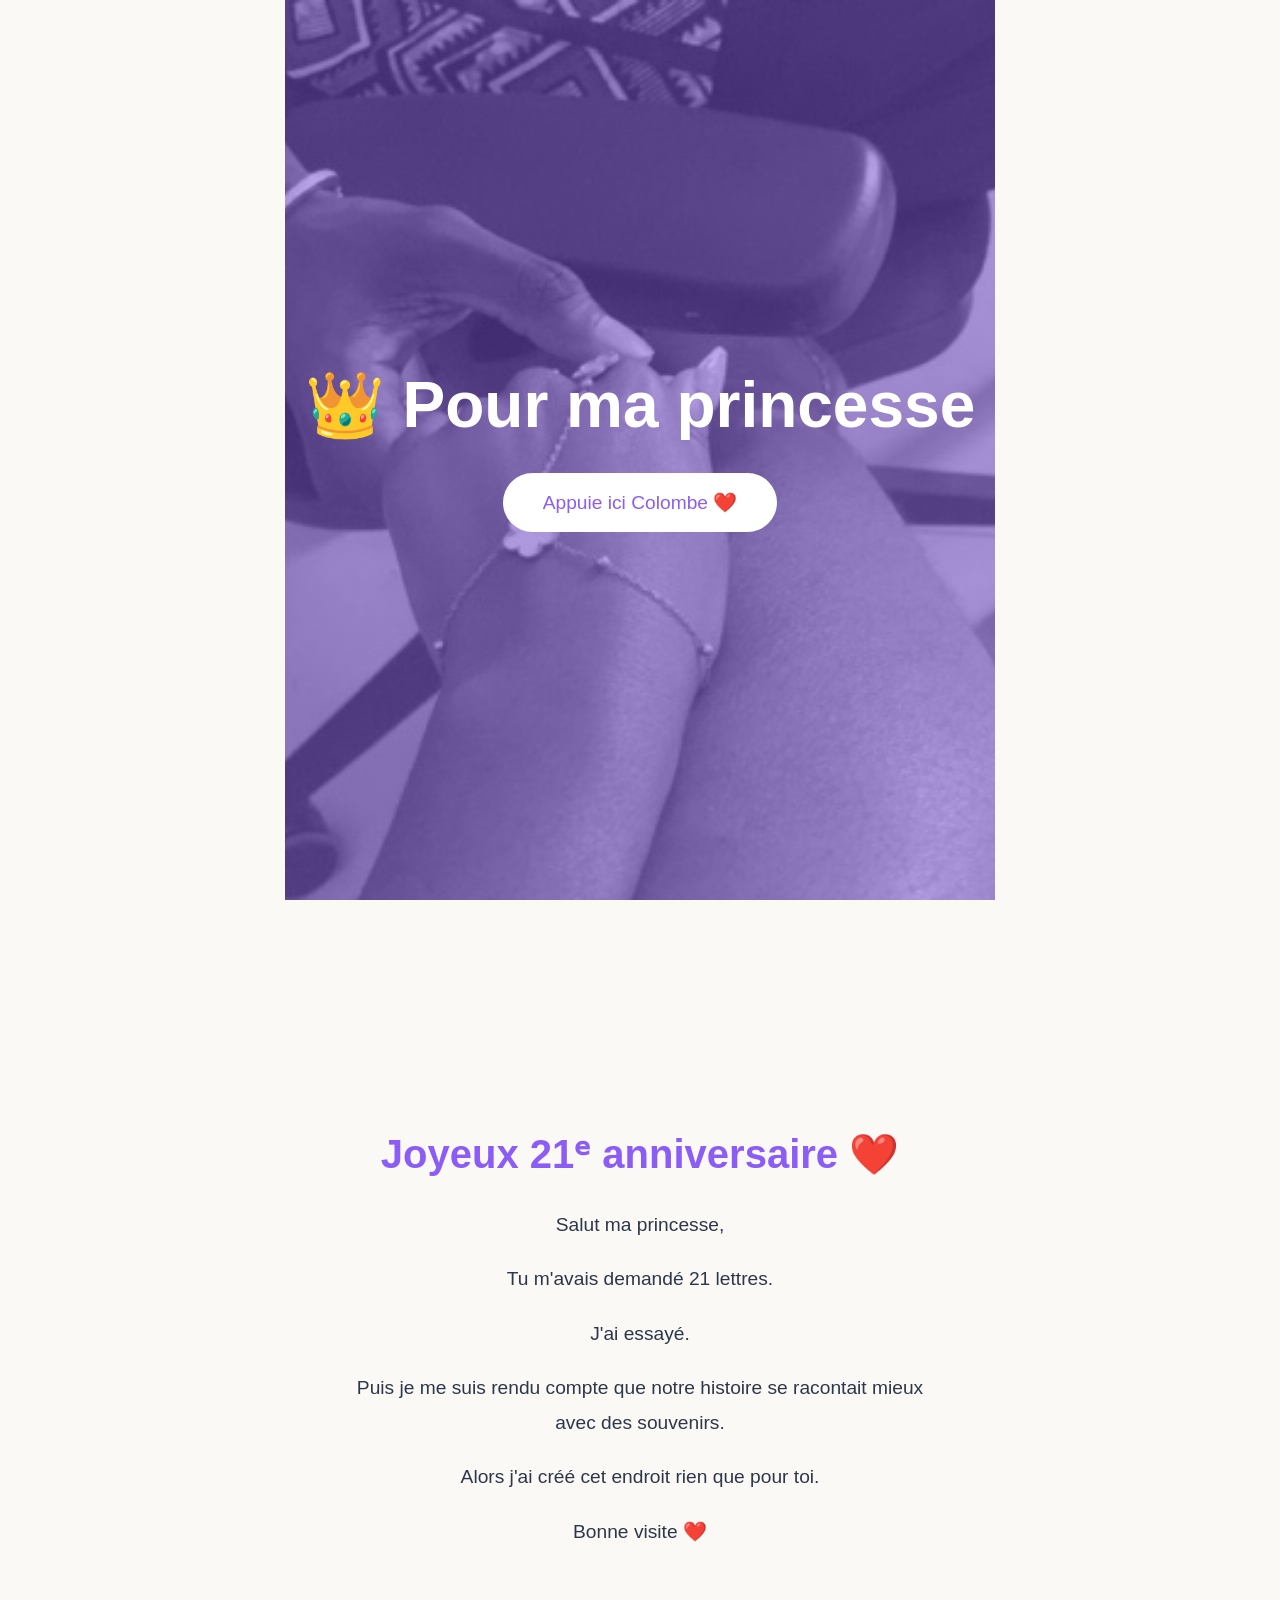
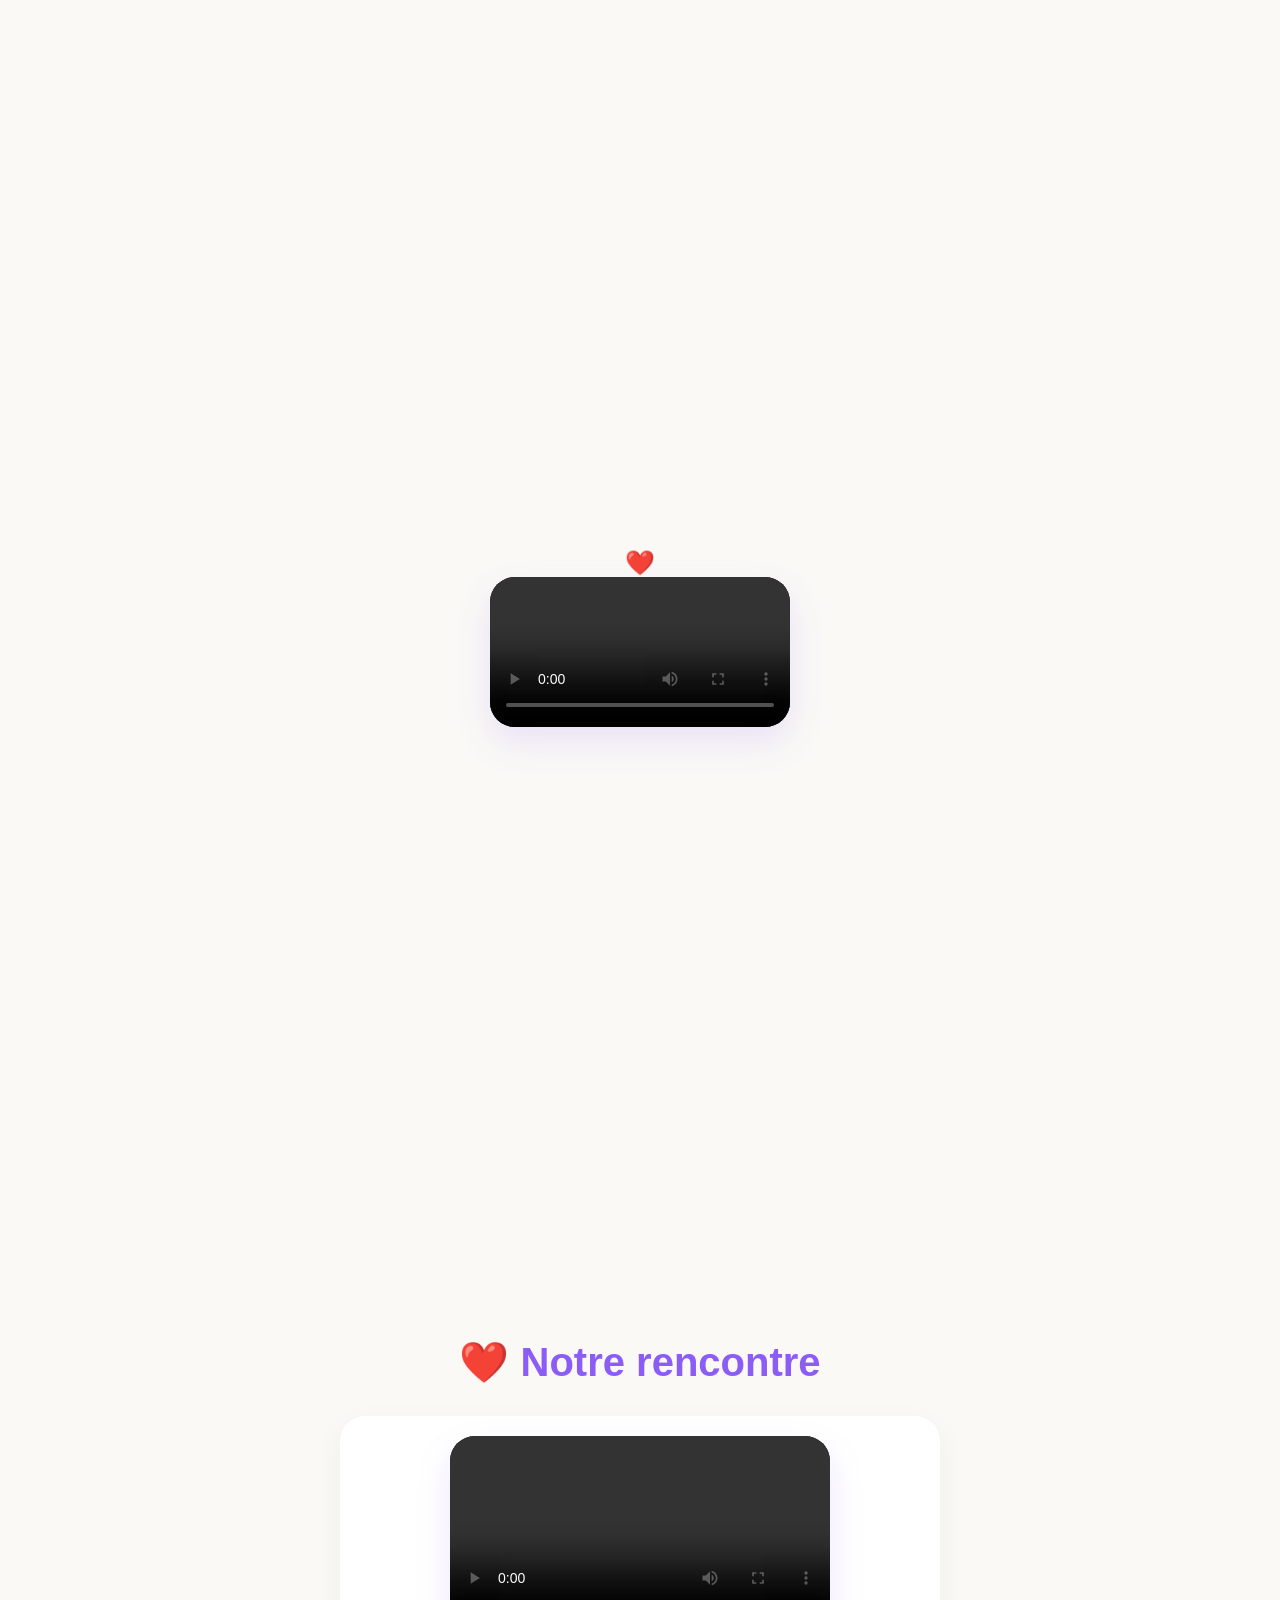
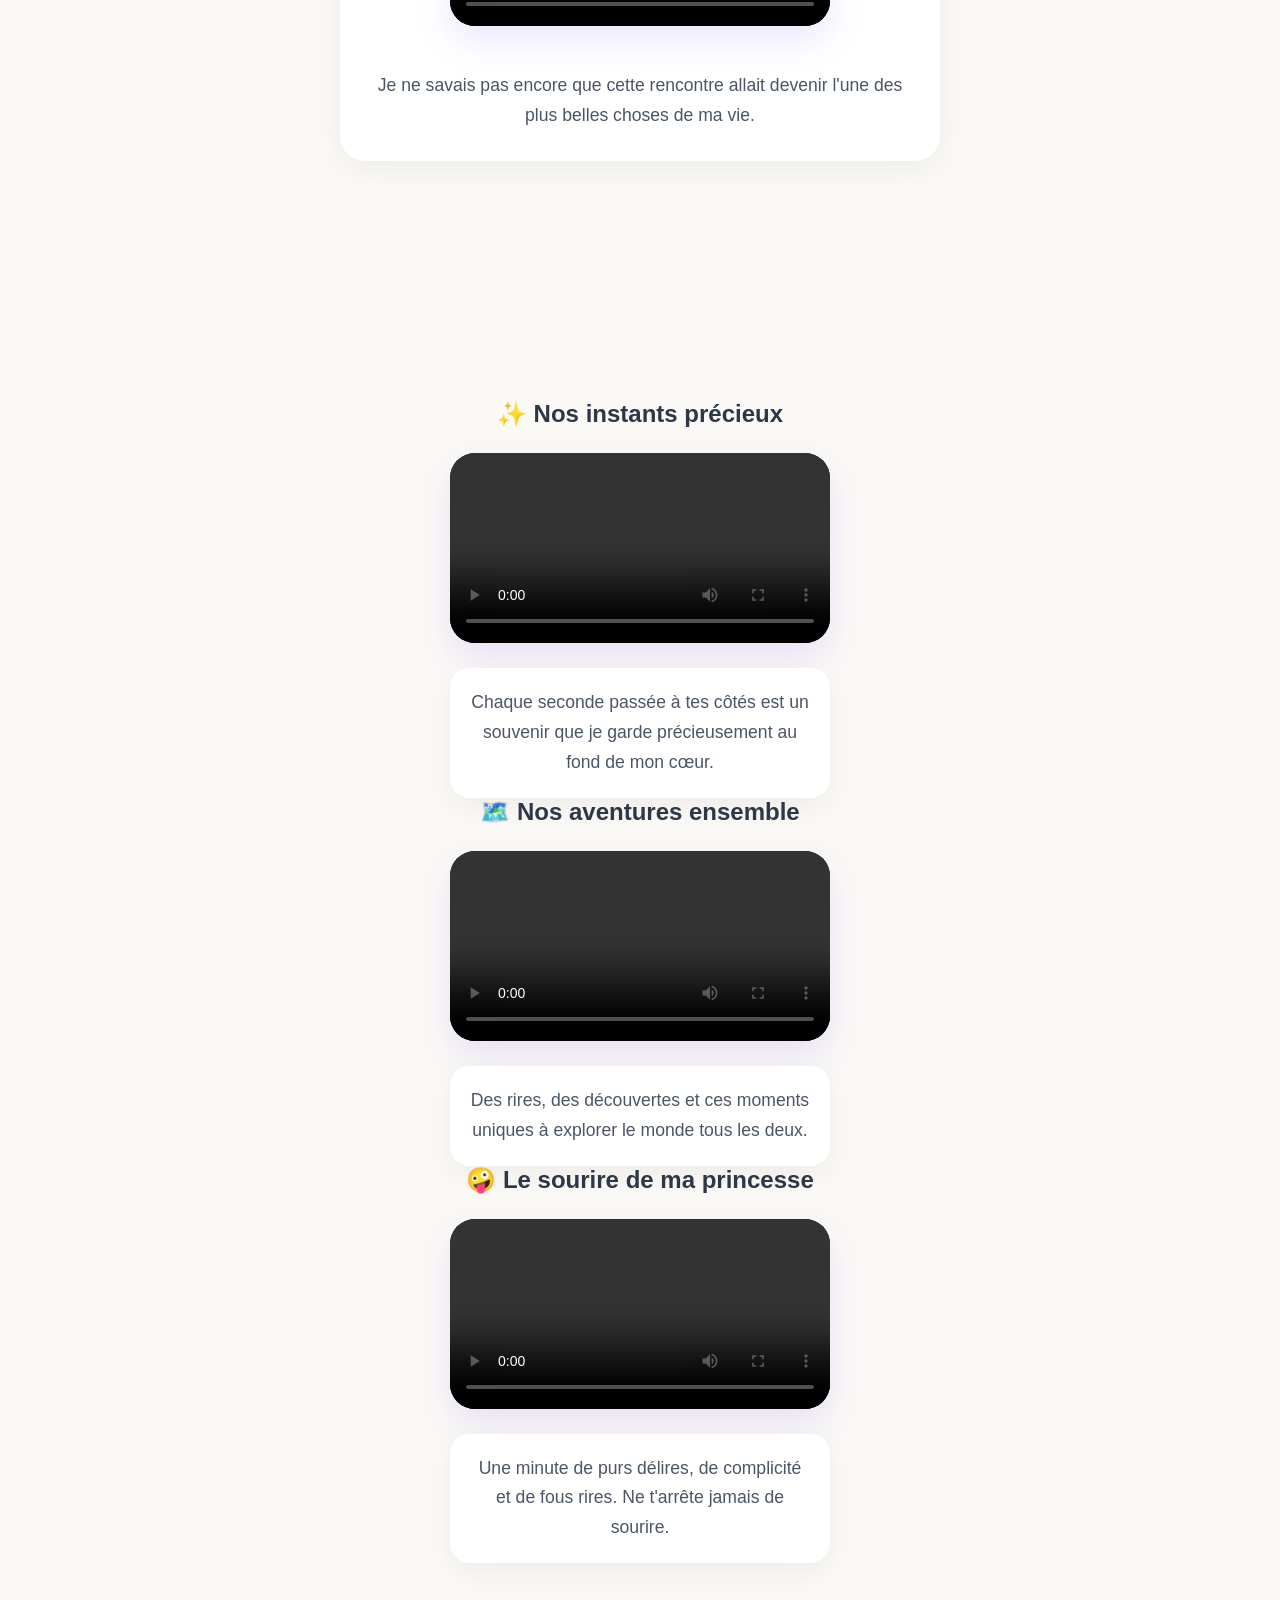
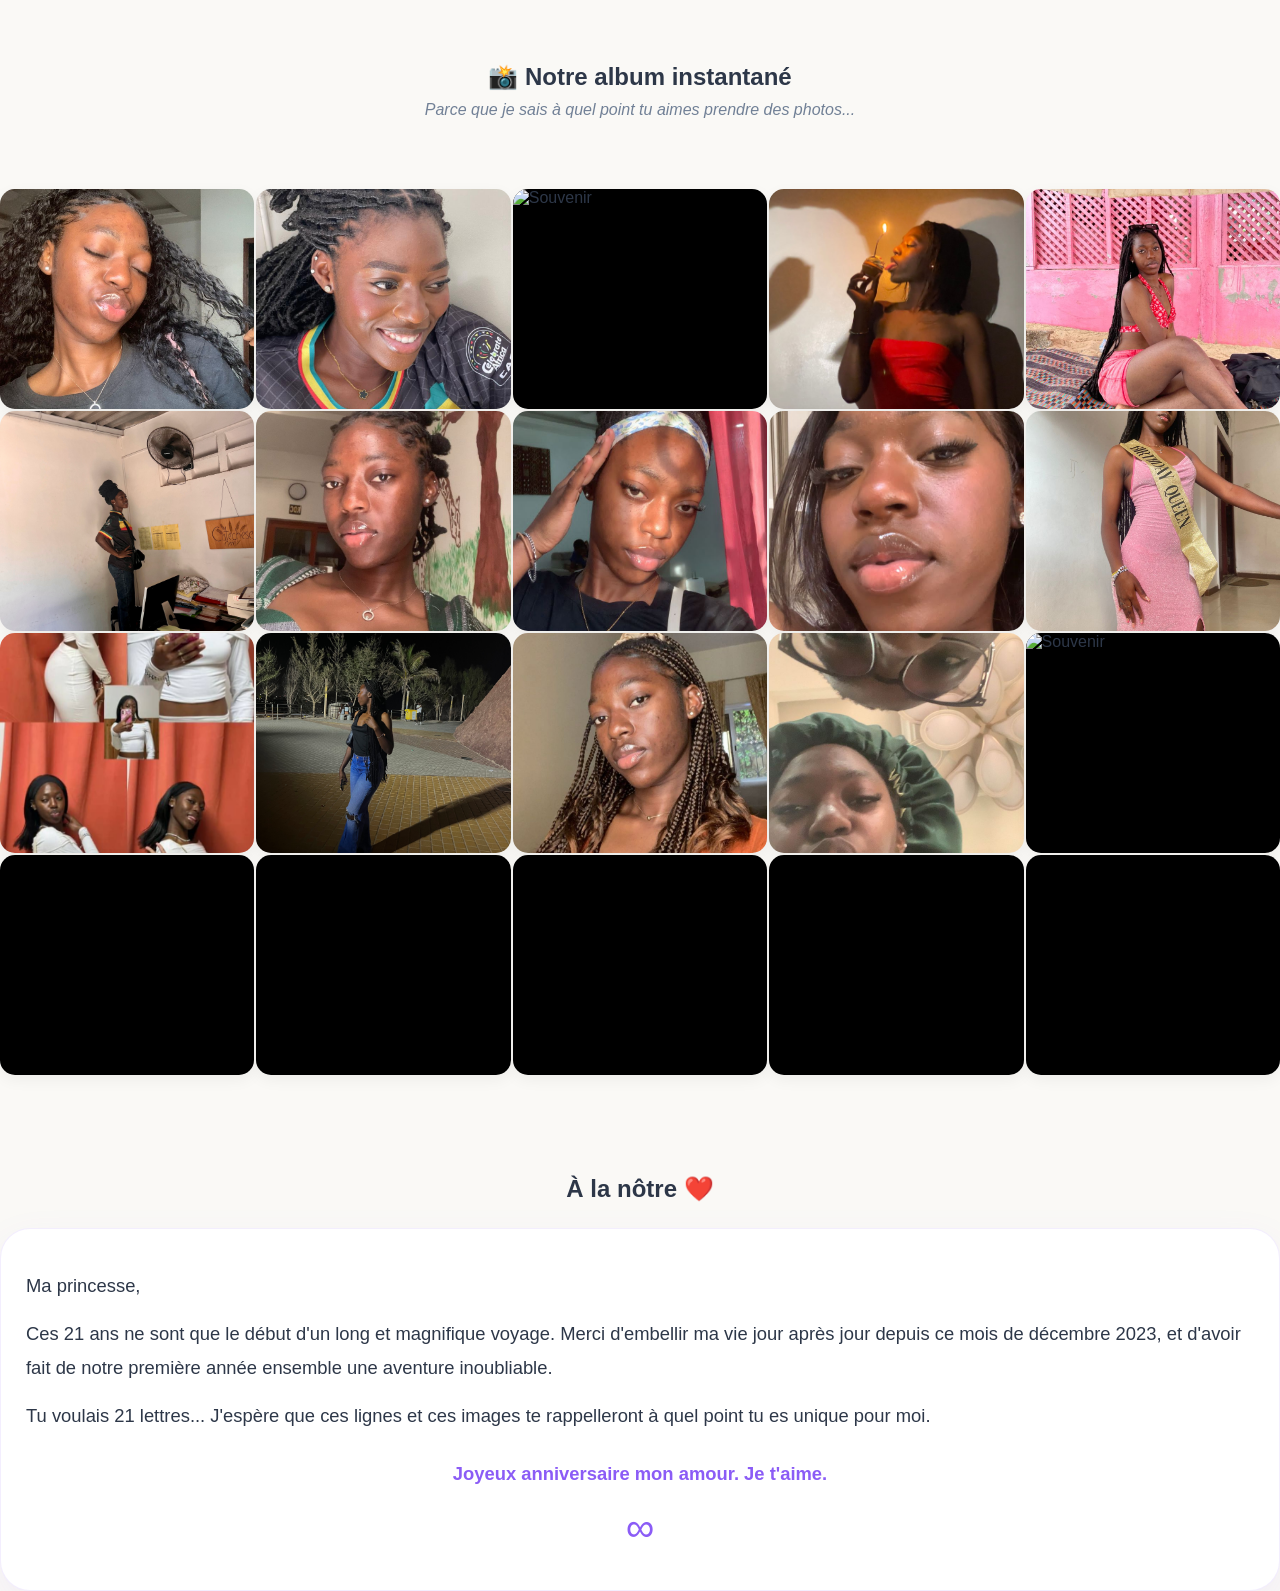
==== index.html @ 0684f88a "fix catalog media paths" ====
<!DOCTYPE html>
<html lang="fr">
<head>
    <meta charset="UTF-8">
    <meta name="viewport" content="width=device-width, initial-scale=1.0">
    <title>Pour Colombe ❤️</title>
    <link rel="stylesheet" href="style.css">
</head>
<body>

    <section id="welcome-screen">
        <div class="overlay">
            <h1>👑 Pour ma princesse</h1>
            <button id="start-btn">
                Appuie ici Colombe ❤️
            </button>
        </div>
    </section>

    <div id="main-story" class="hidden">

        <section id="intro-section">
            <div class="intro-container">
                <h2>Joyeux 21ᵉ anniversaire ❤️</h2>
                <p>Salut ma princesse,</p>
                <p>Tu m'avais demandé 21 lettres.</p>
                <p>J'ai essayé.</p>
                <p>Puis je me suis rendu compte que notre histoire se racontait mieux avec des souvenirs.</p>
                <p>Alors j'ai créé cet endroit rien que pour toi.</p>
                <p>Bonne visite ❤️</p>
            </div>
        </section>

        <section id="video-intro">
            <h2>❤️</h2>
            <div class="video-wrapper">
                <video controls playsinline preload="auto">
                    <source src="introduction/video-intro.mp4" type="video/mp4">
                    Votre navigateur ne supporte pas cette vidéo.
                </video>
            </div>
        </section>

        <section id="rencontre">
            <div class="section-container">
                <h2>❤️ Notre rencontre</h2>
                <div class="souvenir-card">
                    <div class="souvenir-media">
                       <video controls playsinline preload="metadata">
                        <source src="rencontre/video.mp4" type="video/mp4">
                        Votre navigateur ne regarde pas cette vidéo.
                    </video>
                    </div>
                    <div class="souvenir-text">
                        <p>
                            Je ne savais pas encore que cette rencontre allait
                            devenir l'une des plus belles choses de ma vie.
                        </p>
                    </div>
                </div>
            
            </div>
        </section>
       

               <section id="moments-romantiques" class="story-section">
    <div class="content-wrapper">
                <h2 class="romantic-title">✨ Nos instants précieux</h2>
        
        <div class="video-frame">
            <video controls playsinline preload="metadata">
                <source src="moment-romantique/moment-romantique.mp4" type="video/mp4">
            </video>
        </div>

        <div class="caption-card souvenir-text">
                        <p>Chaque seconde passée à tes côtés est un souvenir que je garde précieusement au fond de mon cœur.</p>
        </div>
    </div>
</section>
            </div>
        </section>
 <section id="sorties-romantiques" class="story-section">
            <div class="content-wrapper">
                <h2 class="romantic-title">🗺️ Nos aventures ensemble</h2>
                
                <div class="video-frame">
                    <video controls playsinline preload="metadata">
                        <source src="sortie-romantique/sortie-romantique.mp4" type="video/mp4">
                    </video>
                </div>

                <div class="caption-card">
                    <p>Des rires, des découvertes et ces moments uniques à explorer le monde tous les deux.</p>
                </div>
            </div>
        </section>

        <section id="moments-droles" class="story-section">
            <div class="content-wrapper">
                <h2 class="romantic-title">🤪 Le sourire de ma princesse</h2>
                
                <div class="video-frame">
                    <video controls playsinline preload="metadata">
                        <source src="drole/drole.mp4" type="video/mp4">
                    </video>
                </div>

                <div class="caption-card">
                    <p>Une minute de purs délires, de complicité et de fous rires. Ne t'arrête jamais de sourire.</p>
                </div>
            </div>
        </section>
        

   

   <section id="catalogue-section" class="story-section full-width-section">
            <div class="content-wrapper centered-content">
                <h2 class="romantic-title">📸 Notre album instantané</h2>
                <p class="gallery-subtitle">Parce que je sais à quel point tu aimes prendre des photos...</p>
            </div>
                
            <div class="gallery-grid">
                <img src="Catalogue/photo1.jpeg" alt="Souvenir" class="gallery-item">
                <img src="Catalogue/photo2.jpeg" alt="Souvenir" class="gallery-item">
                <img src="Catalogue/photo3.jpeg" alt="Souvenir" class="gallery-item">
                <img src="Catalogue/photo4.jpeg" alt="Souvenir" class="gallery-item">
                <img src="Catalogue/photo5.jpeg" alt="Souvenir" class="gallery-item">
                <img src="Catalogue/photo6.jpeg" alt="Souvenir" class="gallery-item">
                <img src="Catalogue/photo7.jpeg" alt="Souvenir" class="gallery-item">
                <img src="Catalogue/photo8.jpeg" alt="Souvenir" class="gallery-item">
                <img src="Catalogue/photo9.jpeg" alt="Souvenir" class="gallery-item">
                <img src="Catalogue/photo10.jpeg" alt="Souvenir" class="gallery-item">
                <img src="Catalogue/photo11.jpg" alt="Souvenir" class="gallery-item">
                <img src="Catalogue/photo12.jpeg" alt="Souvenir" class="gallery-item">
                <img src="Catalogue/photo13.jpeg" alt="Souvenir" class="gallery-item">
                <img src="Catalogue/photo14.jpeg" alt="Souvenir" class="gallery-item">
                <img src="Catalogue/photo15.jpeg" alt="Souvenir" class="gallery-item">

                <video src="Catalogue/video1.mp4" class="gallery-item" preload="metadata"></video>
                <video src="Catalogue/video2.mp4" class="gallery-item" preload="metadata"></video>
                <video src="Catalogue/video3.mp4" class="gallery-item" preload="metadata"></video>
                <video src="Catalogue/video4.mp4" class="gallery-item" preload="metadata"></video>
                <video src="Catalogue/video5.mp4" class="gallery-item" preload="metadata"></video>
            </div>
        </section>

        <div id="lightbox" class="hidden-lightbox">
            <span id="close-lightbox">&times;</span>
            <div class="lightbox-content-wrapper">
                <img id="lightbox-img" class="lightbox-media hidden" src="" alt="Agrandissement photo">
                <video id="lightbox-video" class="lightbox-media hidden" controls playsinline src=""></video>
            </div>
        </div>

        <section id="final-message-section" class="story-section">
            <div class="text-container">
                <h2 class="romantic-title">À la nôtre ❤️</h2>
                <div class="final-letter-box">
                    <p>Ma princesse,</p>
                    <p>Ces 21 ans ne sont que le début d'un long et magnifique voyage. Merci d'embellir ma vie jour après jour depuis ce mois de décembre 2023, et d'avoir fait de notre première année ensemble une aventure inoubliable.</p>
                    <p>Tu voulais 21 lettres... J'espère que ces lignes et ces images te rappelleront à quel point tu es unique pour moi.</p>
                    <p>Joyeux anniversaire mon amour. Je t'aime.</p>
                    <span class="infinity-symbol">∞</span>
                </div>
            </div>
        </section>
        </div>

    <script src="script.js"></script>
</body>
</html>
---- style.css ----
/* ===================== */
/* RESET */
/* ===================== */
* {
    margin: 0;
    padding: 0;
    box-sizing: border-box;
}

/* ===================== */
/* BODY */
/* ===================== */
body {
    font-family: Arial, sans-serif;
    background: #FAF9F6;
    color: #2D3748;
    overflow-x: hidden;
}

/* ===================== */
/* PAGE D'ACCUEIL */
/* ===================== */
#welcome-screen {
    height: 100vh;
    display: flex;
    justify-content: center;
    align-items: center;
    text-align: center;
    background: linear-gradient(
        rgba(139, 92, 246, 0.45),
        rgba(139, 92, 246, 0.45)
    ),
    url("introduction/mains.jpg");
    background-size: cover;
    background-position: center;
}

.overlay {
    padding: 20px;
    width: 100%;
}

.overlay h1 {
    color: white;
    font-size: 4rem;
    font-weight: 700;
    margin-bottom: 30px;
}

#start-btn {
    padding: 18px 40px;
    border: none;
    border-radius: 40px;
    background: white;
    color: #8B5CF6;
    font-size: 1.2rem;
    cursor: pointer;
    transition: 0.3s;
}

#start-btn:hover {
    transform: scale(1.05);
}

/* ===================== */
/* LOGIQUE D'AFFICHAGE */
/* ===================== */
.hidden {
    display: none;
}

/* ===================== */
/* STRUCTURE DES SECTIONS (ONE-PAGE CENTRÉ CHIC) */
/* ===================== */
#intro-section, #video-intro, #rencontre {
    min-height: 100vh;
    display: flex;
    flex-direction: column;
    justify-content: center;
    align-items: center;
    padding: 60px 20px;
    background: #FAF9F6;
}

.intro-container, .section-container {
    width: 100%;
    max-width: 600px; /* Taille optimale pour rester chic et lisible */
    text-align: center;
    margin: auto;
}

.intro-container h2, .section-container h2 {
    color: #8B5CF6;
    margin-bottom: 30px;
    font-size: 2.5rem;
}

.intro-container p {
    margin-bottom: 20px;
    line-height: 1.8;
    font-size: 1.2rem;
}

/* ===================== */
/* DESIGN DES VIDÉOS (PARFAITEMENT CENTRÉES) */
/* ===================== */
.video-wrapper, .souvenir-media {
    width: 100%;
    max-width: 380px; /* Format type "Story" vertical premium sur mobile et ordi */
    margin: 0 auto 30px auto; /* Le "auto" à gauche et à droite force le centrage parfait */
    border-radius: 20px;
    overflow: hidden;
    box-shadow: 0px 10px 30px rgba(0, 0, 0, 0.12);
    background: #000; /* Fond noir pendant le chargement */
}

/* --- CORRECTION POUR TOUTES LES VIDÉOS DU SITE --- */
.video-wrapper, .souvenir-media, .video-frame {
    width: 100%;
    max-width: 380px;           /* Même taille premium partout */
    margin: 0 auto 25px auto;   /* Le "auto" à gauche et à droite force le centrage parfait */
    background: #000;
    border-radius: 25px;
    overflow: hidden;
    box-shadow: 0 15px 35px rgba(139, 92, 246, 0.15);
}

.video-wrapper video, .souvenir-media video, .video-frame video {
    width: 100% !important;
    height: auto !important;
    display: block;
}

/* ===================== */
/* CARTE SOUVENIR (RENCONTRE) */
/* ===================== */
.souvenir-card {
    background: white;
    border-radius: 25px;
    padding: 20px; /* Espace interne pour l'effet écrin */
    box-shadow: 0 10px 30px rgba(0, 0, 0, 0.05);
    width: 100%;
}

.souvenir-text {
    padding: 20px 10px 10px 10px;
    text-align: center;
}

.souvenir-text p,.caption-card p {
text-align: center !important;
    width: 100%;
    margin: 0 auto;
    font-size: 1.1rem;
    line-height: 1.7;
    color: #4A5568;
    text-align: center;
}

/* ===================== */
/* MOBILE RESPONSIVE OPTIMISATIONS */
/* ===================== */
@media(max-width: 768px) {
    .overlay h1 {
        font-size: 2.5rem;
    }

    #start-btn {
        width: 90%;
        max-width: 300px;
    }

    .intro-container h2, .section-container h2 {
        font-size: 2rem;
    }

    .intro-container p, .souvenir-text p {
        font-size: 1rem;
    }
    
    .video-wrapper, .souvenir-media {
        max-width: 100%; /* S'adapte parfaitement à la largeur du smartphone */
    }
}
/* Layout élargi pour la galerie photo */
.wide-wrapper {
    max-width: 500px; /* Un peu plus large pour la grille */
}

.gallery-subtitle {
    font-size: 1rem;
    color: #718096;
    margin-bottom: 30px;
    font-style: italic;
}

/* Grille photo/vidéo (2 colonnes fluides) */
.gallery-grid {
    display: grid;
    grid-template-columns: repeat(2, 1fr);
    gap: 12px;
    width: 100%;
}

.gallery-grid img, .gallery-grid video {
    width: 100%;
    height: 220px; /* Hauteur fixe pour aligner parfaitement les blocs */
    object-fit: cover; /* Recadre proprement sans déformer */
    border-radius: 15px;
    box-shadow: 0 5px 15px rgba(0, 0, 0, 0.05);
    background-color: #000;
    transition: transform 0.3s ease;
}

.gallery-grid img:active, .gallery-grid video:active {
    transform: scale(0.98); /* Petit effet d'enfoncement tactile sur téléphone */
}

/* Boîte de la lettre finale */
.final-letter-box {
    background: white;
    padding: 40px 25px;
    border-radius: 30px;
    box-shadow: 0 15px 40px rgba(139, 92, 246, 0.08);
    border: 1px solid rgba(139, 92, 246, 0.1);
    width: 100%;
}

.final-letter-box p {
    font-size: 1.15rem;
    line-height: 1.8;
    color: #2D3748;
    margin-bottom: 15px;
    text-align: left; /* Style lettre classique */
}

.final-letter-box p:last-of-type {
    margin-bottom: 0;
    font-weight: 600;
    text-align: center;
    color: #8B5CF6;
    margin-top: 25px;
}

.infinity-symbol {
    display: block;
    font-size: 2.5rem;
    color: #8B5CF6;
    margin-top: 15px;
    text-align: center;
}

/* Ajustements responsives pour petits écrans */
@media(max-width: 480px) {
    .gallery-grid img, .gallery-grid video {
        height: 160px; /* Un peu plus petit sur les petits téléphones */
    }
    .final-letter-box {
        padding: 30px 20px;
    }
}
/* --- LE PETIT ÉCRIN BLANC POUR LES TEXTES SOUS LES VIDÉOS --- */
.caption-card {
    background: white;
    margin-top: 15px;
    padding: 20px;
    border-radius: 20px;
    width: 100%;
    max-width: 380px; /* Aligné pile sur la largeur de tes vidéos */
    box-shadow: 0 10px 30px rgba(0, 0, 0, 0.05); /* Ombre douce chic */
    margin: 15px auto 0 auto !important;
}
.romantic-title {
    text-align: center;
    width: 100%;
    margin-bottom: 25px;
}
/* ========================================== */
/* GALERIE CATALOGUE (VERSION FINALE PRO)     */
/* ========================================== */

/* 1. Centrage absolu du titre et du sous-titre */
#catalogue-section {
    padding-top: 100px !important;    /* Décale le catalogue vers le bas (l'éloigne de la section drôle) */
    padding-bottom: 100px !important; /* Décale la suite vers le bas (l'éloigne de la lettre de fin) */
}
#catalogue-section .centered-content {
    text-align: center;
    width: 100%;
    margin-bottom: 40px;
    display: flex;
    flex-direction: column;
    align-items: center;
}

#catalogue-section .gallery-subtitle {
    font-size: 1rem;
    color: #718096;
    margin-top: -15px;
    font-style: italic;
    max-width: 80%;
}

/* 2. La Grille Pleine Largeur (Style Instagram/Pinterest sans bordures) */
.full-width-section {
    padding-left: 0 !important;
    padding-right: 0 !important;
}

.gallery-grid {
    display: grid;
    /* 3 colonnes sur téléphone, 4 sur tablette, 5 sur ordi pour un rendu optimal */
    grid-template-columns: repeat(3, 1fr); 
    gap: 2px; /* Espace très fin pour le look pro */
    width: 100vw; /* Prend toute la largeur de l'écran visible */
    padding: 0;
}

/* Force les médias à être des carrés parfaits et cliquables */
.gallery-item {
    width: 100%;
    aspect-ratio: 1 / 1; /* Carré parfait magique */
    object-fit: cover; /* Recadre sans déformer */
    cursor: pointer;
    transition: transform 0.2s ease, opacity 0.2s ease;
    background-color: #000; /* Fond noir pendant le chargement */
}

/* Effet au survol (sur ordi) */
@media (hover: hover) {
    .gallery-item:hover {
        transform: scale(1.02);
        z-index: 2;
        box-shadow: 0 10px 20px rgba(0,0,0,0.2);
    }
}

/* 3. Style de la Visionneuse Plein Écran (Lightbox) */
#lightbox {
    position: fixed;
    top: 0;
    left: 0;
    width: 100%;
    height: 100%;
    background-color: rgba(0, 0, 0, 0.95); /* Fond très sombre */
    z-index: 1000; /* Toujours au-dessus de tout */
    display: flex;
    justify-content: center;
    align-items: center;
    opacity: 0;
    visibility: hidden;
    transition: opacity 0.3s ease, visibility 0.3s ease;
}

#lightbox.show-lightbox {
    opacity: 1;
    visibility: visible;
}

#close-lightbox {
    position: absolute;
    top: 20px;
    right: 30px;
    color: white;
    font-size: 50px;
    font-weight: bold;
    cursor: pointer;
    z-index: 1010;
}

.lightbox-content-wrapper {
    max-width: 90%;
    max-height: 90%;
    display: flex;
    justify-content: center;
    align-items: center;
}

.lightbox-media {
    max-width: 100%;
    max-height: 90vh; /* S'adapte à la hauteur de l'écran */
    border-radius: 10px;
    box-shadow: 0 10px 40px rgba(0,0,0,0.5);
}

.lightbox-media.hidden {
    display: none;
}

/* Ajustements responsives pour la grille */
@media(min-width: 600px) {
    .gallery-grid { grid-template-columns: repeat(4, 1fr); } /* 4 colonnes tablette */
}
@media(min-width: 1024px) {
    .gallery-grid { grid-template-columns: repeat(5, 1fr); } /* 5 colonnes ordi */
}
/* 1. On force le Body et le conteneur principal à tout centrer */
body {
    margin: 0;
    padding: 0;
    width: 100%;
    overflow-x: hidden; /* Empêche le site de glisser horizontalement */
    display: flex;
    flex-direction: column;
    align-items: center; /* Centre tout le contenu global */
    background-color: #FAF9F6;
}

#main-story {
    width: 100%;
    max-width: 100%;
    display: flex;
    flex-direction: column;
    align-items: center; /* Force toutes les sections à s'aligner au milieu */
}

/* 2. On s'assure que chaque section occupe bien toute la largeur disponible */
.story-section {
    width: 100%;
    box-sizing: border-box; /* Évite que les paddings ne poussent le site vers la droite */
    display: flex;
    flex-direction: column;
    align-items: center;
    justify-content: center;
}
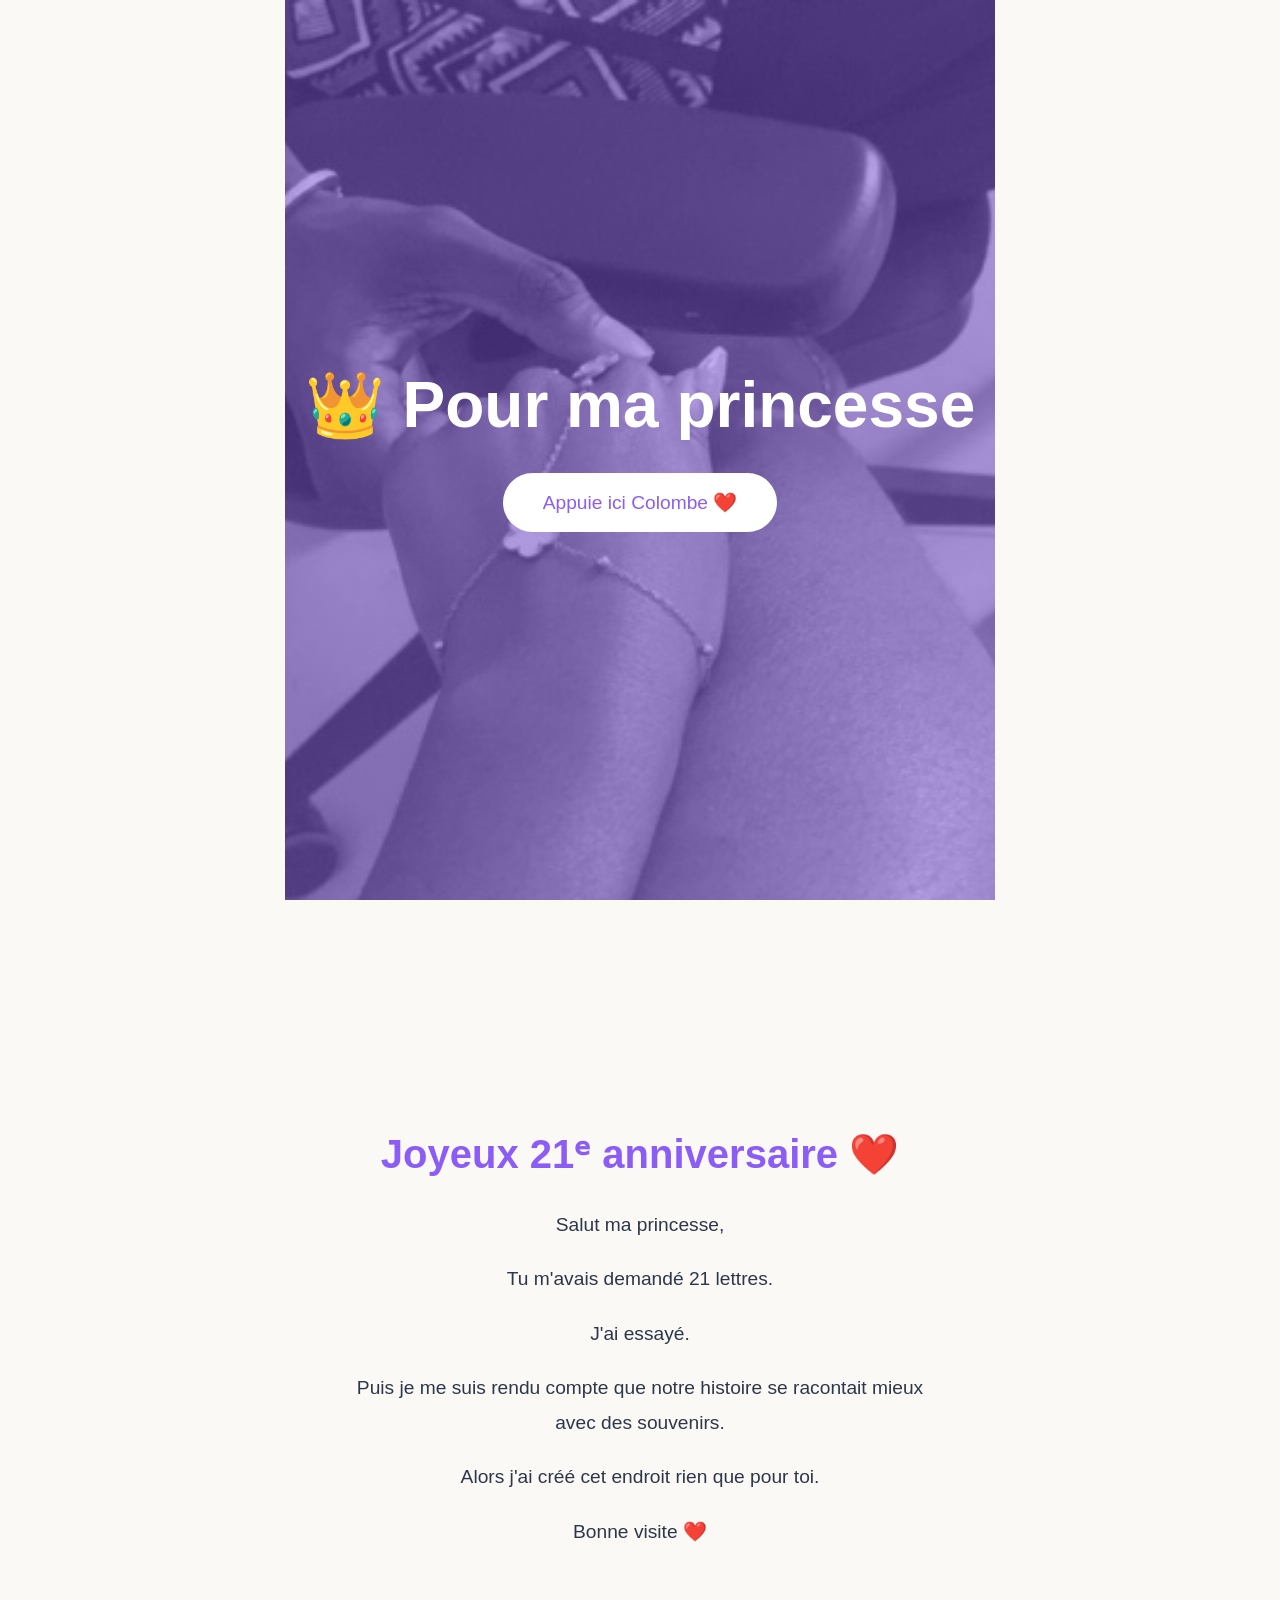
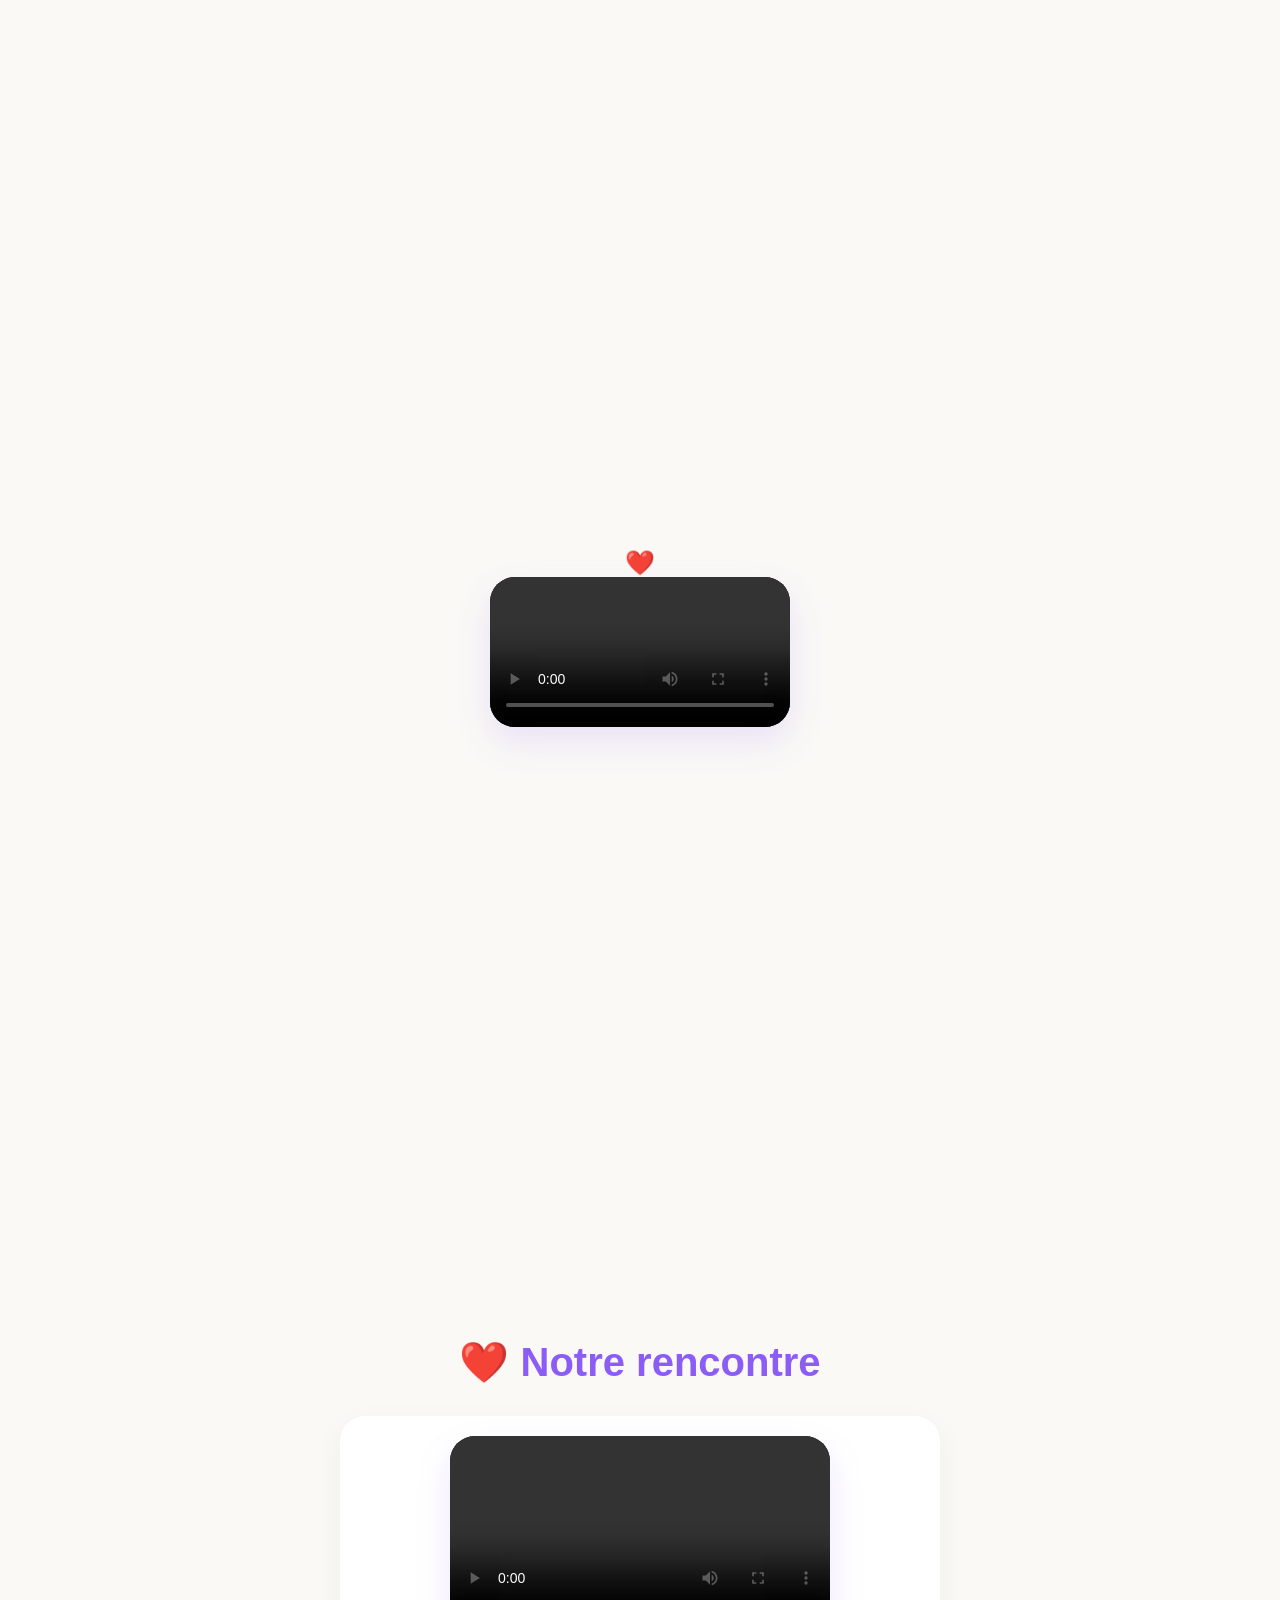
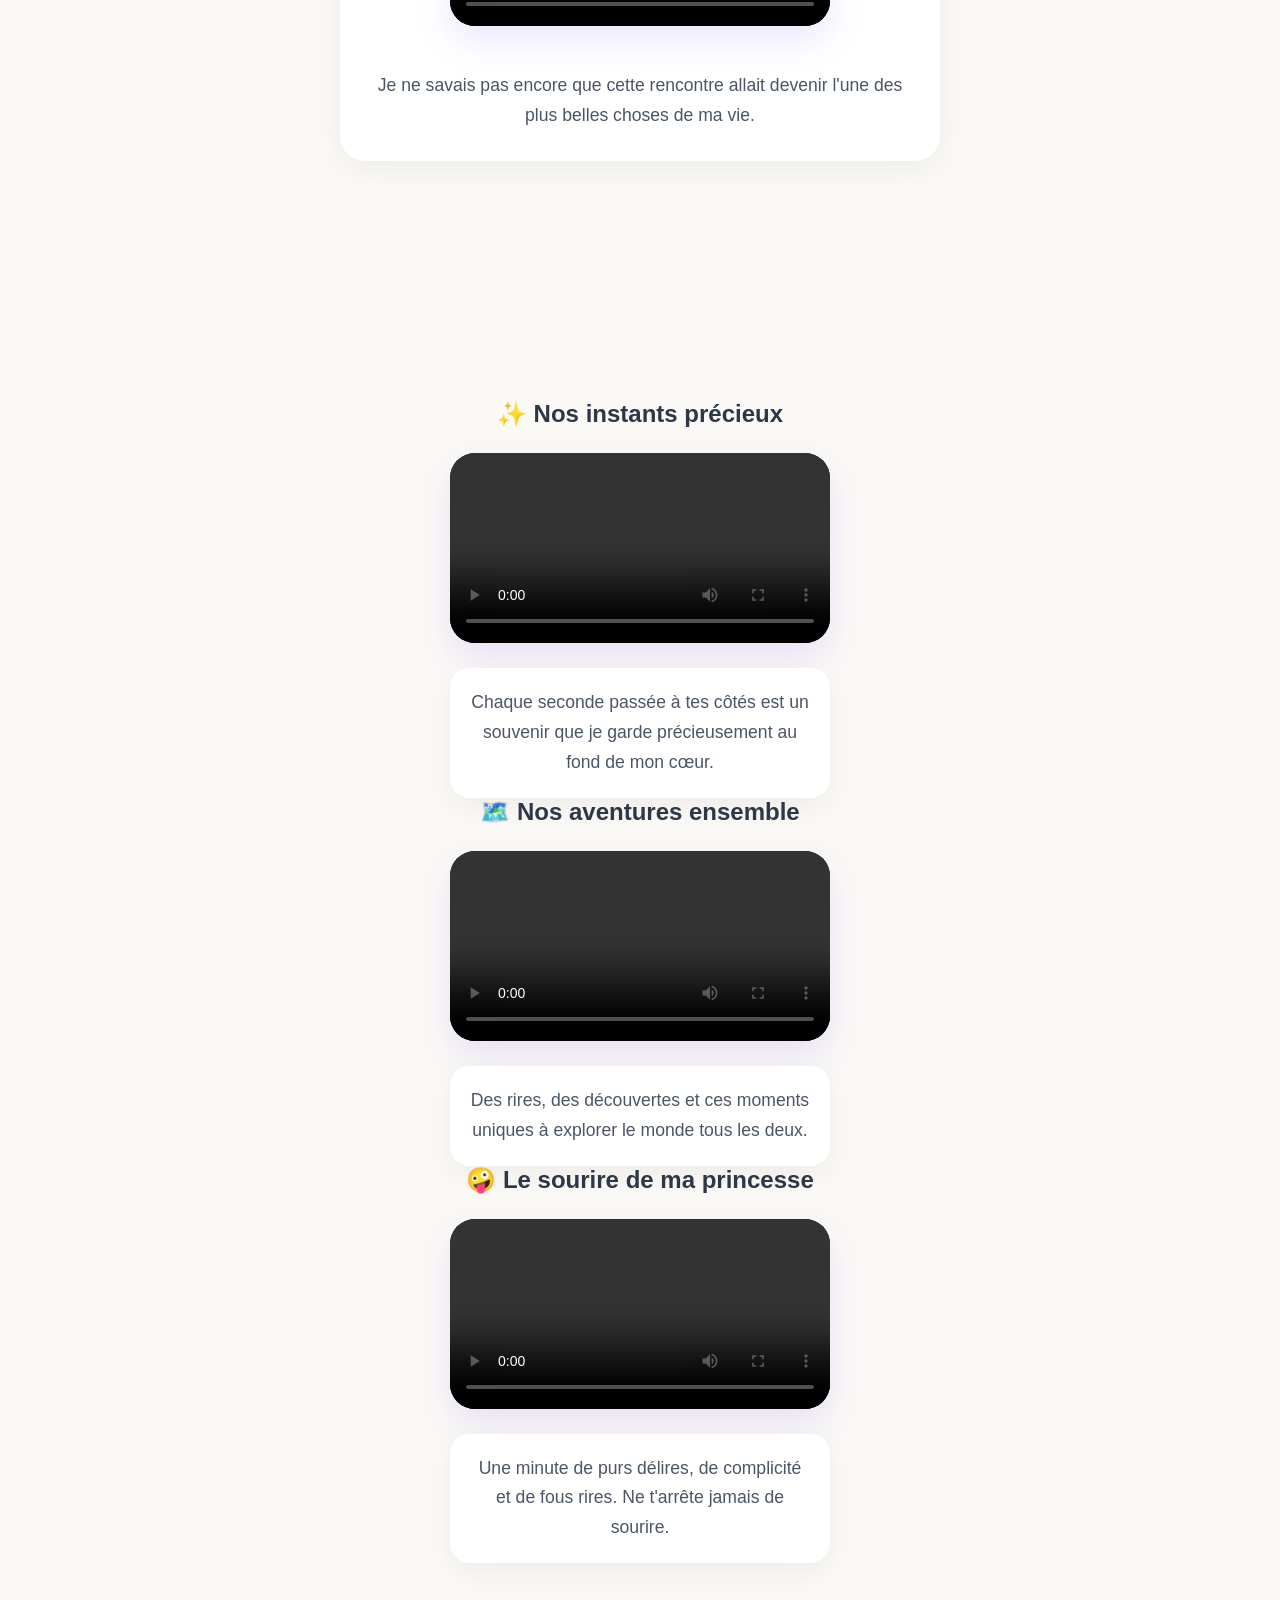
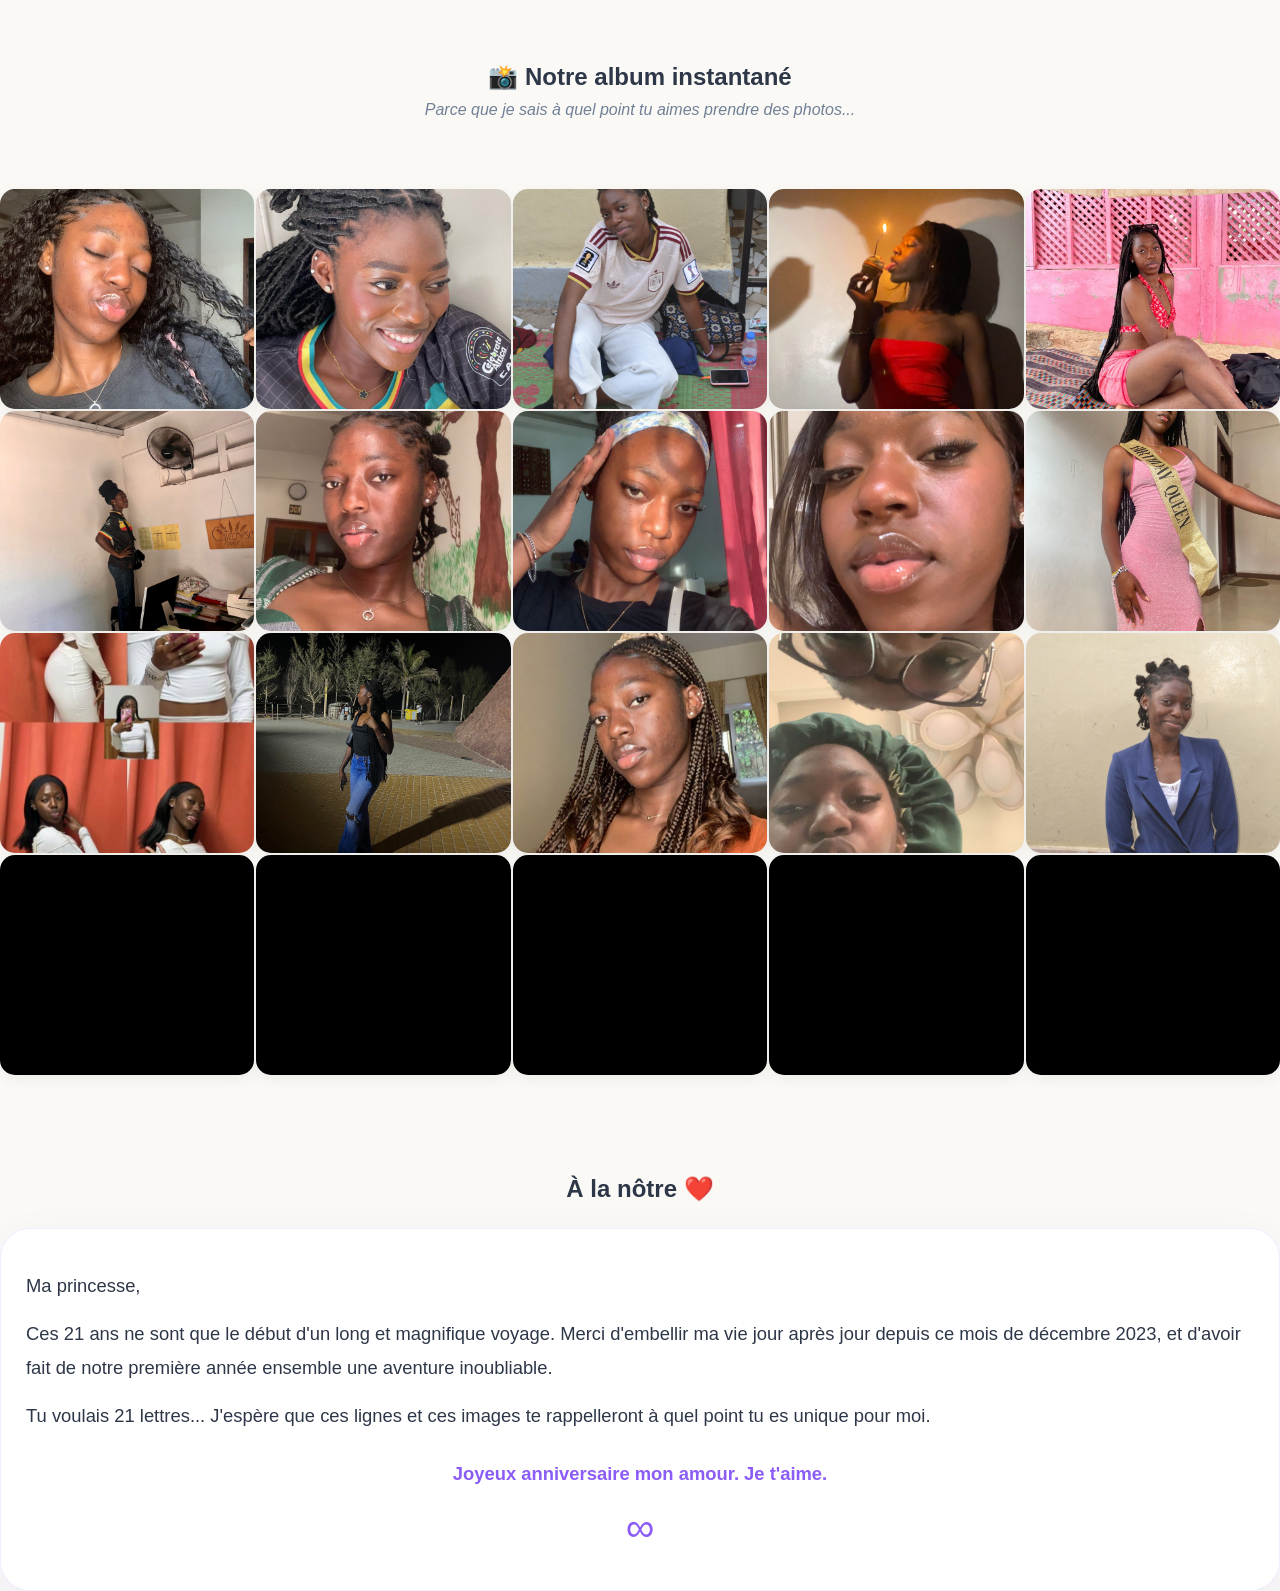
==== commit f84988a6: "fix catalogue paths" ====
--- a/index.html
+++ b/index.html
@@ -124,7 +124,7 @@
             <div class="gallery-grid">
                 <img src="Catalogue/photo1.jpeg" alt="Souvenir" class="gallery-item">
                 <img src="Catalogue/photo2.jpeg" alt="Souvenir" class="gallery-item">
-                <img src="Catalogue/photo3.jpeg" alt="Souvenir" class="gallery-item">
+                <img src="Catalogue/photo3.JPG" alt="Souvenir" class="gallery-item">
                 <img src="Catalogue/photo4.jpeg" alt="Souvenir" class="gallery-item">
                 <img src="Catalogue/photo5.jpeg" alt="Souvenir" class="gallery-item">
                 <img src="Catalogue/photo6.jpeg" alt="Souvenir" class="gallery-item">
@@ -136,7 +136,7 @@
                 <img src="Catalogue/photo12.jpeg" alt="Souvenir" class="gallery-item">
                 <img src="Catalogue/photo13.jpeg" alt="Souvenir" class="gallery-item">
                 <img src="Catalogue/photo14.jpeg" alt="Souvenir" class="gallery-item">
-                <img src="Catalogue/photo15.jpeg" alt="Souvenir" class="gallery-item">
+                <img src="Catalogue/photo15.JPG" alt="Souvenir" class="gallery-item">
 
                 <video src="Catalogue/video1.mp4" class="gallery-item" preload="metadata"></video>
                 <video src="Catalogue/video2.mp4" class="gallery-item" preload="metadata"></video>
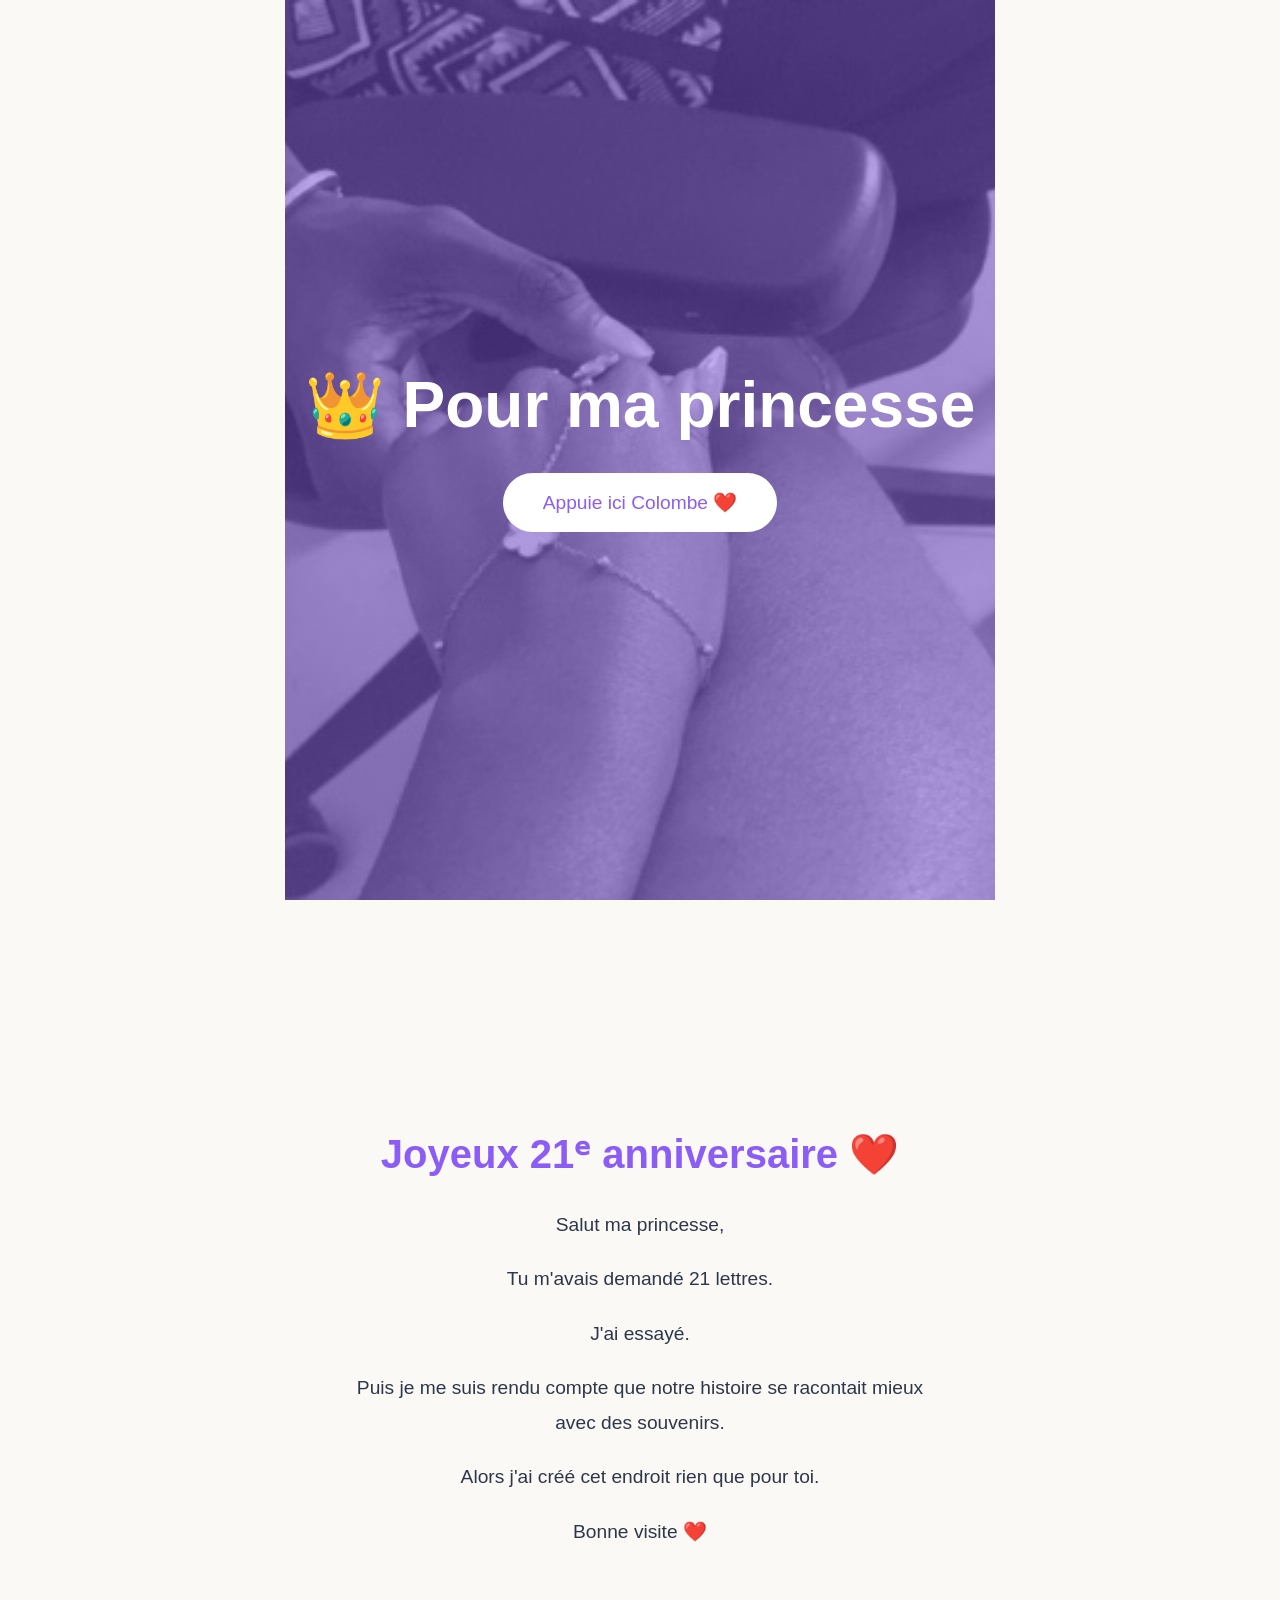
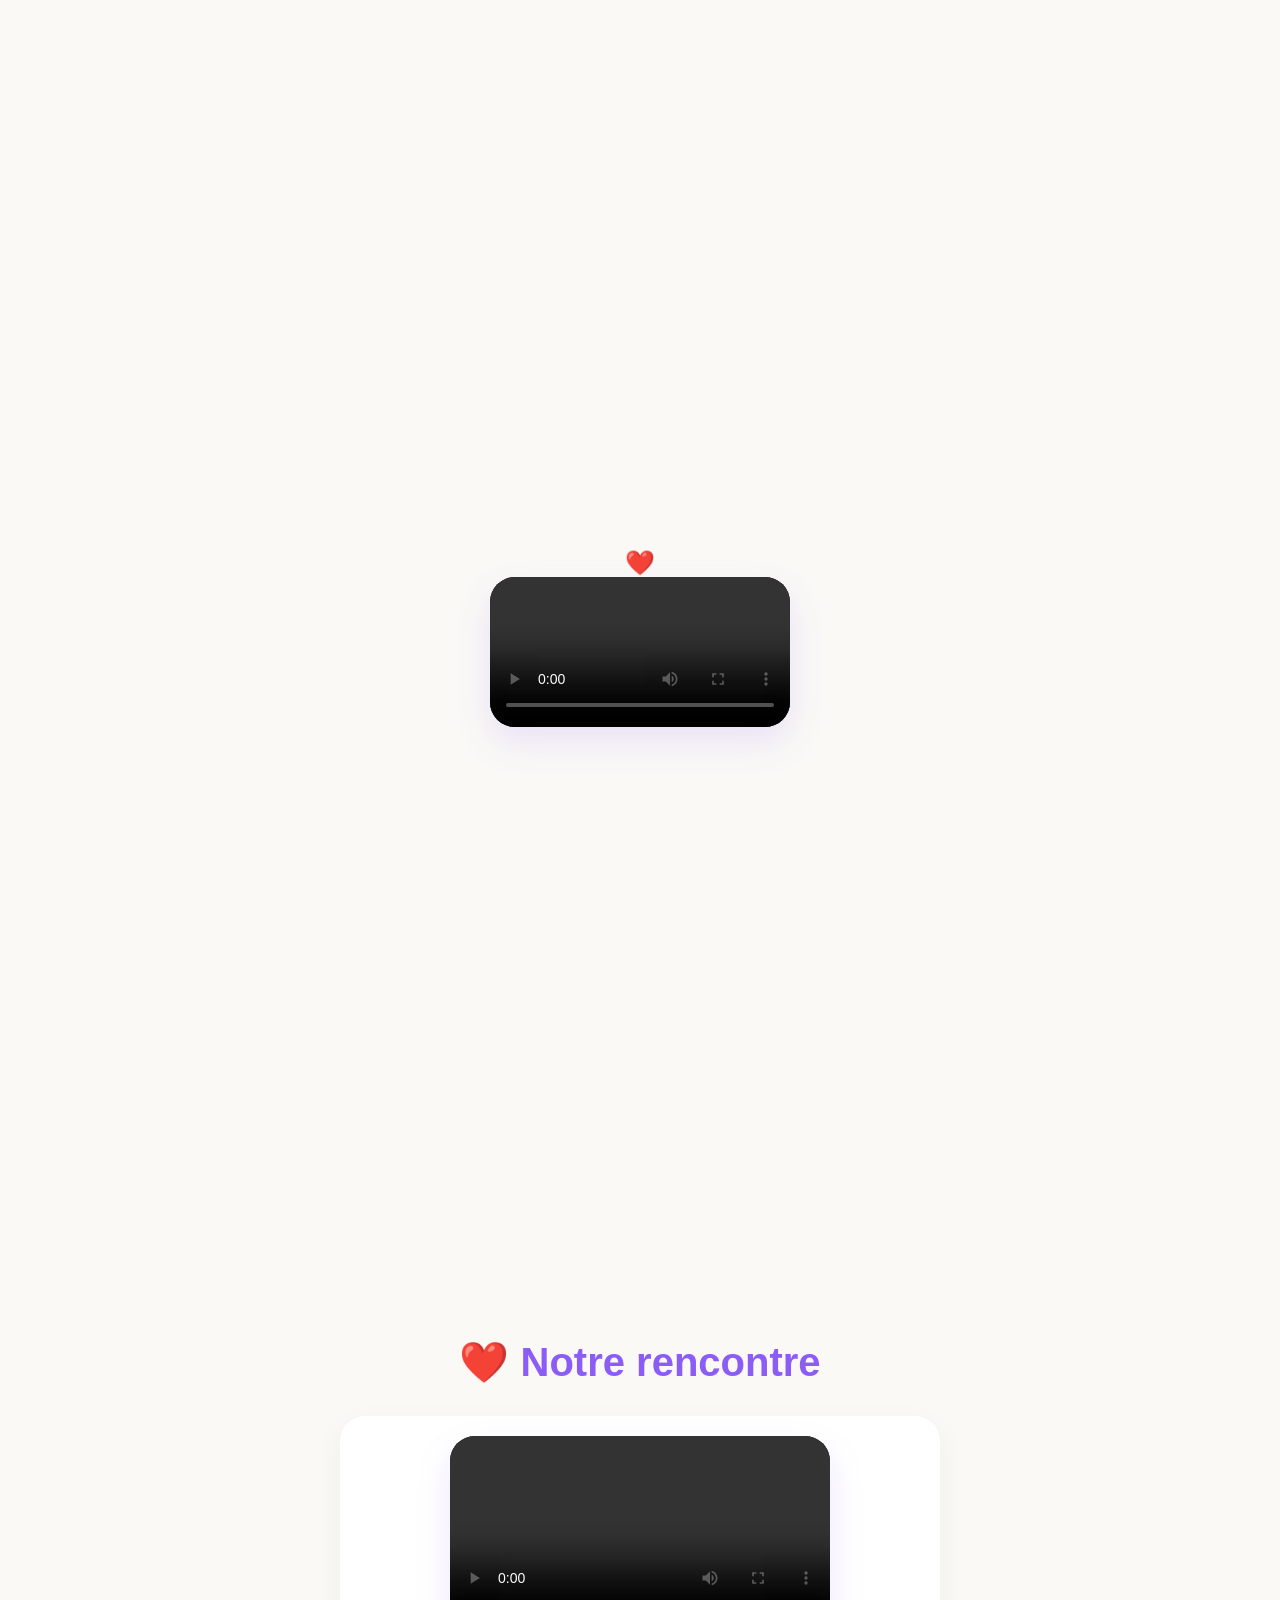
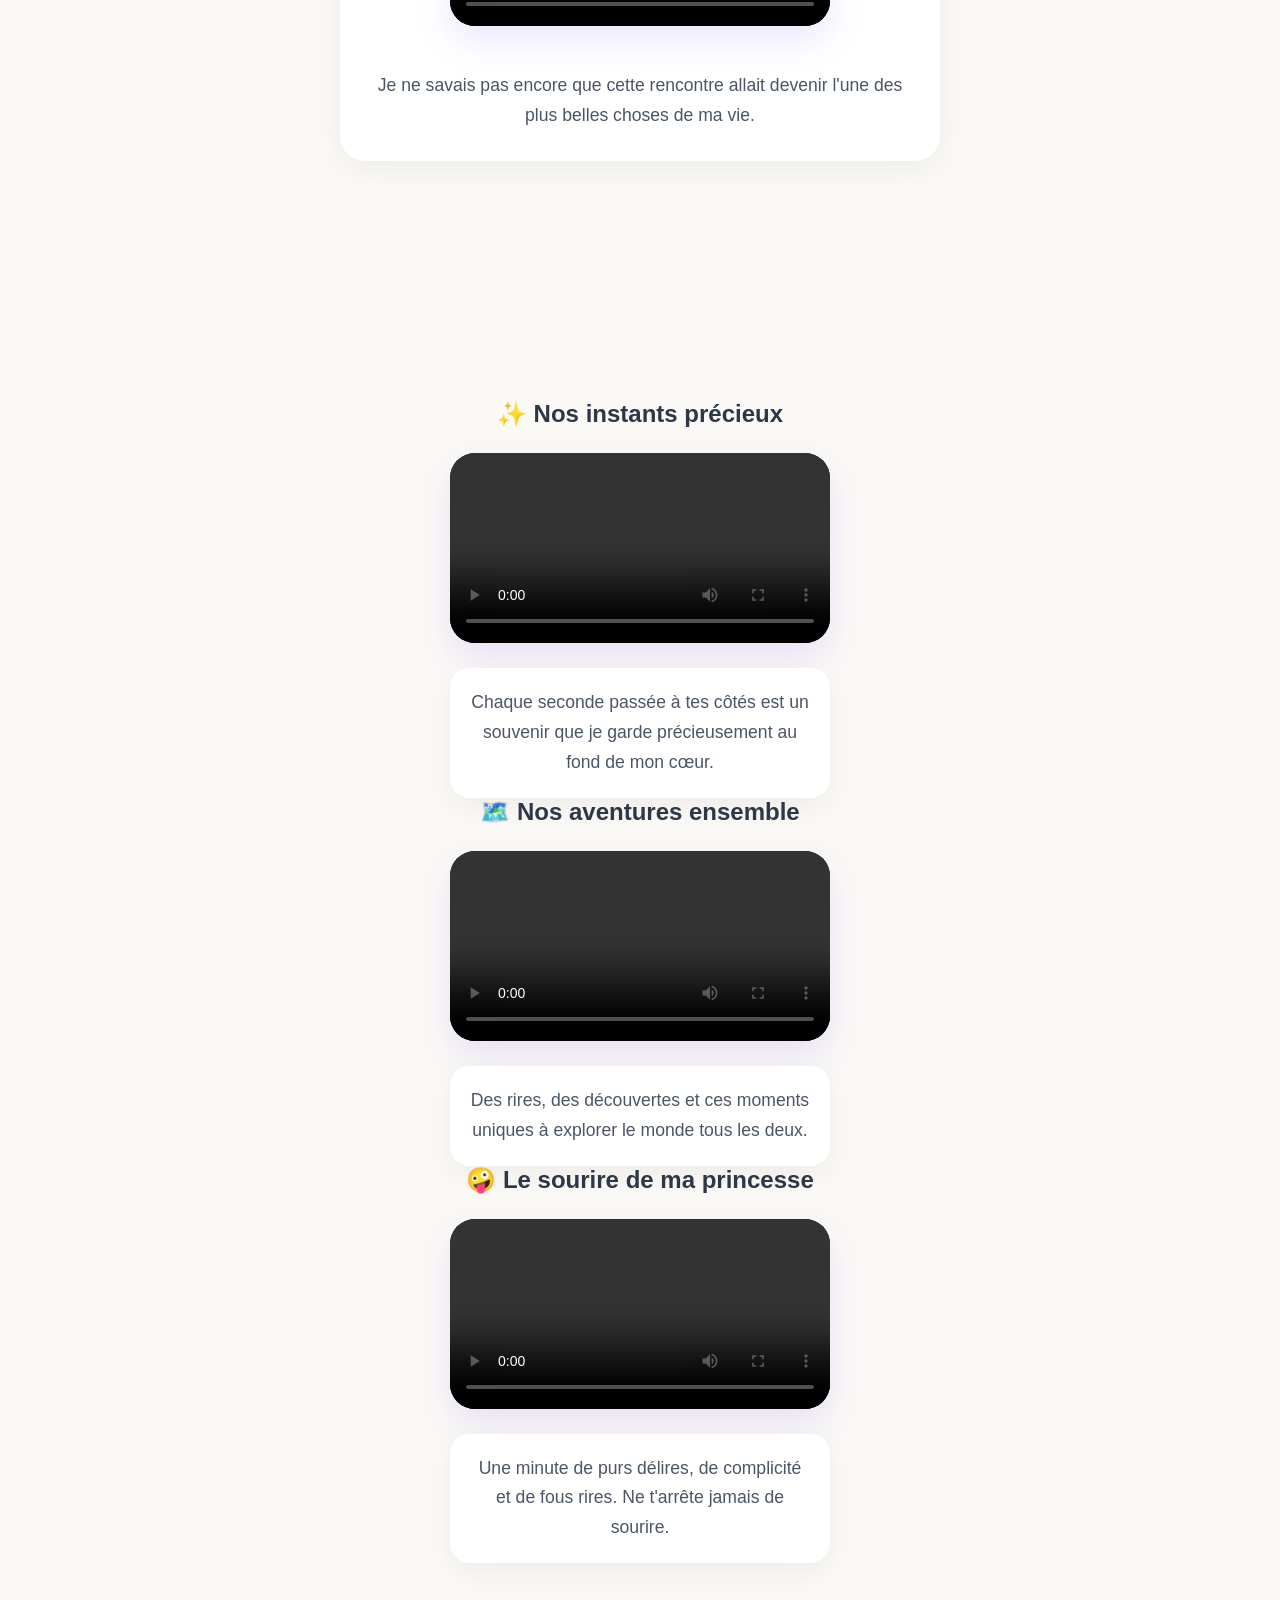
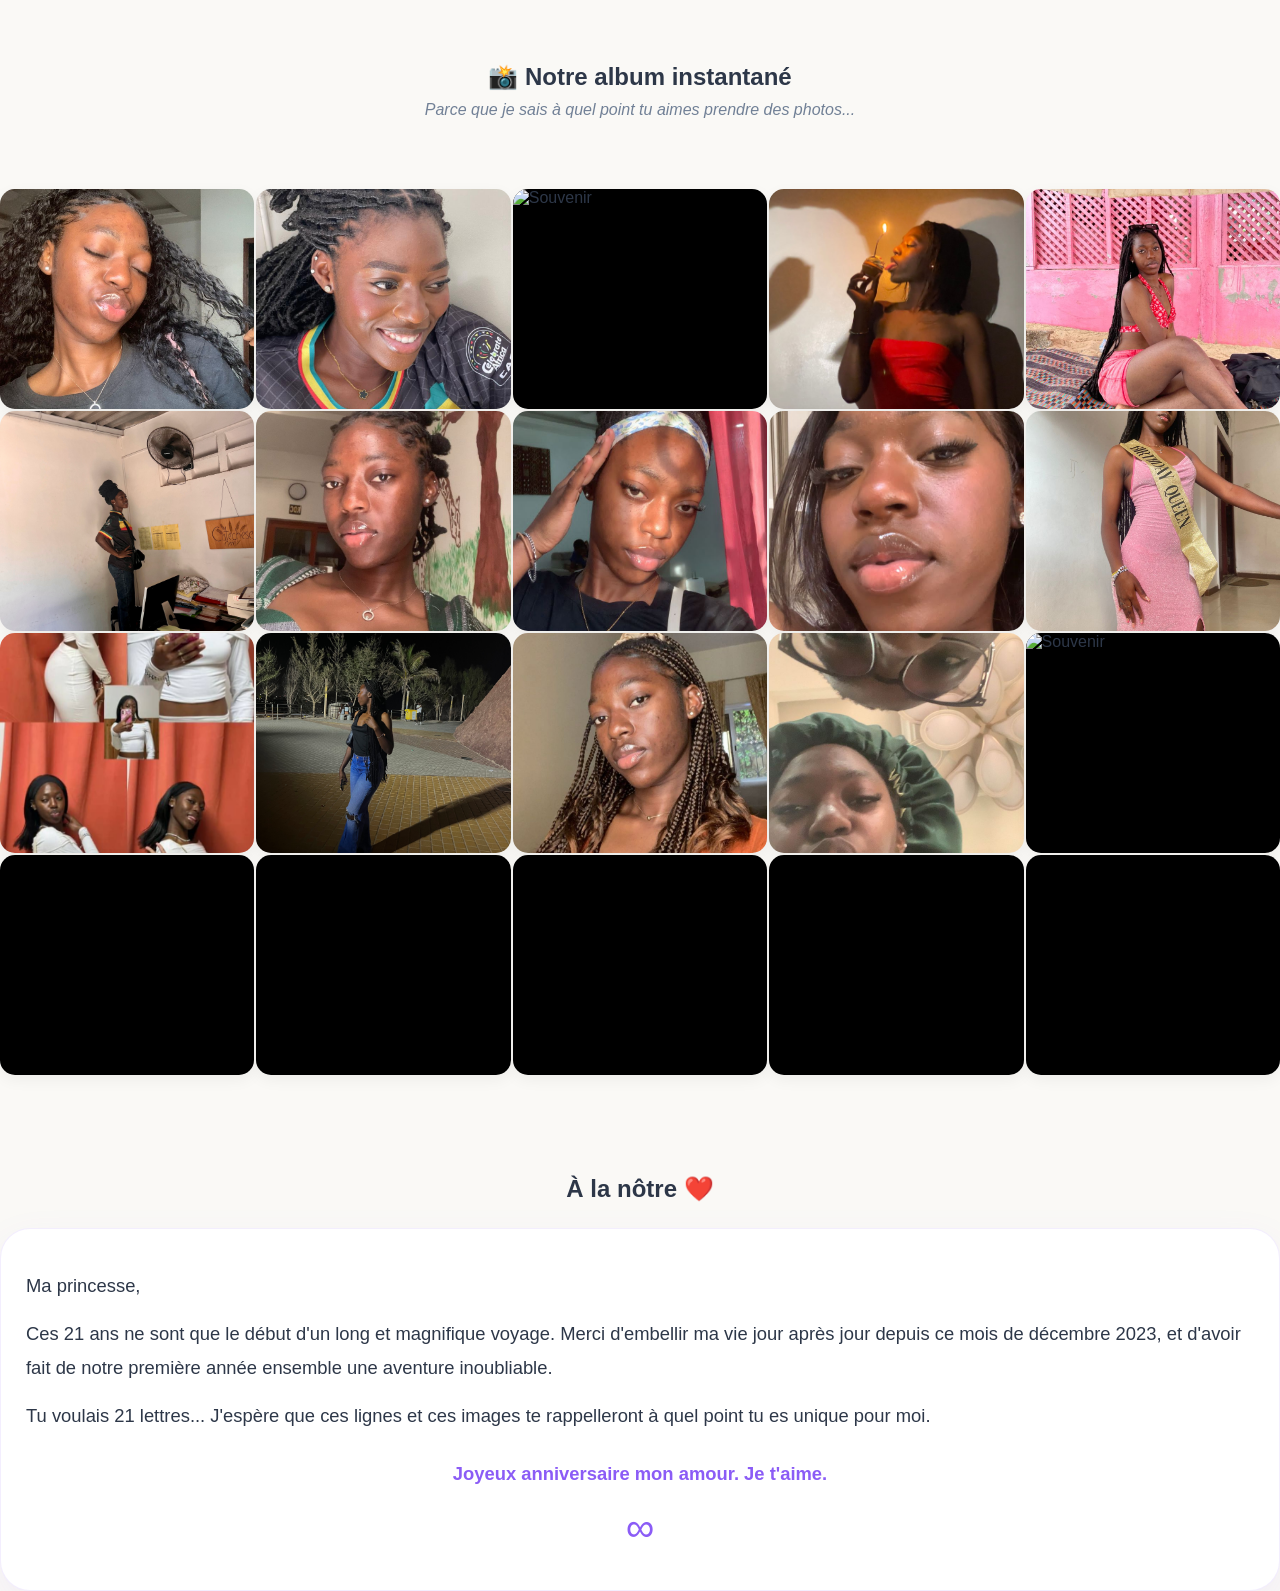
==== commit 9bd03ef4: "fix catalogue paths" ====
--- a/index.html
+++ b/index.html
@@ -124,7 +124,7 @@
             <div class="gallery-grid">
                 <img src="Catalogue/photo1.jpeg" alt="Souvenir" class="gallery-item">
                 <img src="Catalogue/photo2.jpeg" alt="Souvenir" class="gallery-item">
-                <img src="Catalogue/photo3.JPG" alt="Souvenir" class="gallery-item">
+                <img src="Catalogue/photo3.jpg" alt="Souvenir" class="gallery-item">
                 <img src="Catalogue/photo4.jpeg" alt="Souvenir" class="gallery-item">
                 <img src="Catalogue/photo5.jpeg" alt="Souvenir" class="gallery-item">
                 <img src="Catalogue/photo6.jpeg" alt="Souvenir" class="gallery-item">
@@ -136,7 +136,7 @@
                 <img src="Catalogue/photo12.jpeg" alt="Souvenir" class="gallery-item">
                 <img src="Catalogue/photo13.jpeg" alt="Souvenir" class="gallery-item">
                 <img src="Catalogue/photo14.jpeg" alt="Souvenir" class="gallery-item">
-                <img src="Catalogue/photo15.JPG" alt="Souvenir" class="gallery-item">
+                <img src="Catalogue/photo15.jpg" alt="Souvenir" class="gallery-item">
 
                 <video src="Catalogue/video1.mp4" class="gallery-item" preload="metadata"></video>
                 <video src="Catalogue/video2.mp4" class="gallery-item" preload="metadata"></video>
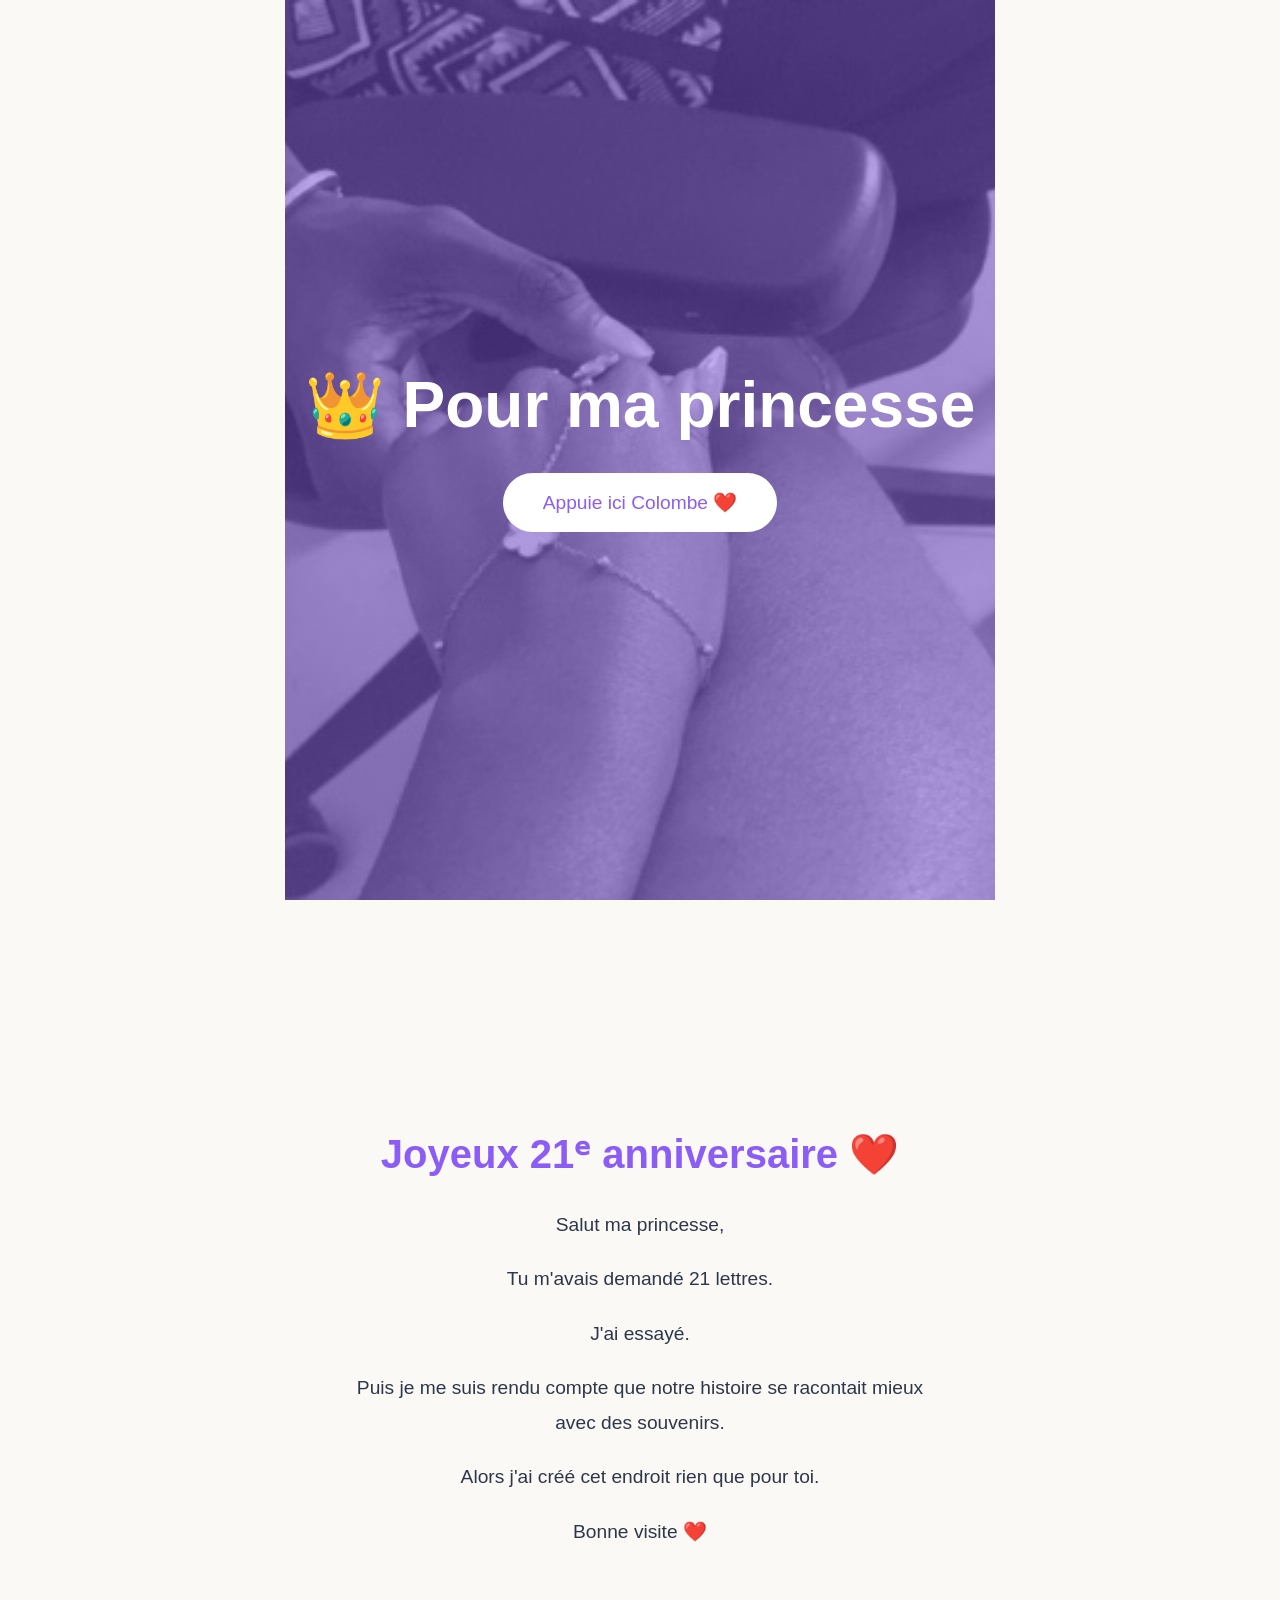
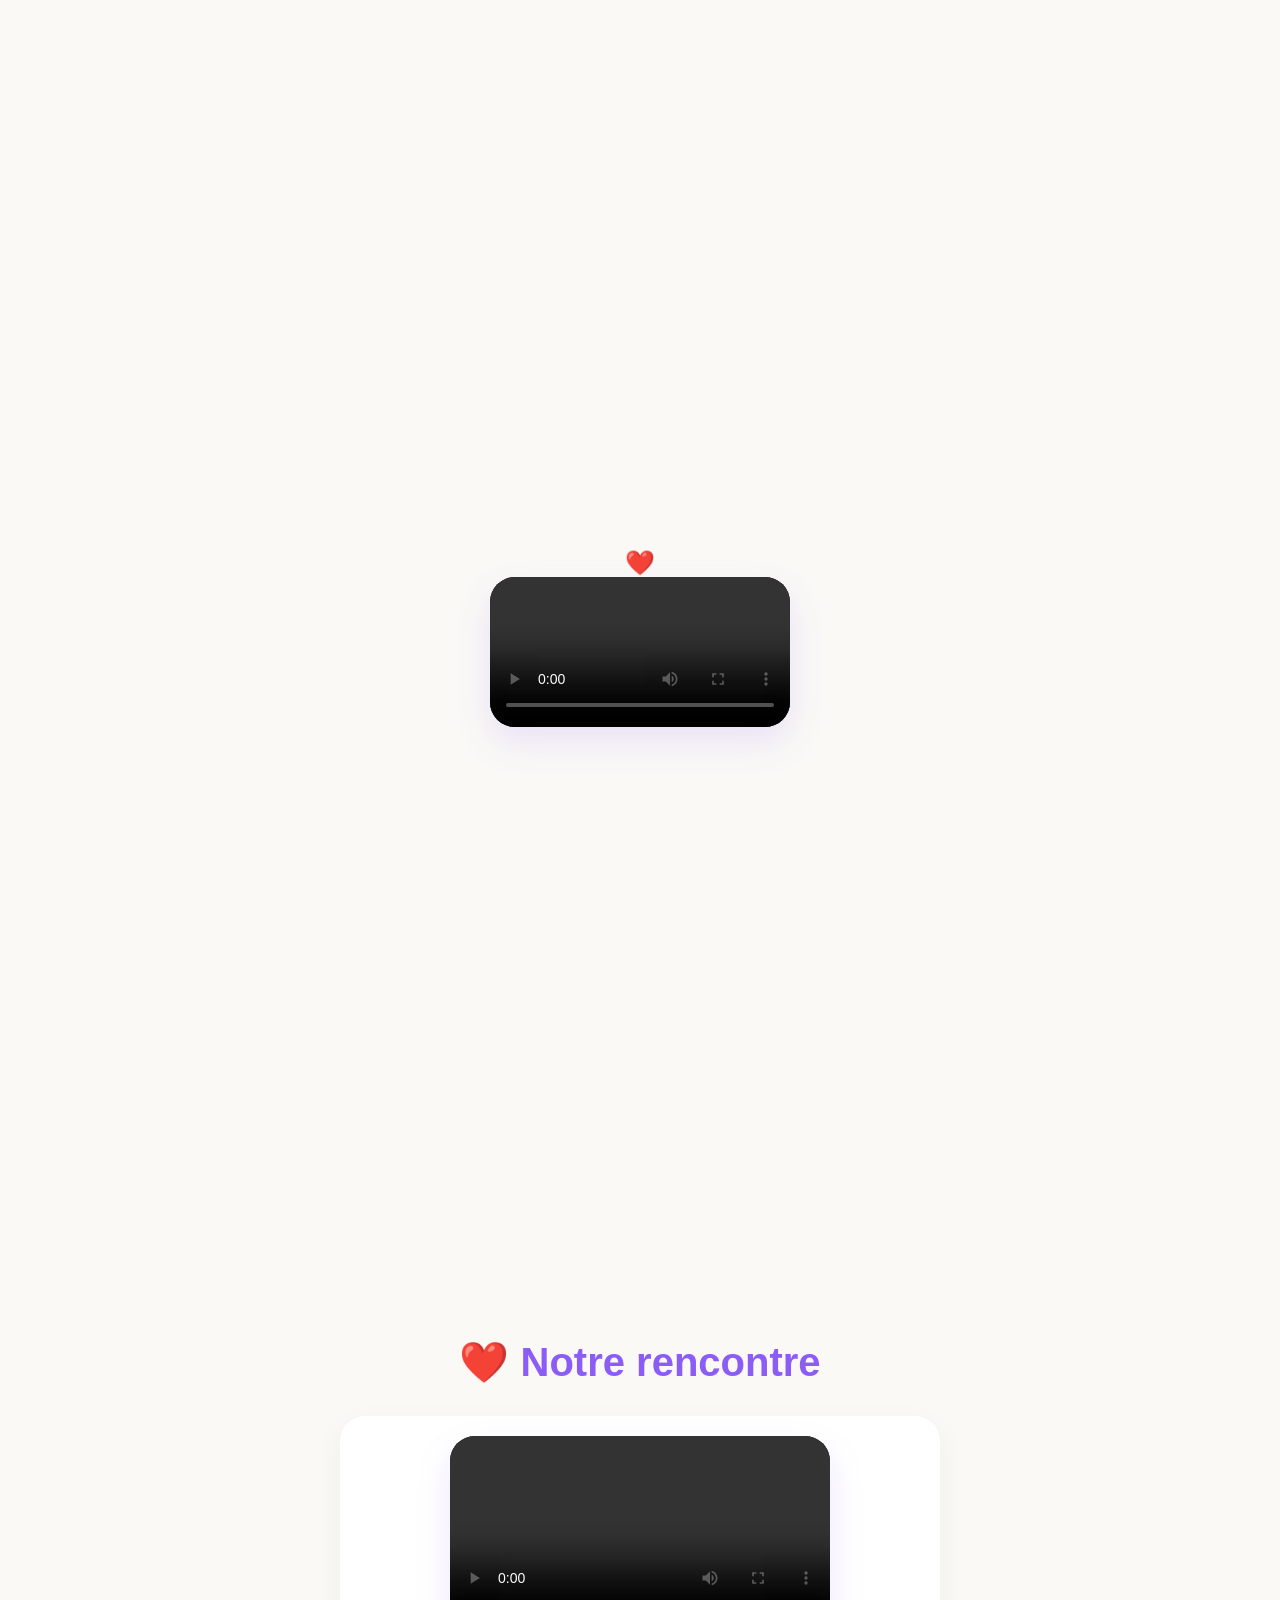
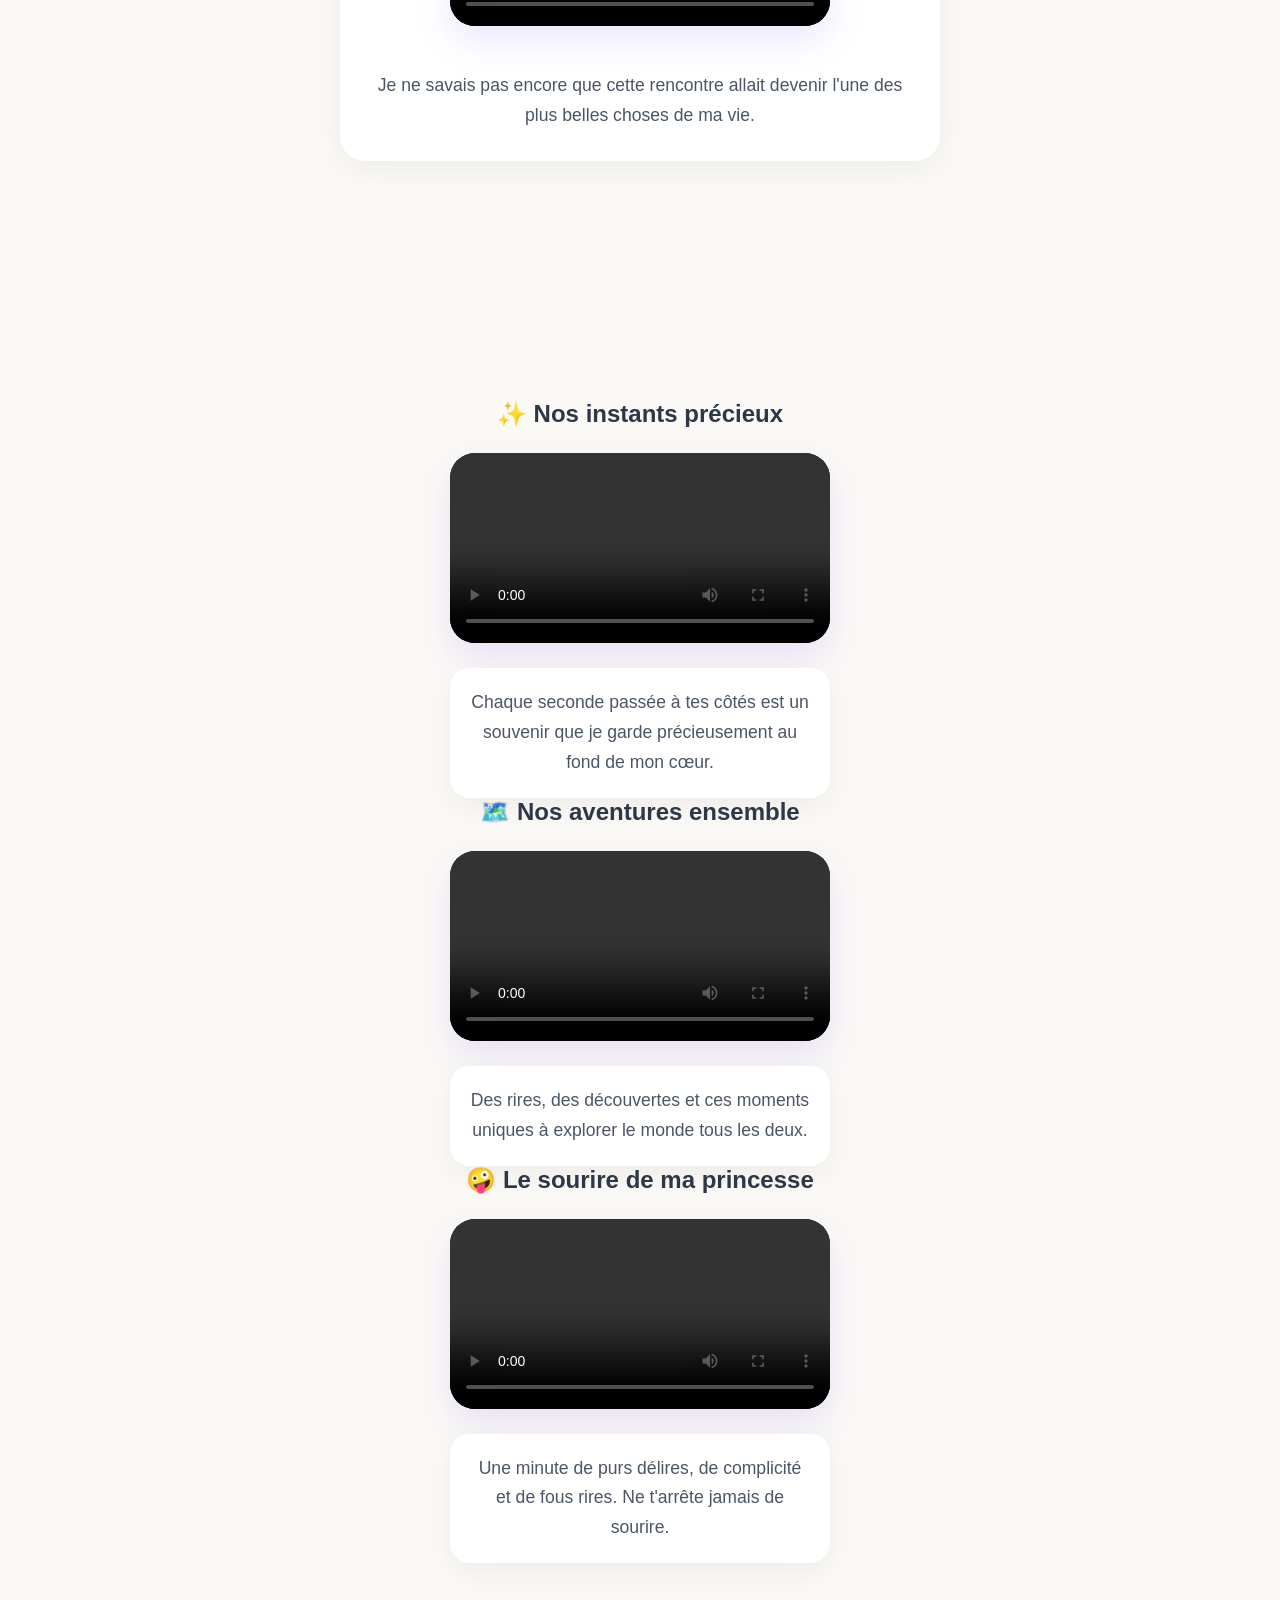
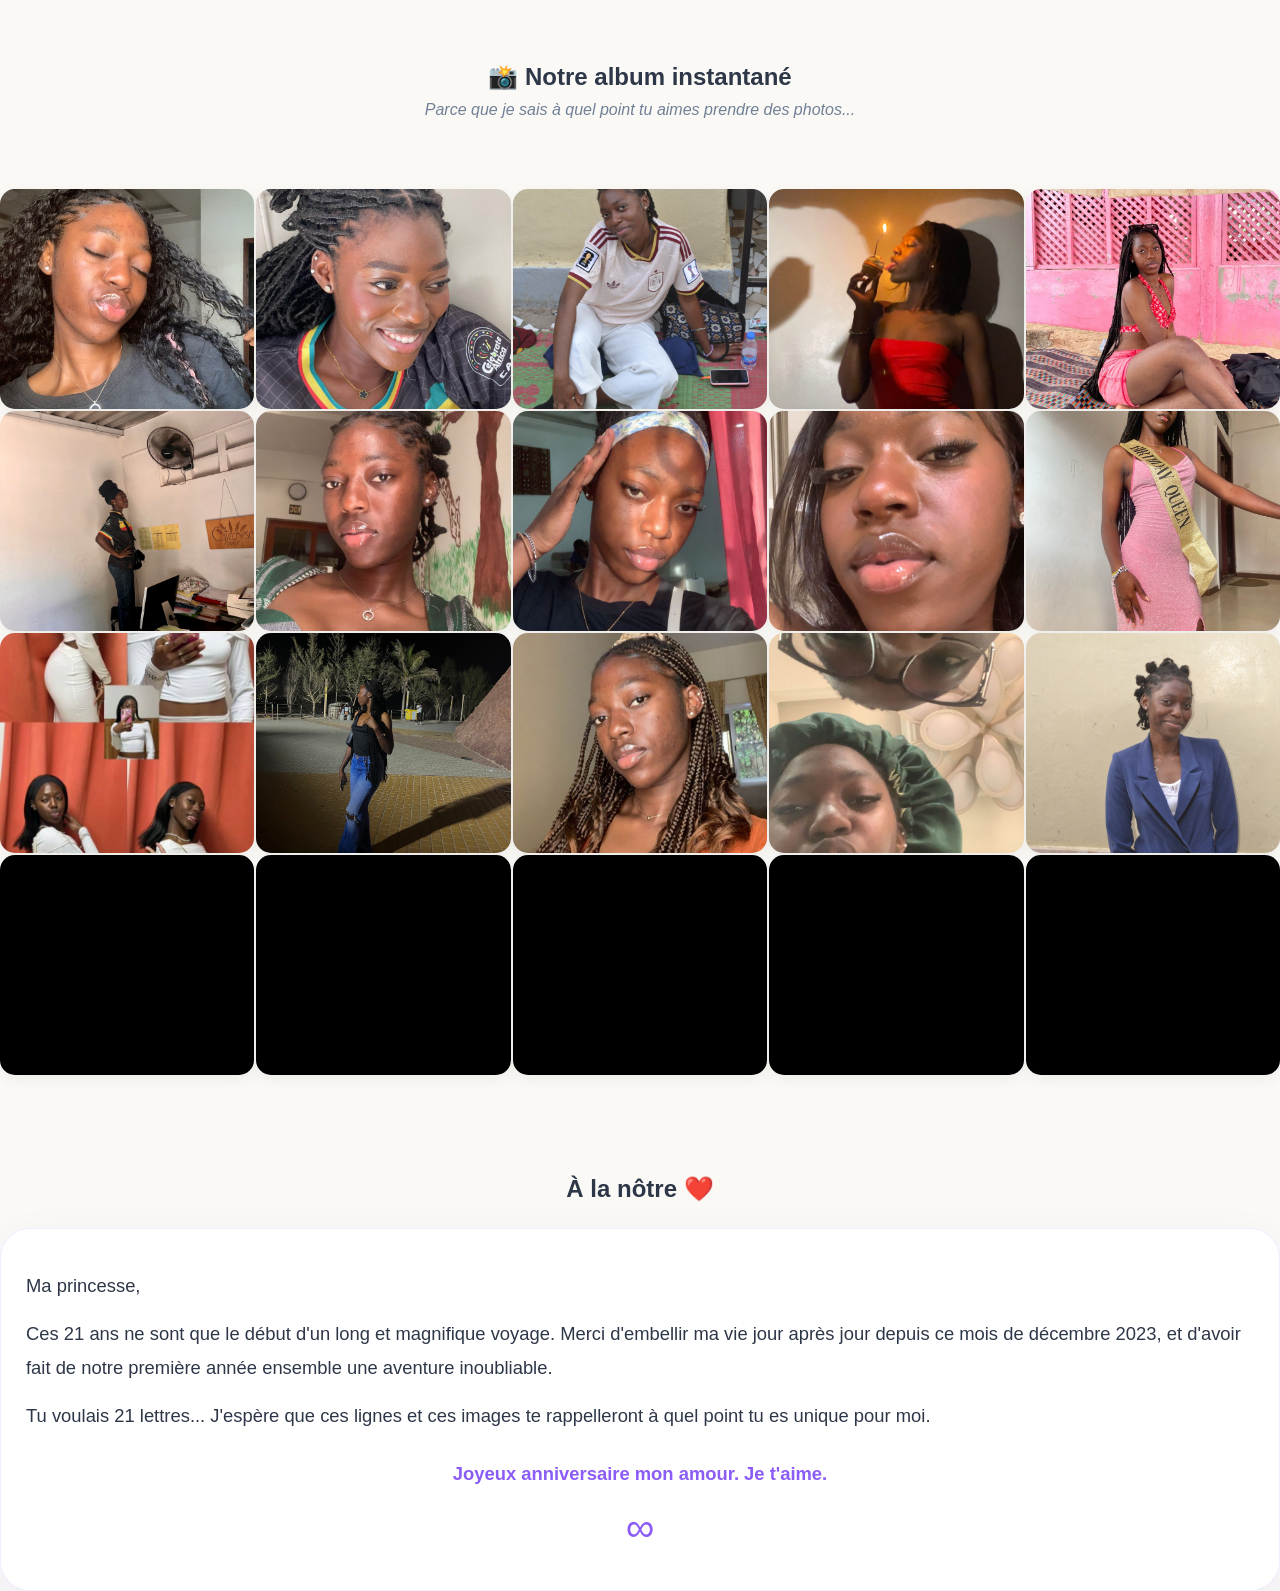
==== commit cc8364e0: "fix catalogue path" ====
--- a/index.html
+++ b/index.html
@@ -124,7 +124,7 @@
             <div class="gallery-grid">
                 <img src="Catalogue/photo1.jpeg" alt="Souvenir" class="gallery-item">
                 <img src="Catalogue/photo2.jpeg" alt="Souvenir" class="gallery-item">
-                <img src="Catalogue/photo3.jpg" alt="Souvenir" class="gallery-item">
+                <img src="Catalogue/photo3.JPG" alt="Souvenir" class="gallery-item">
                 <img src="Catalogue/photo4.jpeg" alt="Souvenir" class="gallery-item">
                 <img src="Catalogue/photo5.jpeg" alt="Souvenir" class="gallery-item">
                 <img src="Catalogue/photo6.jpeg" alt="Souvenir" class="gallery-item">
@@ -136,7 +136,7 @@
                 <img src="Catalogue/photo12.jpeg" alt="Souvenir" class="gallery-item">
                 <img src="Catalogue/photo13.jpeg" alt="Souvenir" class="gallery-item">
                 <img src="Catalogue/photo14.jpeg" alt="Souvenir" class="gallery-item">
-                <img src="Catalogue/photo15.jpg" alt="Souvenir" class="gallery-item">
+                <img src="Catalogue/photo15.JPG" alt="Souvenir" class="gallery-item">
 
                 <video src="Catalogue/video1.mp4" class="gallery-item" preload="metadata"></video>
                 <video src="Catalogue/video2.mp4" class="gallery-item" preload="metadata"></video>
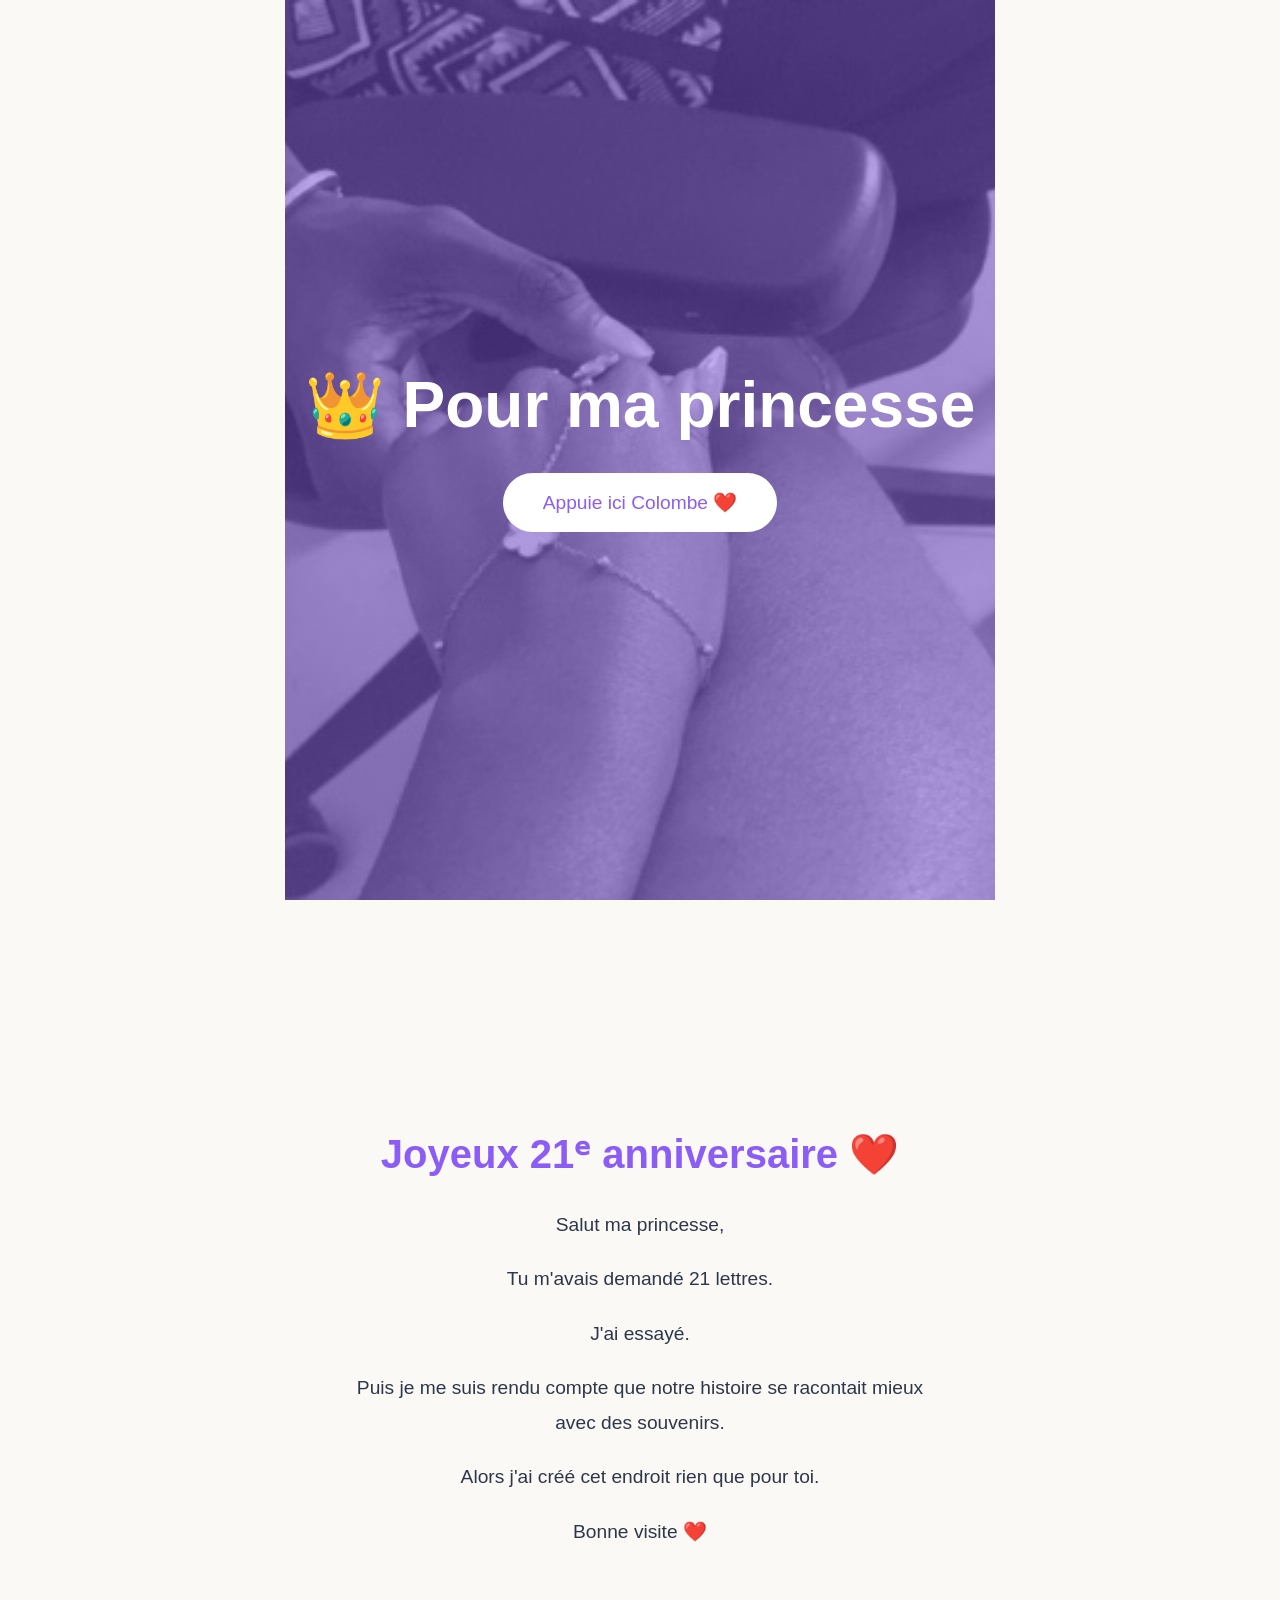
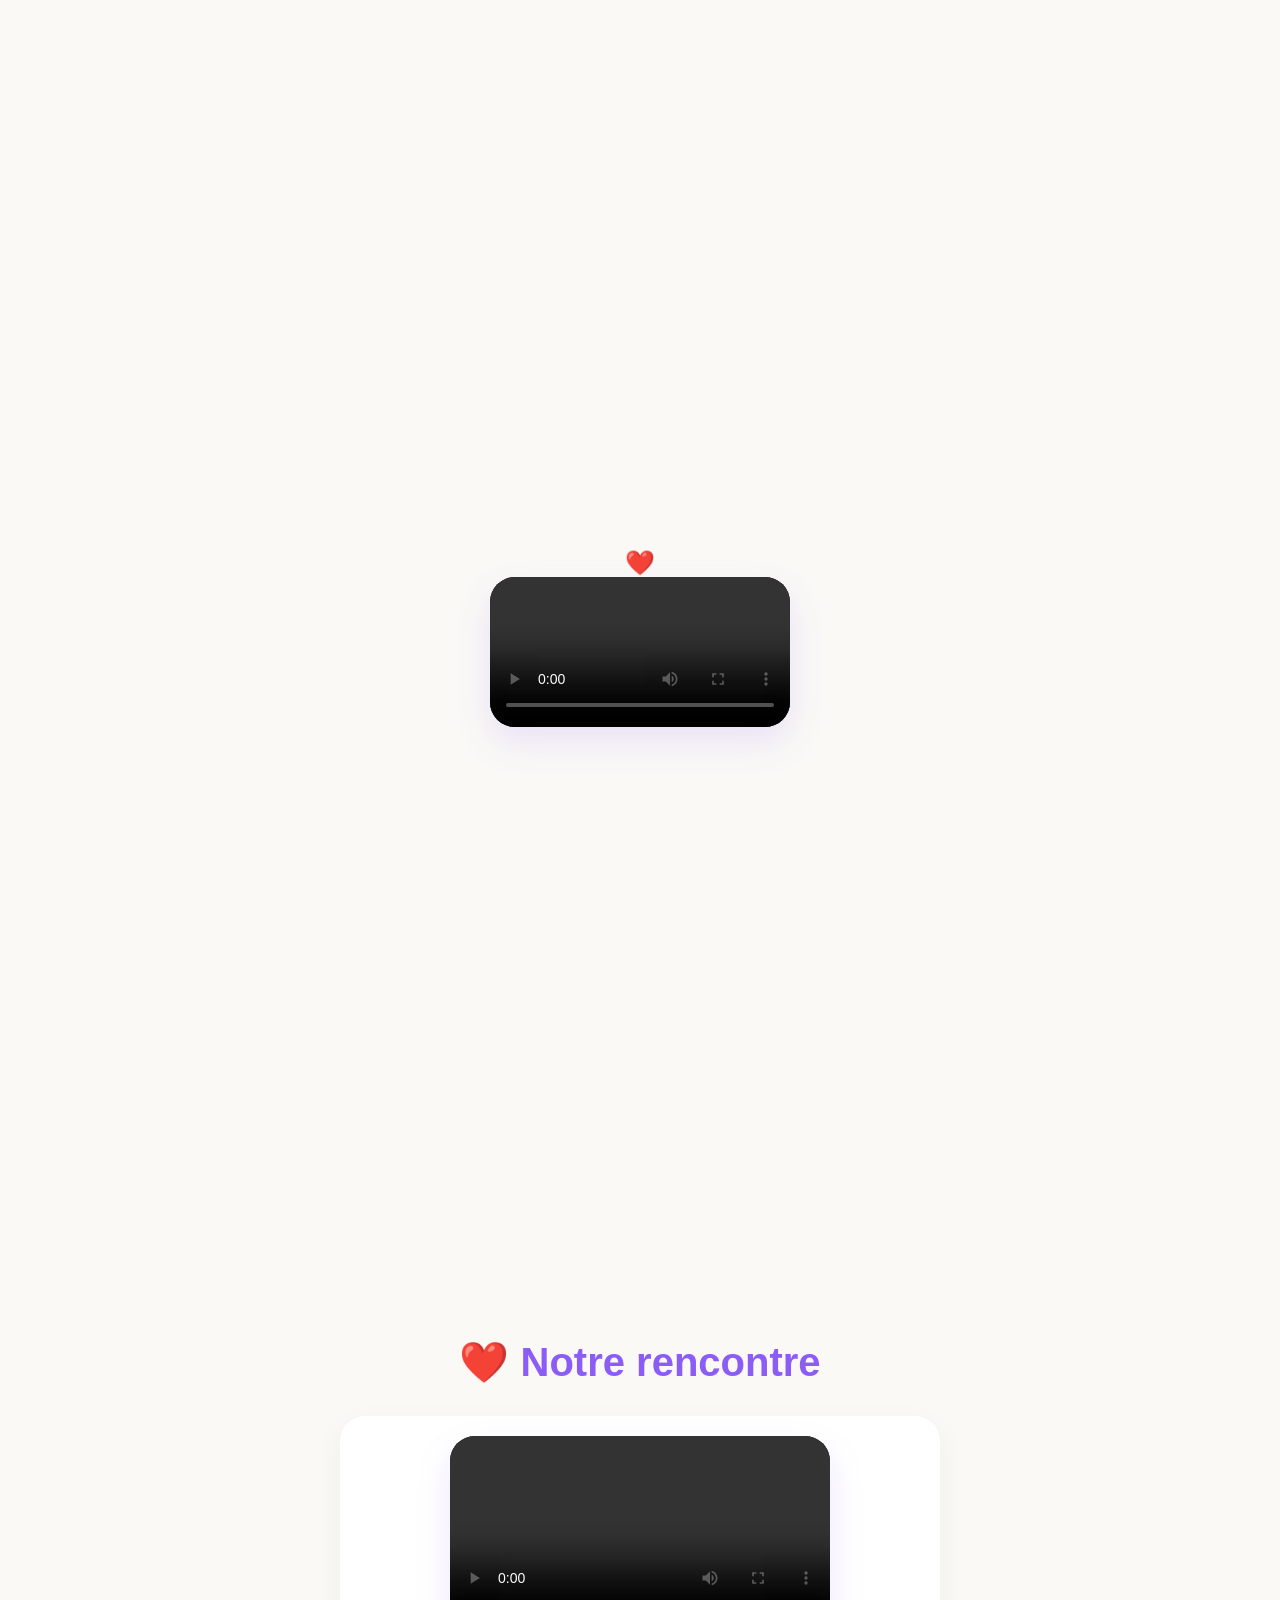
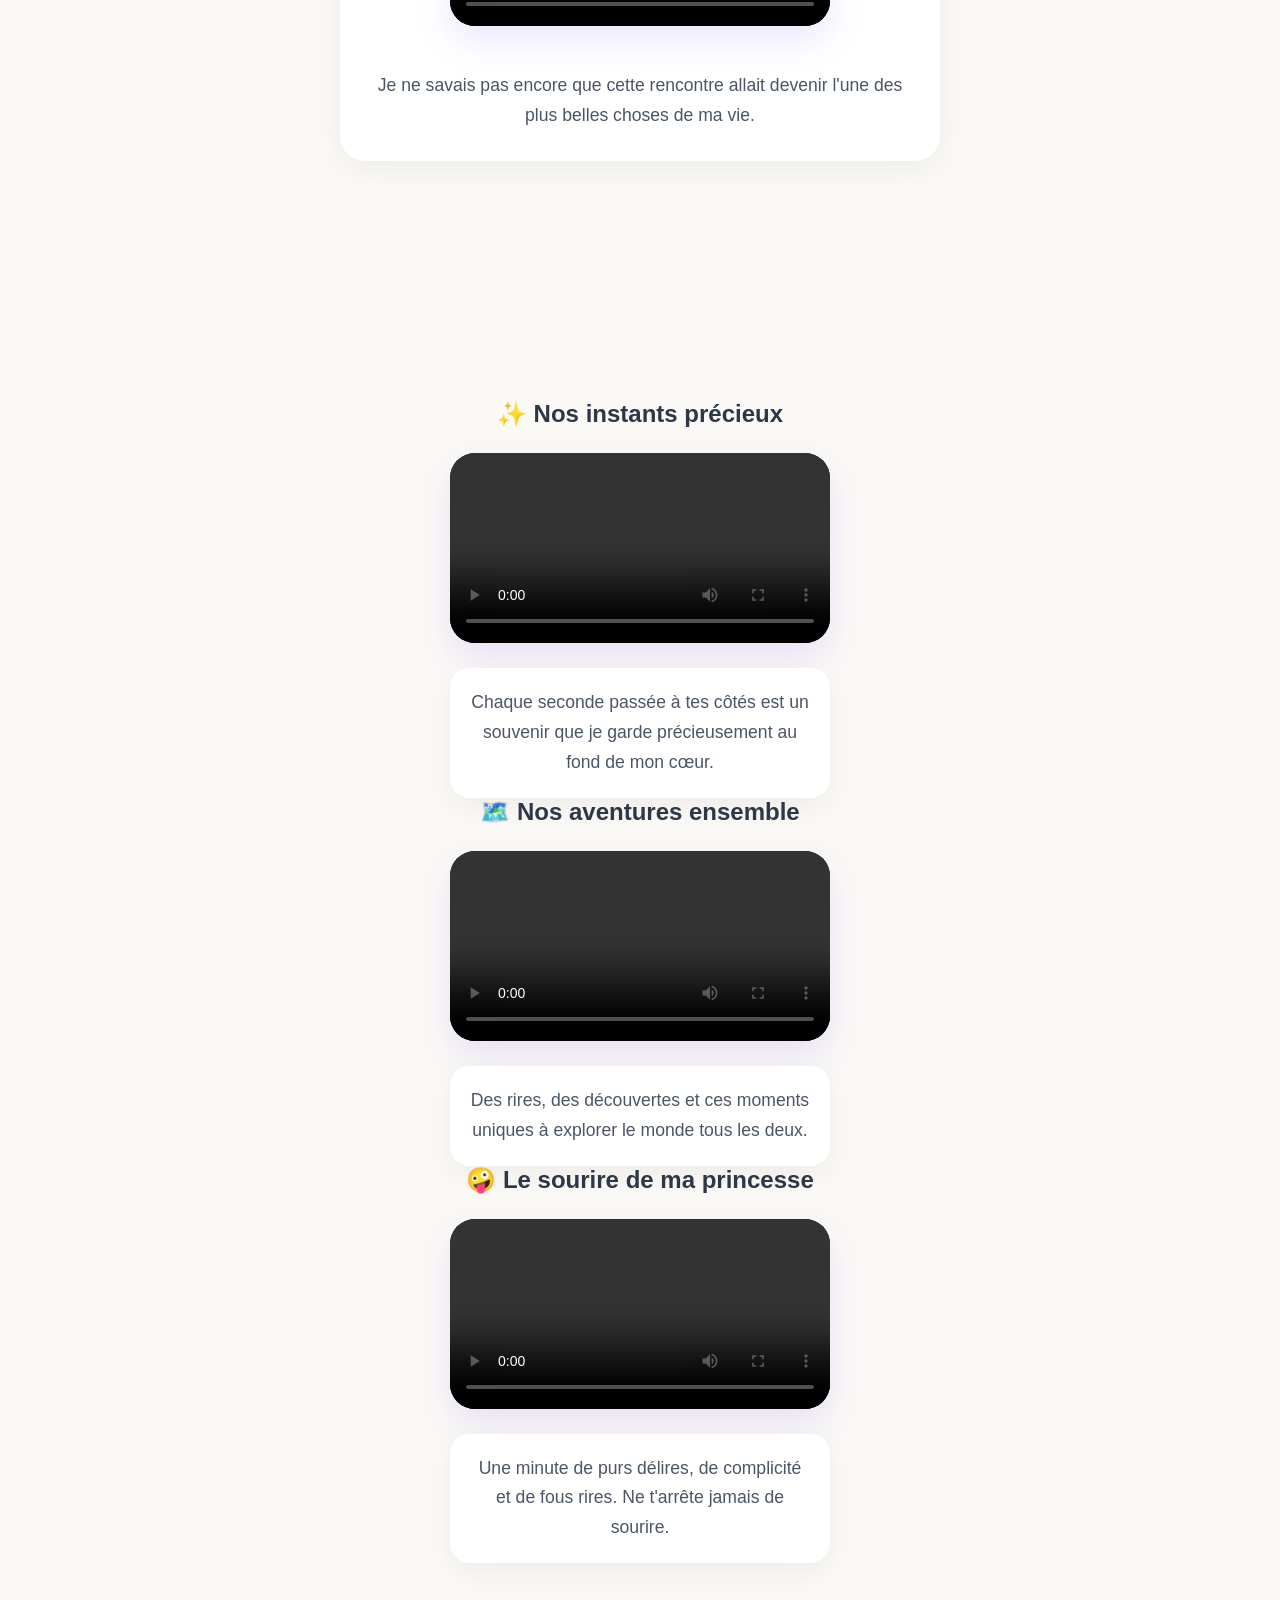
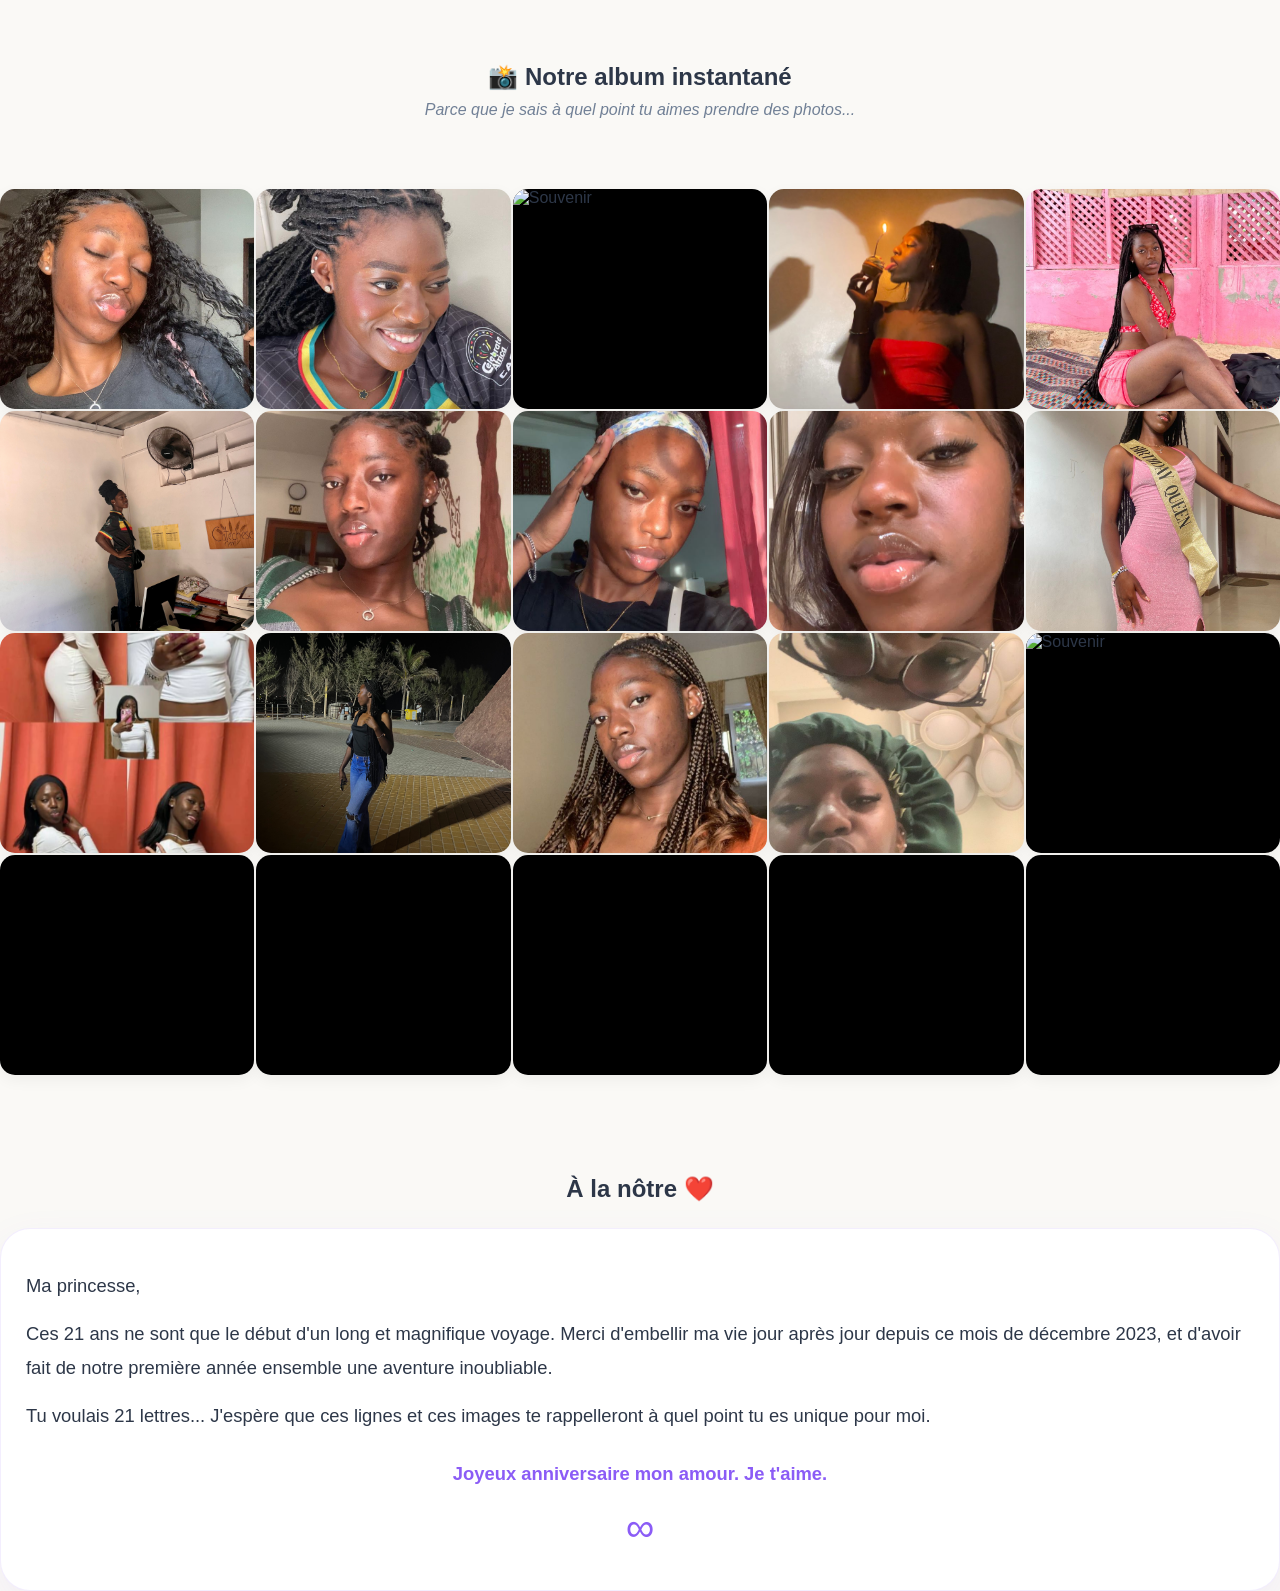
==== commit a5b3c8d3: "fix catalogue paths" ====
--- a/index.html
+++ b/index.html
@@ -124,7 +124,7 @@
             <div class="gallery-grid">
                 <img src="Catalogue/photo1.jpeg" alt="Souvenir" class="gallery-item">
                 <img src="Catalogue/photo2.jpeg" alt="Souvenir" class="gallery-item">
-                <img src="Catalogue/photo3.JPG" alt="Souvenir" class="gallery-item">
+                <img src="Catalogue/photo3.jpg" alt="Souvenir" class="gallery-item">
                 <img src="Catalogue/photo4.jpeg" alt="Souvenir" class="gallery-item">
                 <img src="Catalogue/photo5.jpeg" alt="Souvenir" class="gallery-item">
                 <img src="Catalogue/photo6.jpeg" alt="Souvenir" class="gallery-item">
@@ -136,7 +136,7 @@
                 <img src="Catalogue/photo12.jpeg" alt="Souvenir" class="gallery-item">
                 <img src="Catalogue/photo13.jpeg" alt="Souvenir" class="gallery-item">
                 <img src="Catalogue/photo14.jpeg" alt="Souvenir" class="gallery-item">
-                <img src="Catalogue/photo15.JPG" alt="Souvenir" class="gallery-item">
+                <img src="Catalogue/photo15.jpg" alt="Souvenir" class="gallery-item">
 
                 <video src="Catalogue/video1.mp4" class="gallery-item" preload="metadata"></video>
                 <video src="Catalogue/video2.mp4" class="gallery-item" preload="metadata"></video>
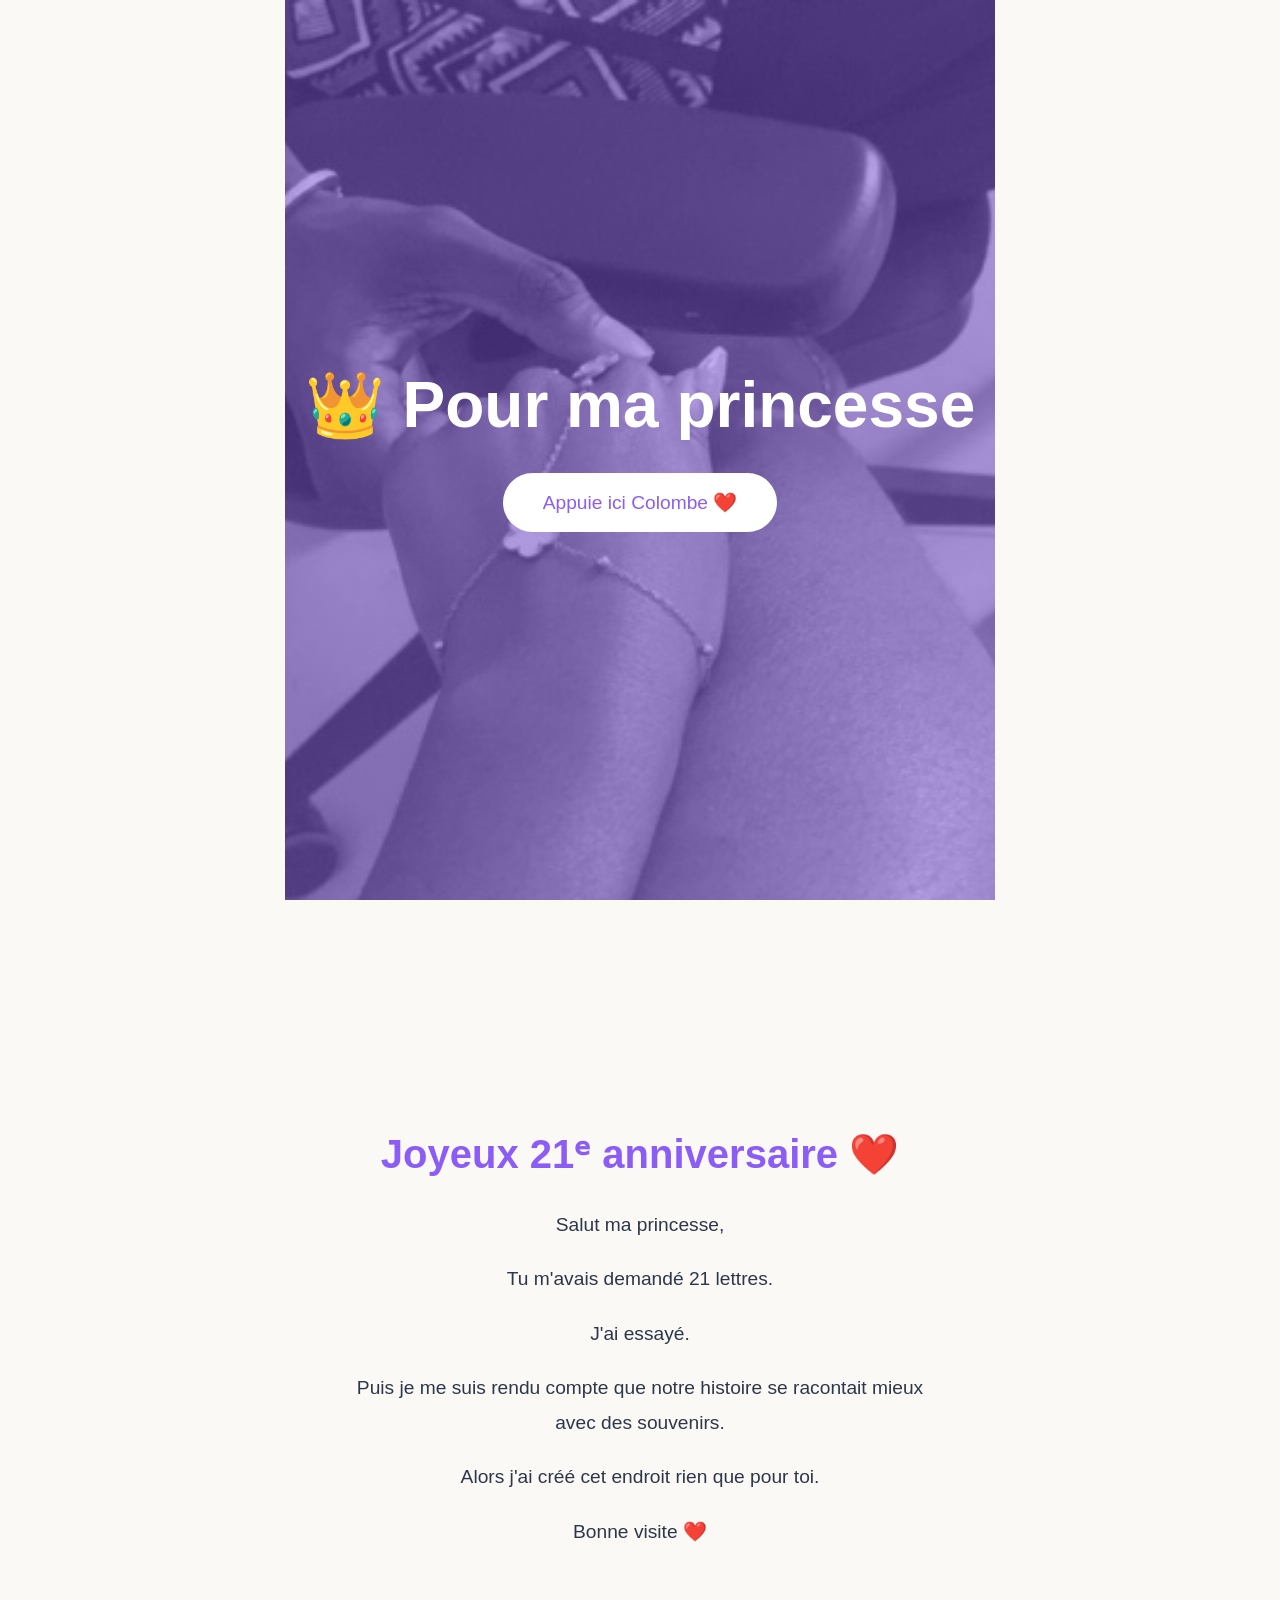
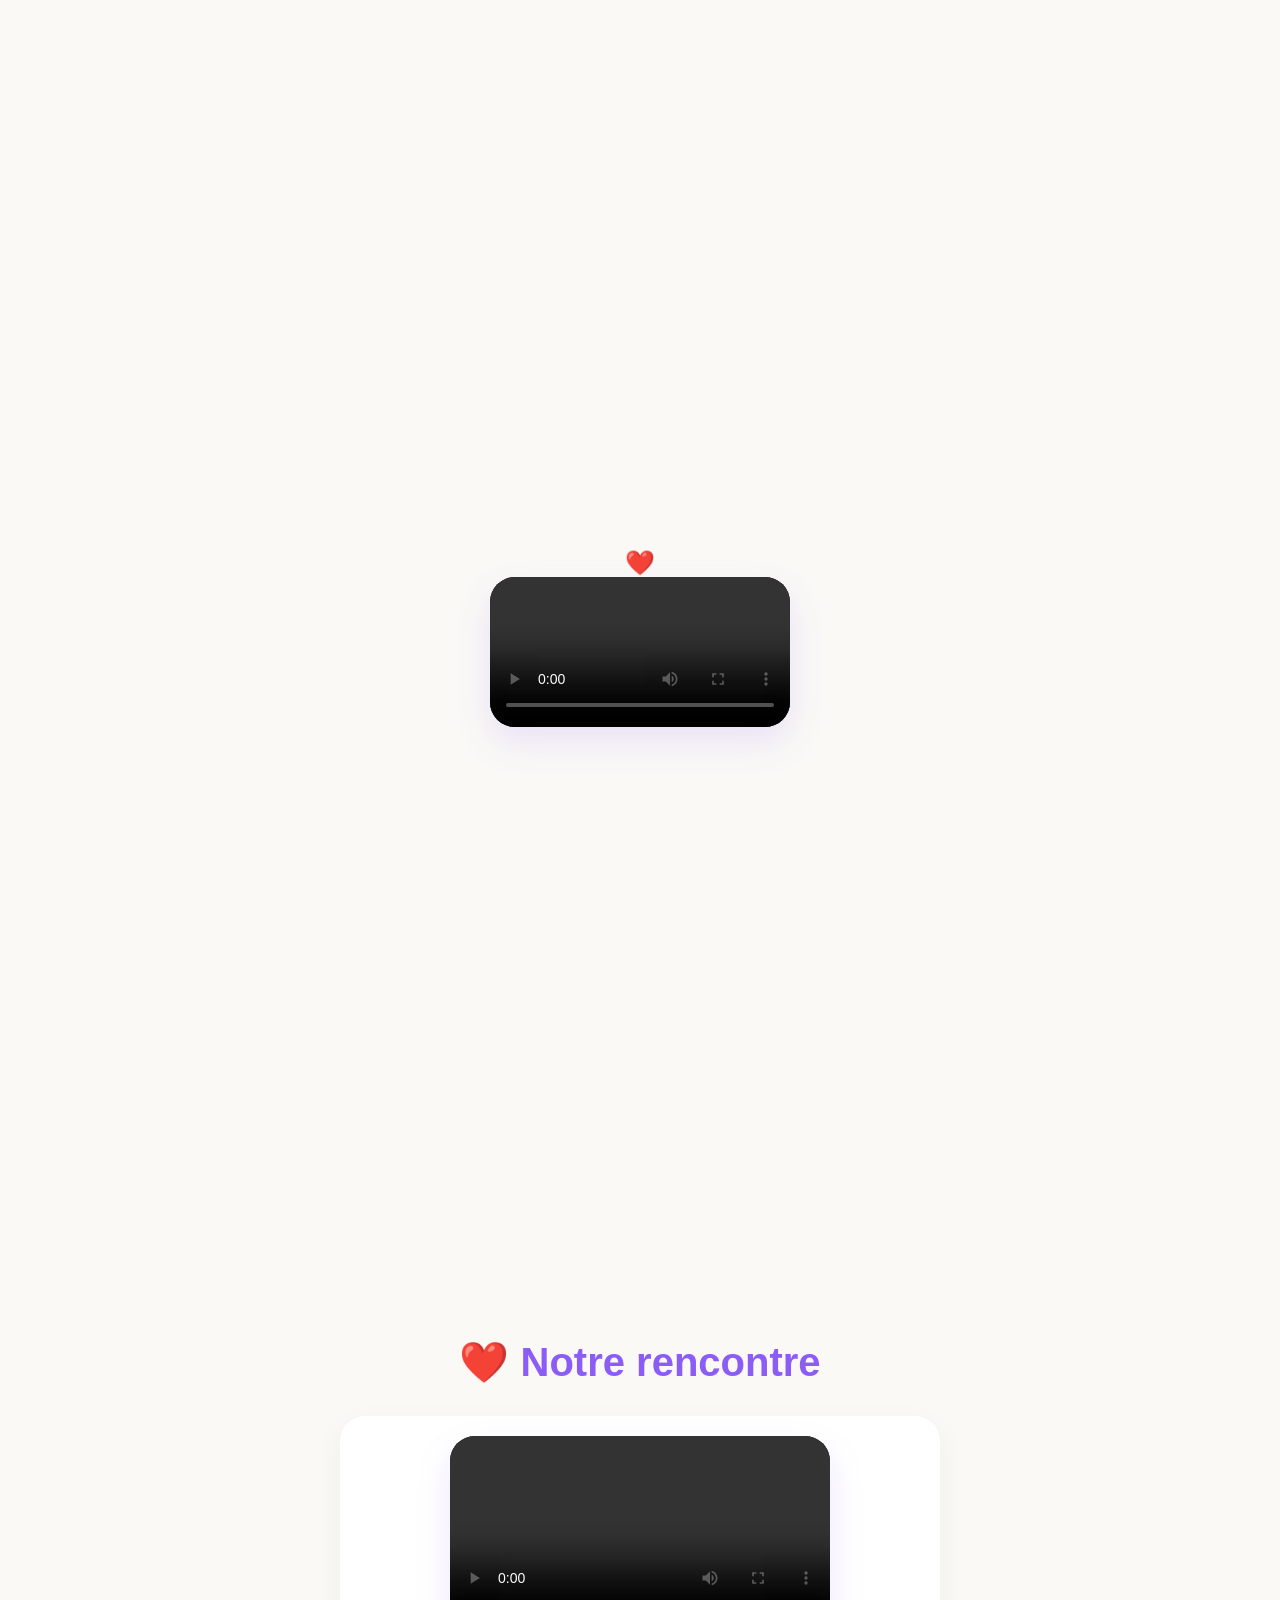
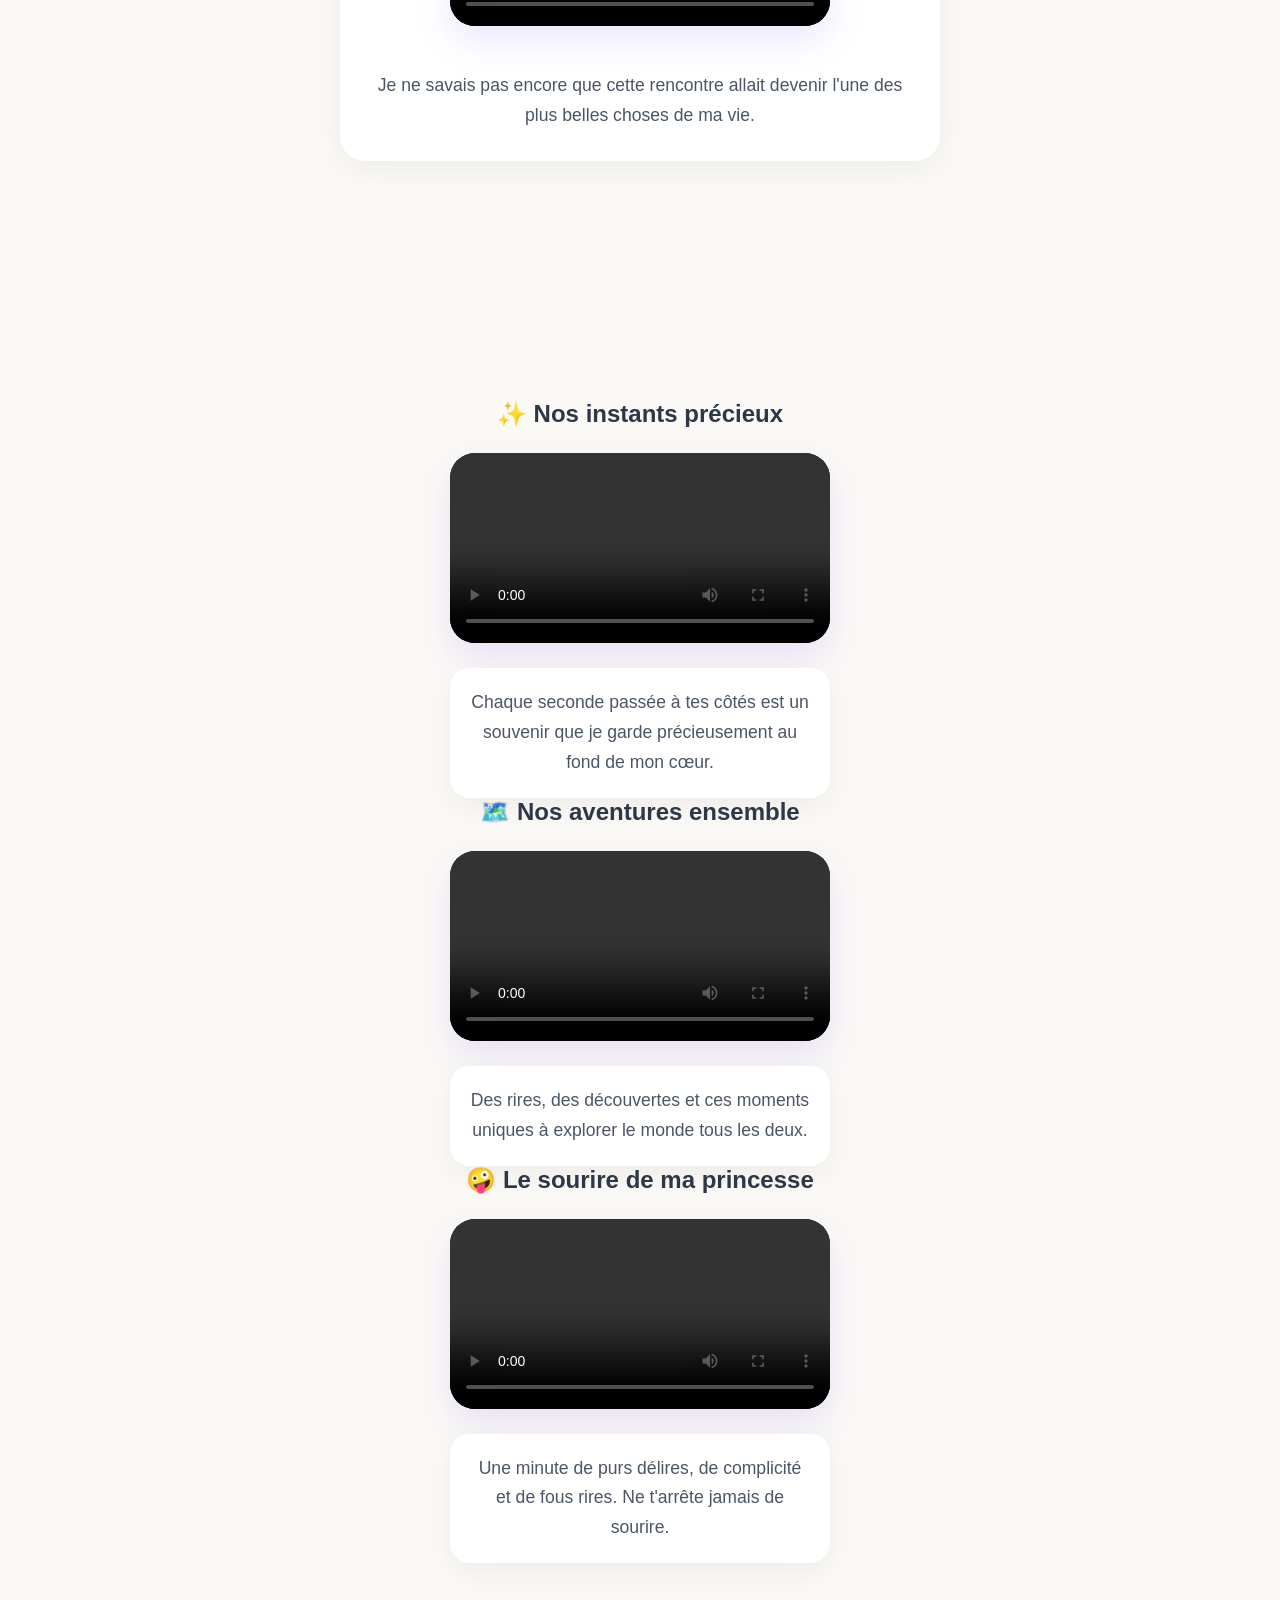
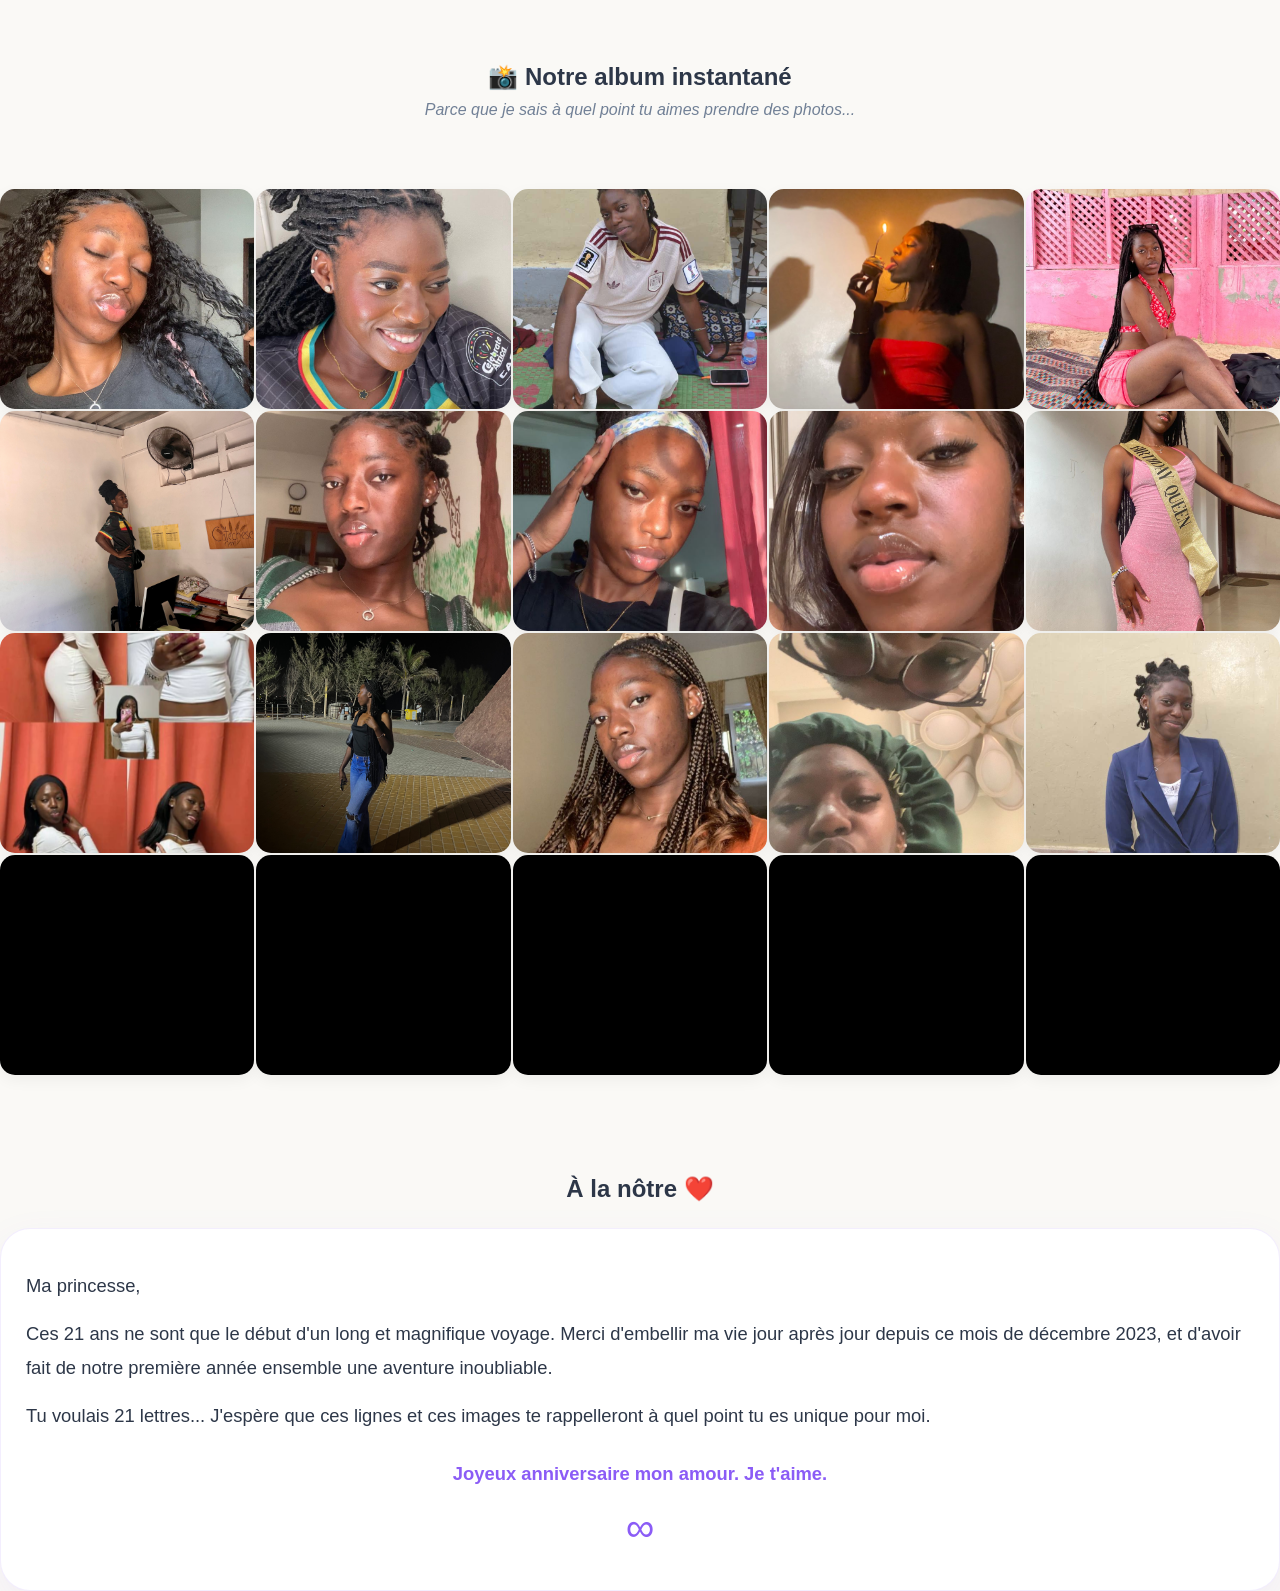
==== commit f479c7a0: "Update index.html" ====
--- a/index.html
+++ b/index.html
@@ -124,7 +124,7 @@
             <div class="gallery-grid">
                 <img src="Catalogue/photo1.jpeg" alt="Souvenir" class="gallery-item">
                 <img src="Catalogue/photo2.jpeg" alt="Souvenir" class="gallery-item">
-                <img src="Catalogue/photo3.jpg" alt="Souvenir" class="gallery-item">
+                <img src="Catalogue/photo3-new.jpg" alt="Souvenir" class="gallery-item">
                 <img src="Catalogue/photo4.jpeg" alt="Souvenir" class="gallery-item">
                 <img src="Catalogue/photo5.jpeg" alt="Souvenir" class="gallery-item">
                 <img src="Catalogue/photo6.jpeg" alt="Souvenir" class="gallery-item">
@@ -136,7 +136,7 @@
                 <img src="Catalogue/photo12.jpeg" alt="Souvenir" class="gallery-item">
                 <img src="Catalogue/photo13.jpeg" alt="Souvenir" class="gallery-item">
                 <img src="Catalogue/photo14.jpeg" alt="Souvenir" class="gallery-item">
-                <img src="Catalogue/photo15.jpg" alt="Souvenir" class="gallery-item">
+                <img src="Catalogue/photo15-new.jpg" alt="Souvenir" class="gallery-item">
 
                 <video src="Catalogue/video1.mp4" class="gallery-item" preload="metadata"></video>
                 <video src="Catalogue/video2.mp4" class="gallery-item" preload="metadata"></video>
@@ -170,4 +170,4 @@
 
     <script src="script.js"></script>
 </body>
-</html>+</html>
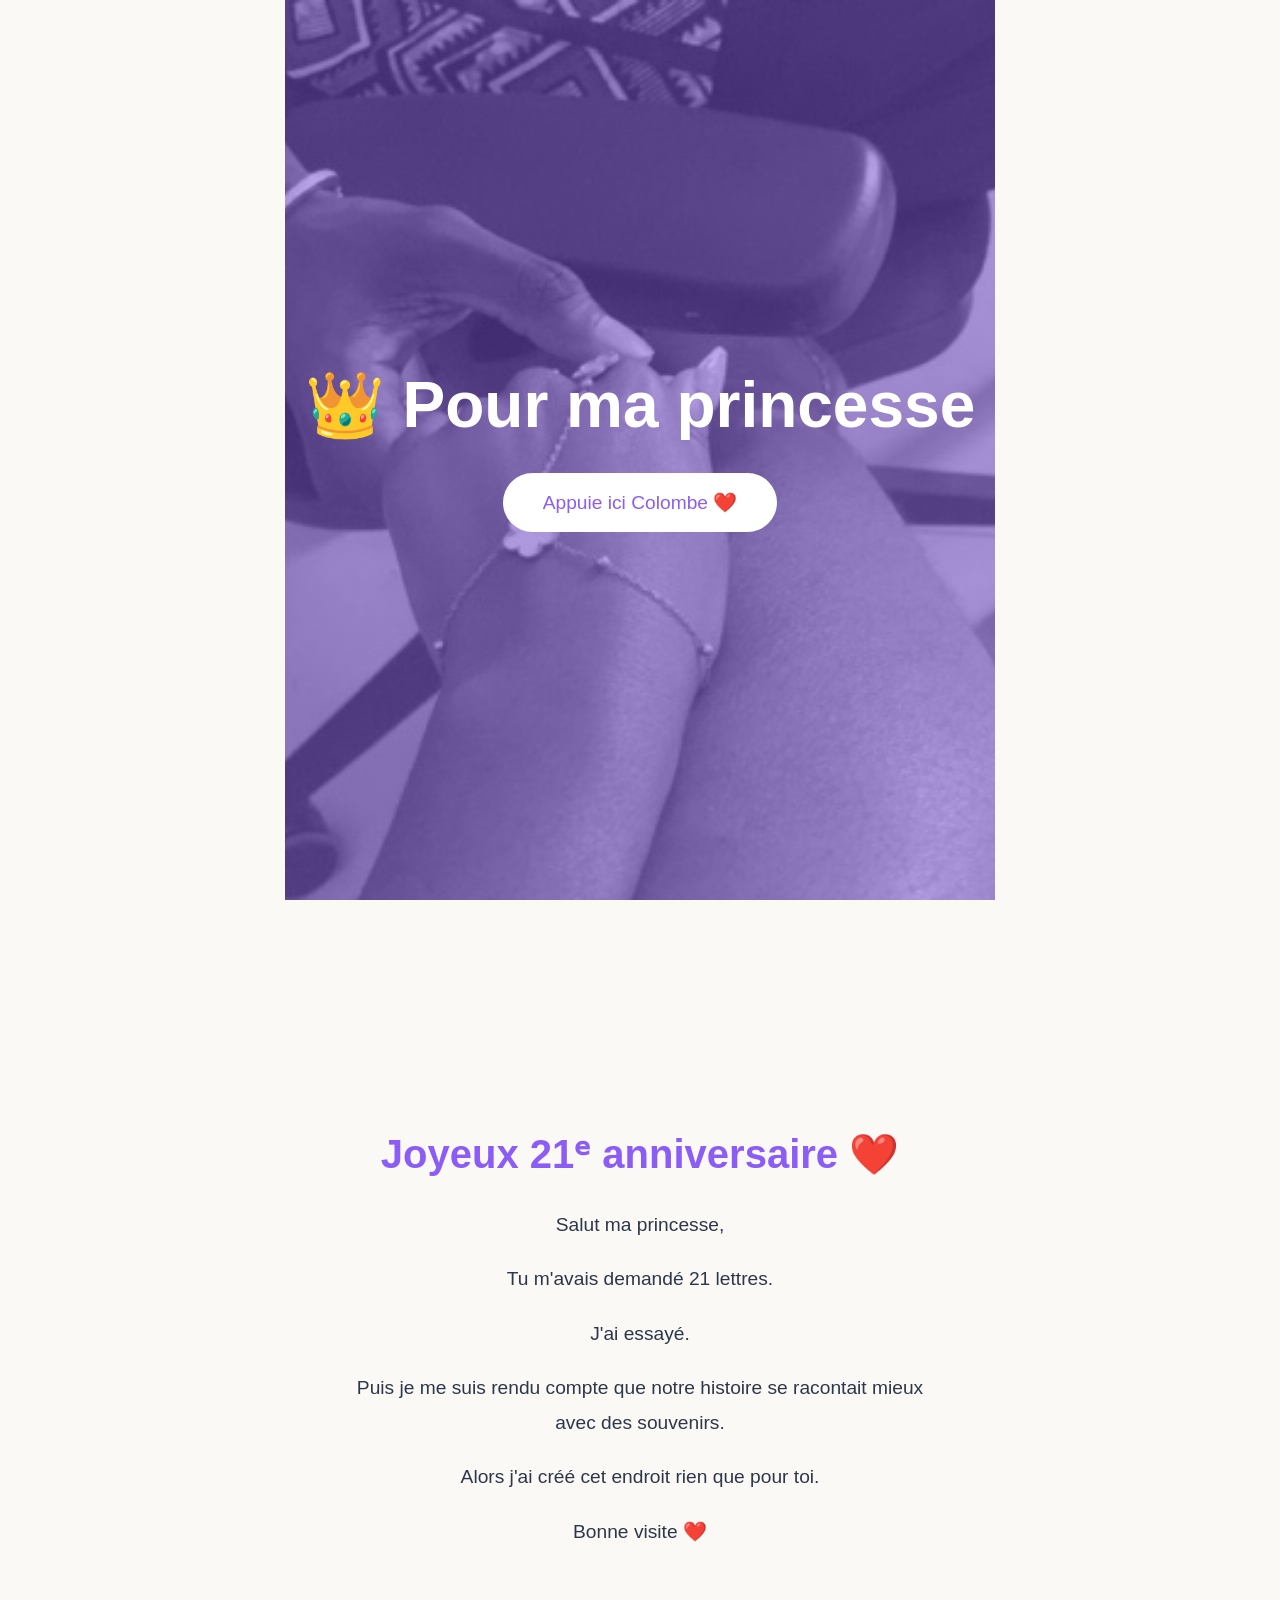
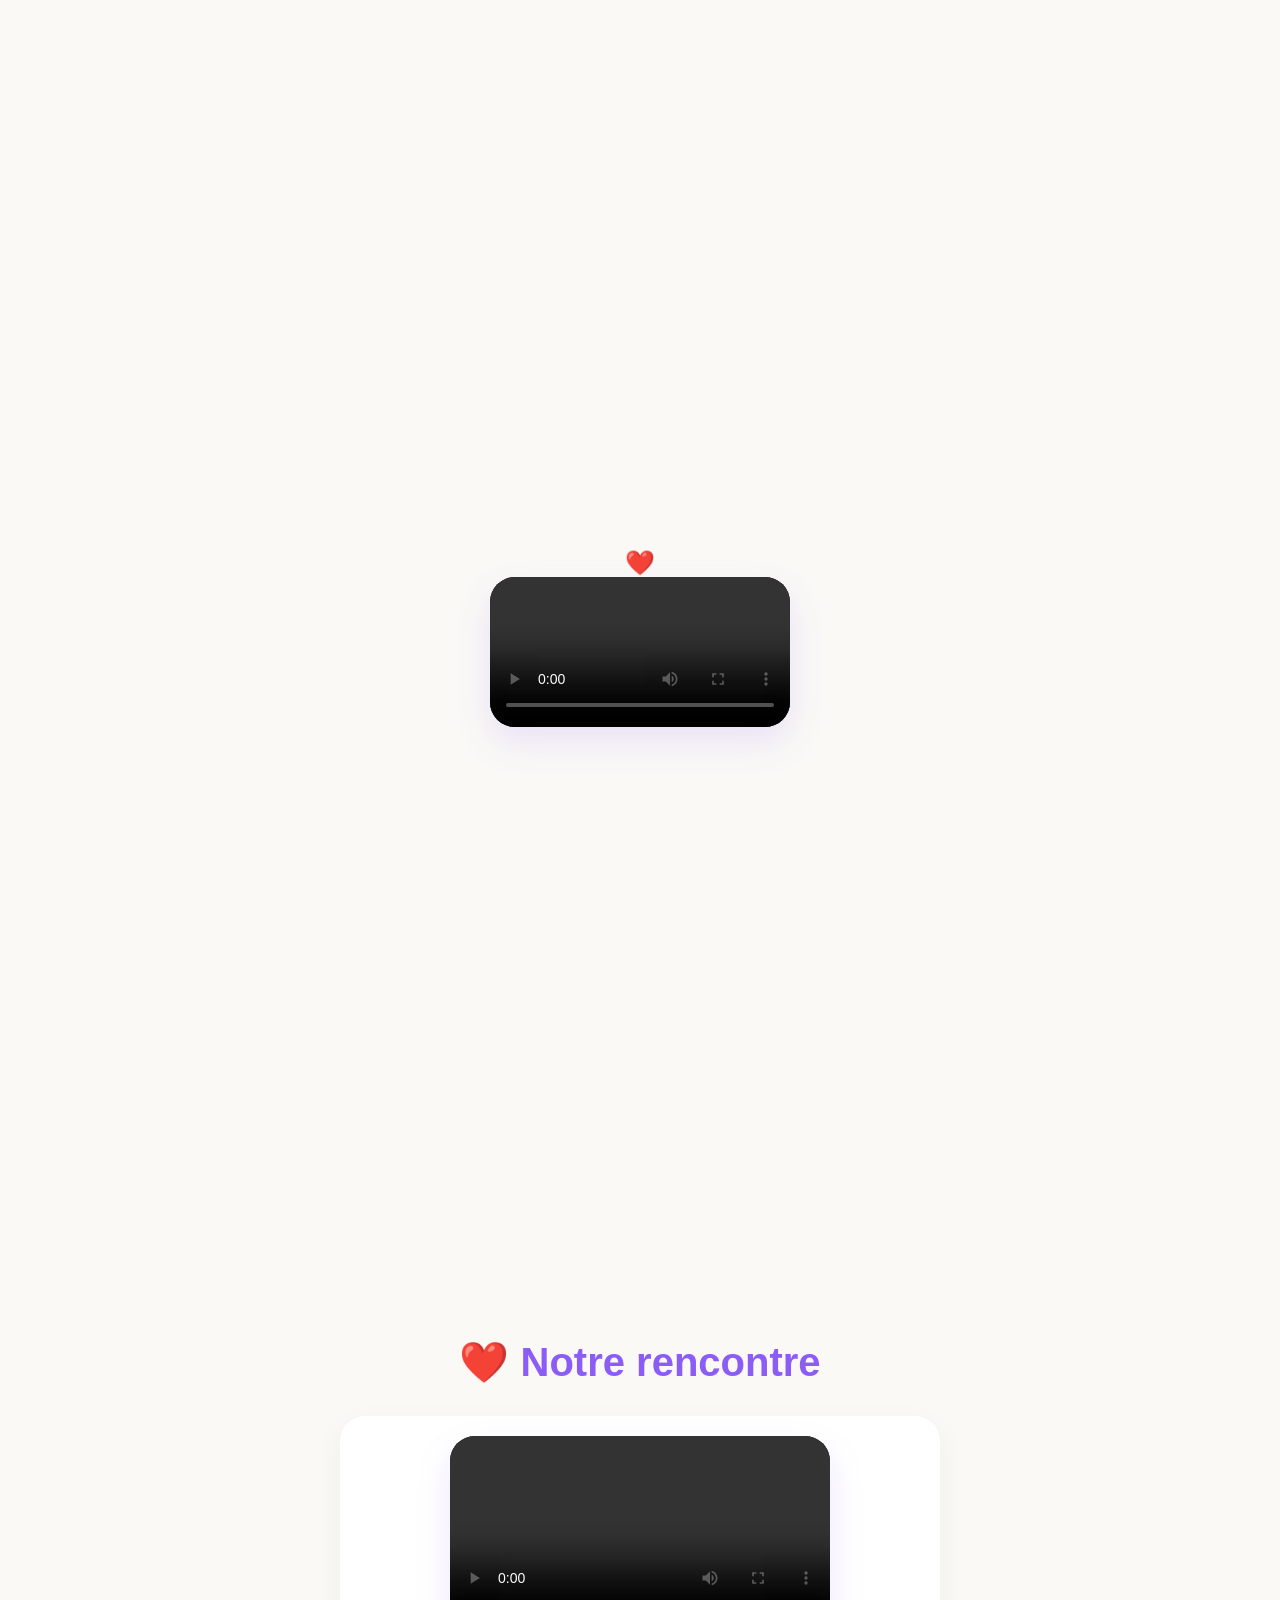
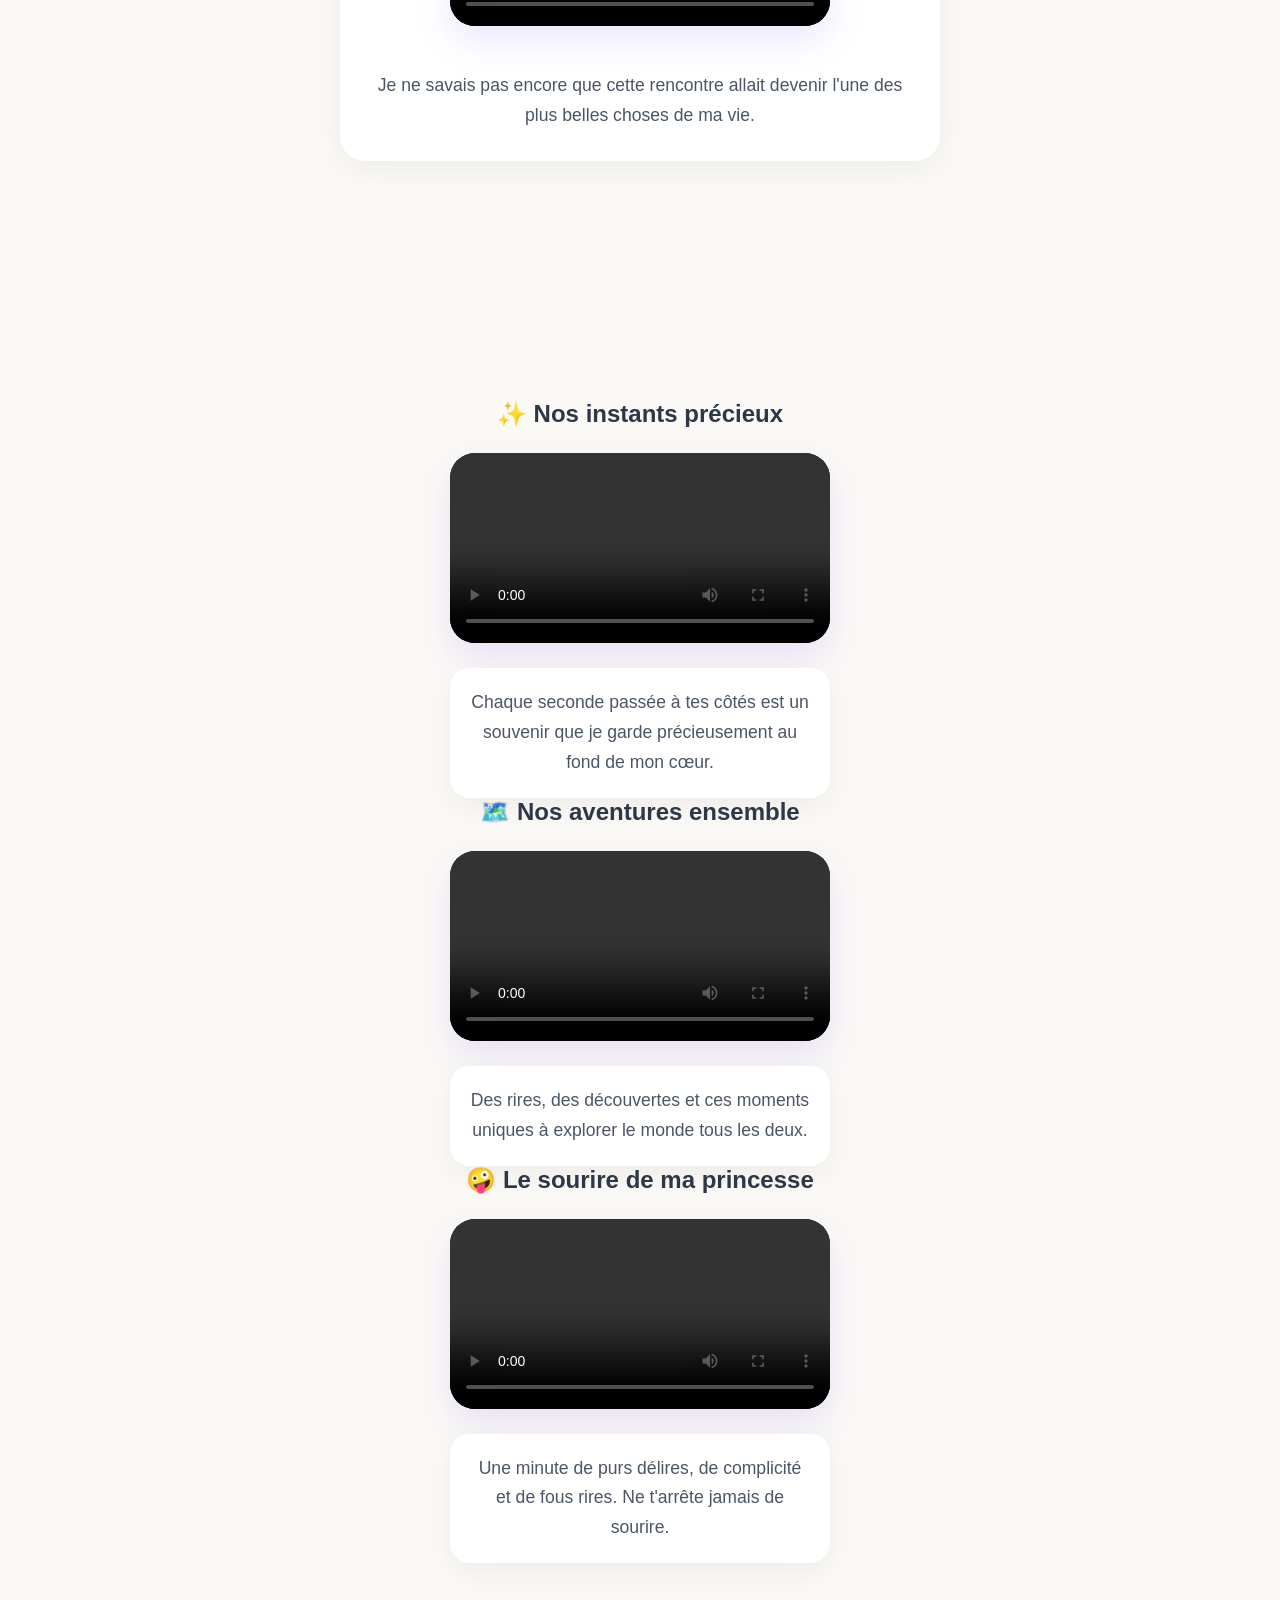
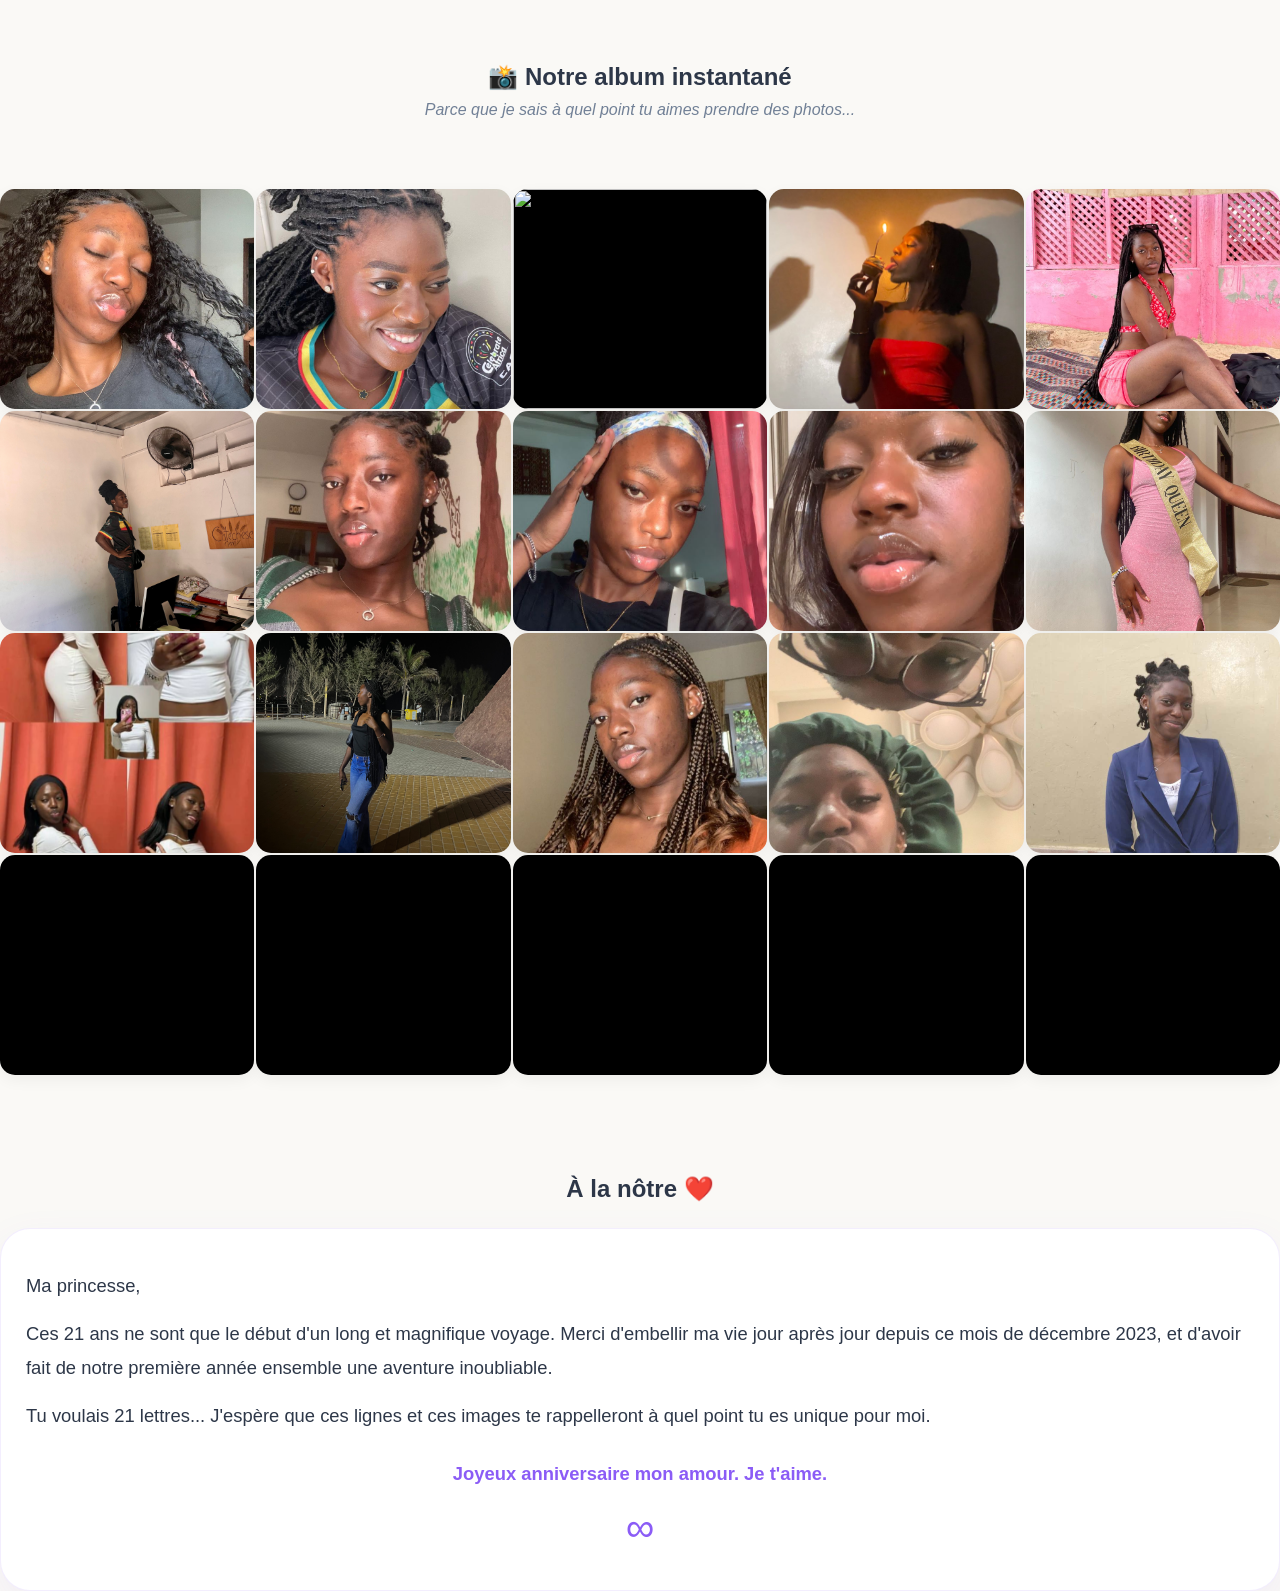
==== commit 91df264b: "fix" ====
--- a/index.html
+++ b/index.html
@@ -124,7 +124,7 @@
             <div class="gallery-grid">
                 <img src="Catalogue/photo1.jpeg" alt="Souvenir" class="gallery-item">
                 <img src="Catalogue/photo2.jpeg" alt="Souvenir" class="gallery-item">
-                <img src="Catalogue/photo3-new.jpg" alt="Souvenir" class="gallery-item">
+                <img src="Catalogue/photo3-new.jpg alt="Souvenir" class="gallery-item">
                 <img src="Catalogue/photo4.jpeg" alt="Souvenir" class="gallery-item">
                 <img src="Catalogue/photo5.jpeg" alt="Souvenir" class="gallery-item">
                 <img src="Catalogue/photo6.jpeg" alt="Souvenir" class="gallery-item">
@@ -170,4 +170,4 @@
 
     <script src="script.js"></script>
 </body>
-</html>
+</html>
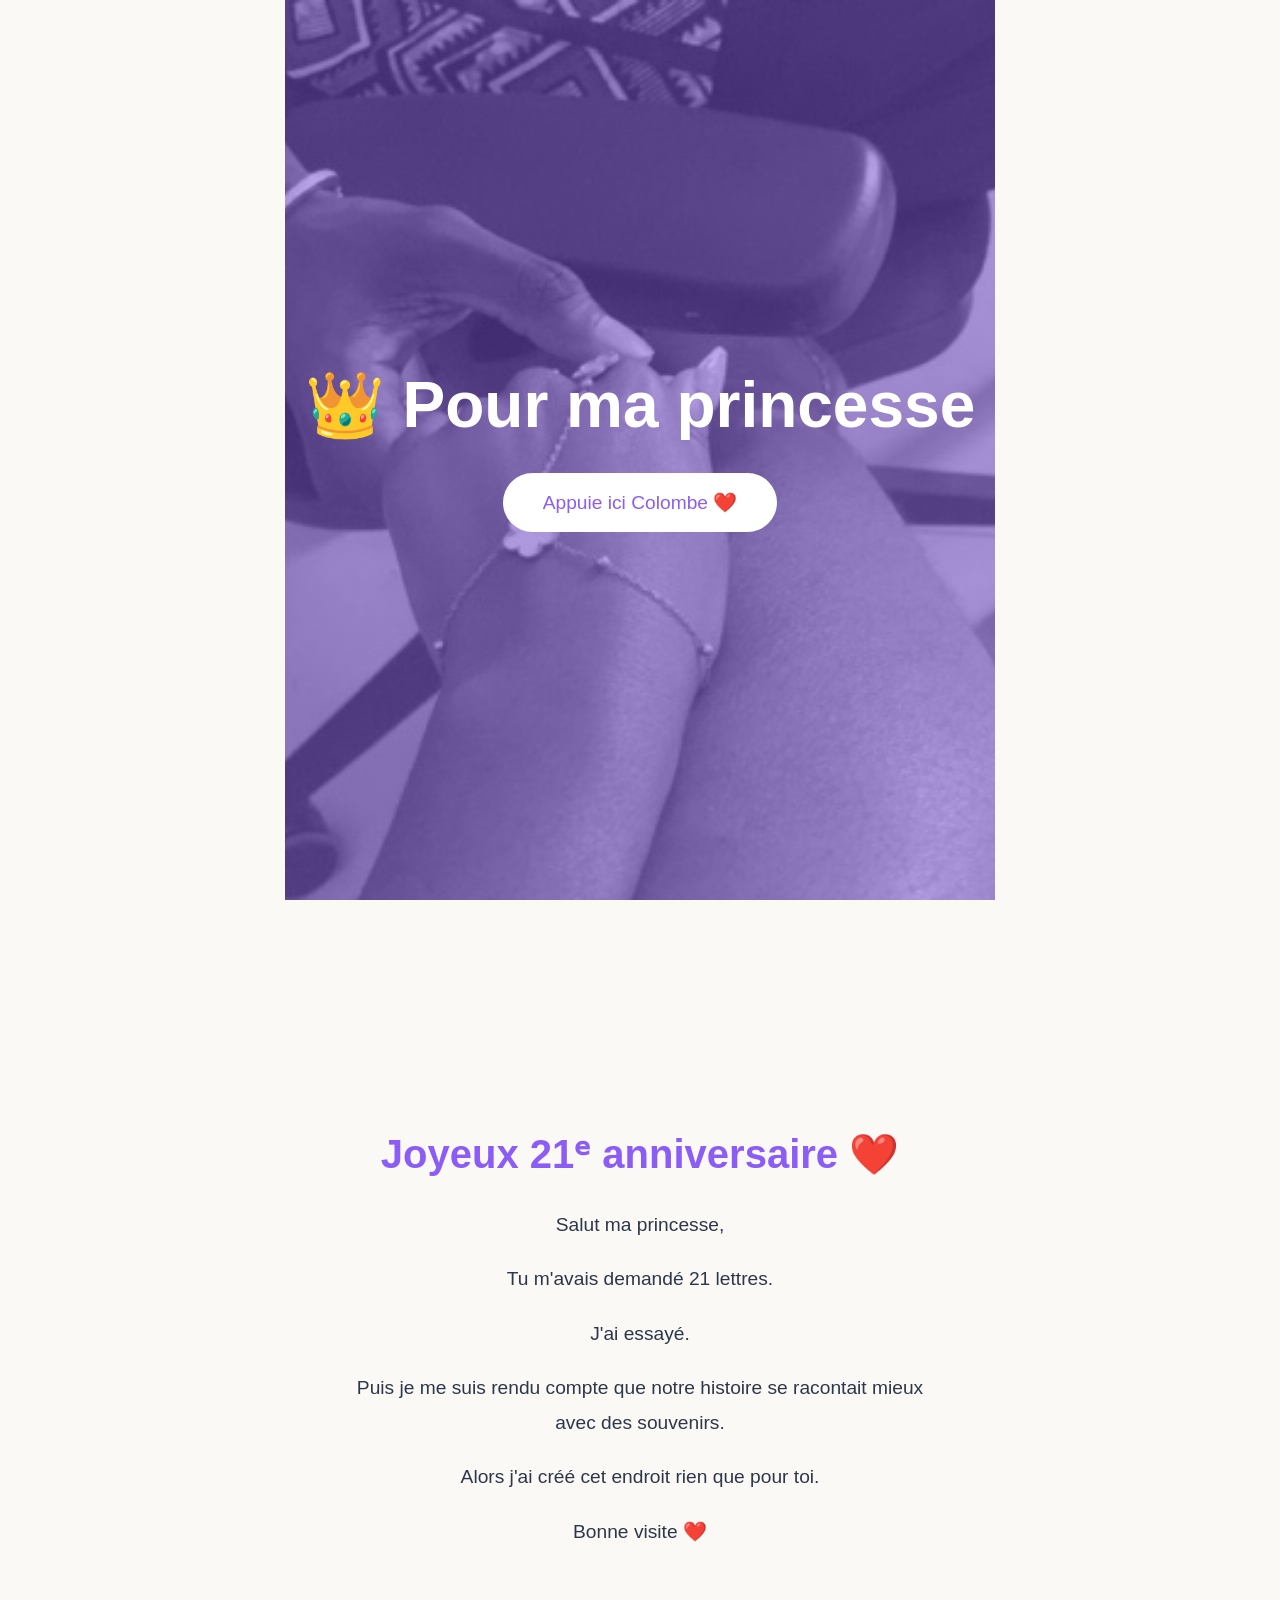
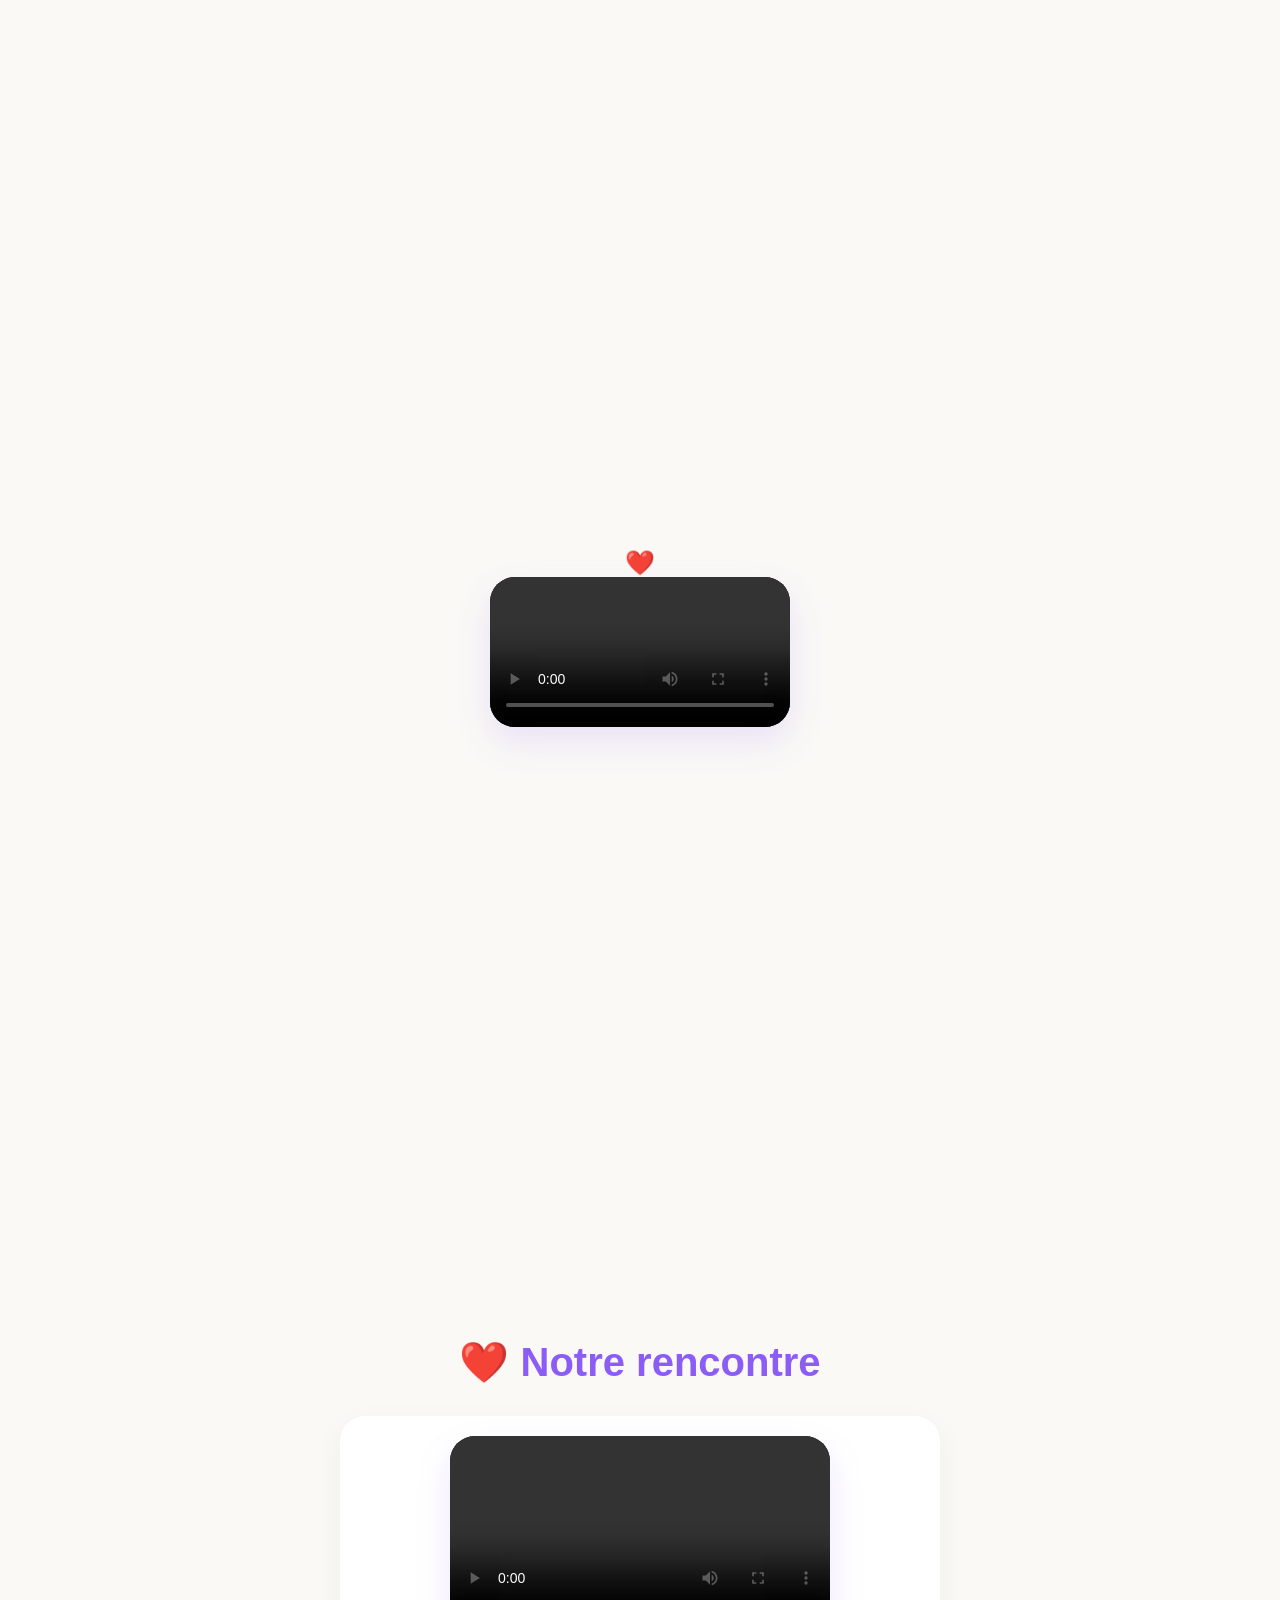
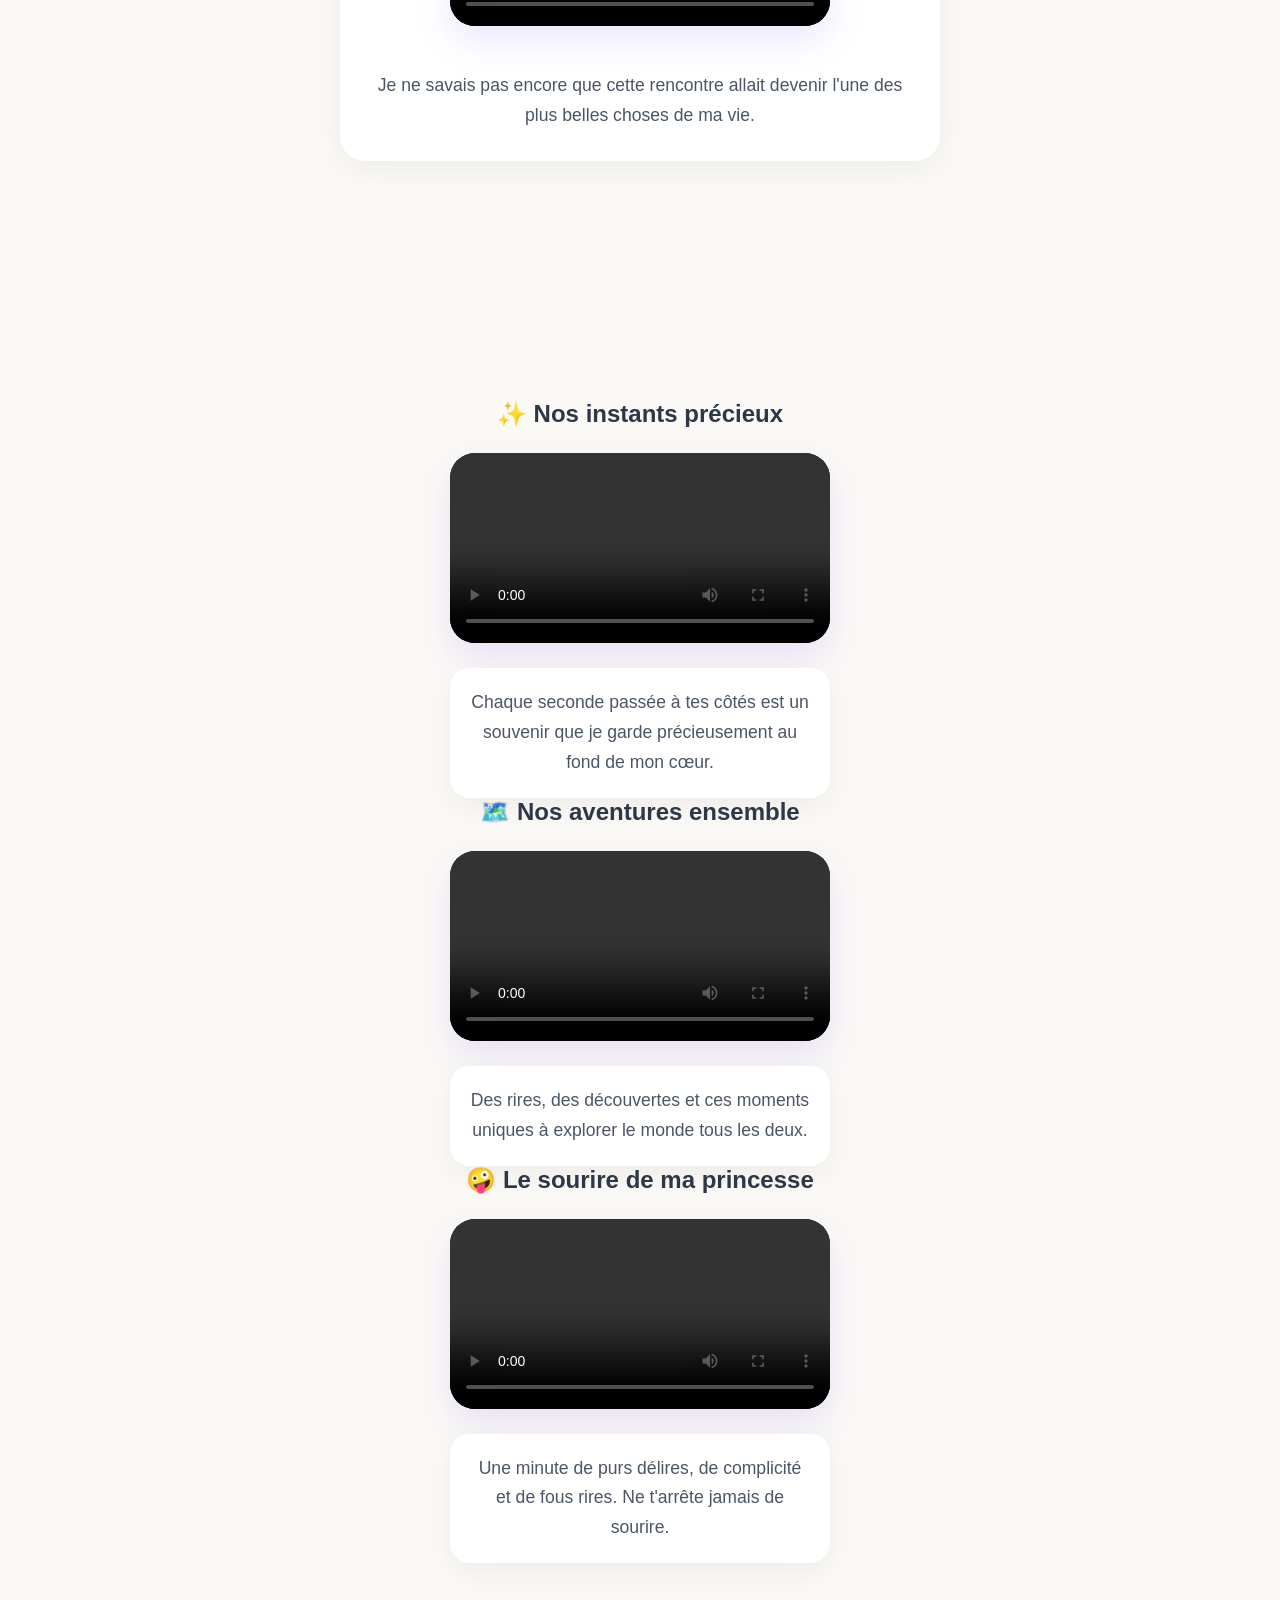
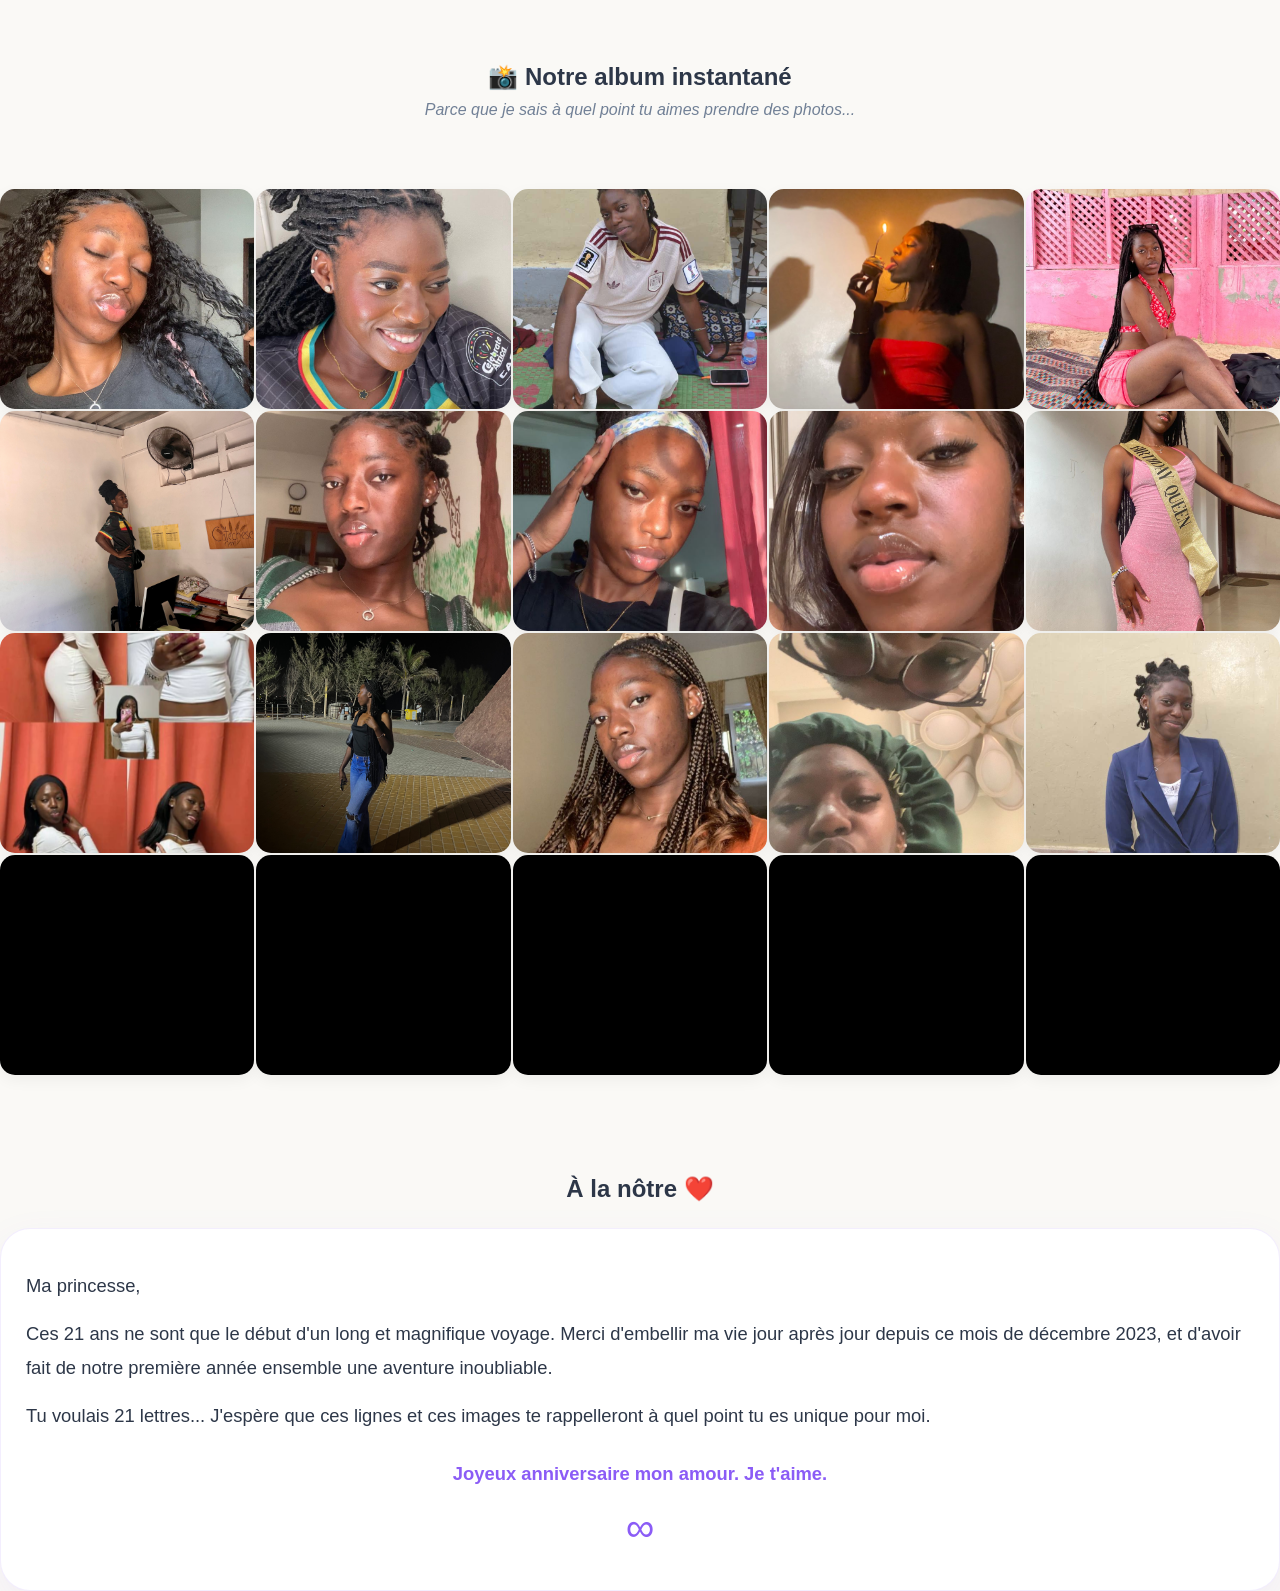
==== commit 7ac60f5e: "Merge branch 'main' of https://github.com/zenp0-ops/Colombe-anniversaire" ====
--- a/index.html
+++ b/index.html
@@ -124,7 +124,7 @@
             <div class="gallery-grid">
                 <img src="Catalogue/photo1.jpeg" alt="Souvenir" class="gallery-item">
                 <img src="Catalogue/photo2.jpeg" alt="Souvenir" class="gallery-item">
-                <img src="Catalogue/photo3-new.jpg alt="Souvenir" class="gallery-item">
+                <img src="Catalogue/photo3-new.jpg" alt="Souvenir" class="gallery-item">
                 <img src="Catalogue/photo4.jpeg" alt="Souvenir" class="gallery-item">
                 <img src="Catalogue/photo5.jpeg" alt="Souvenir" class="gallery-item">
                 <img src="Catalogue/photo6.jpeg" alt="Souvenir" class="gallery-item">
@@ -170,4 +170,4 @@
 
     <script src="script.js"></script>
 </body>
-</html>+</html>
